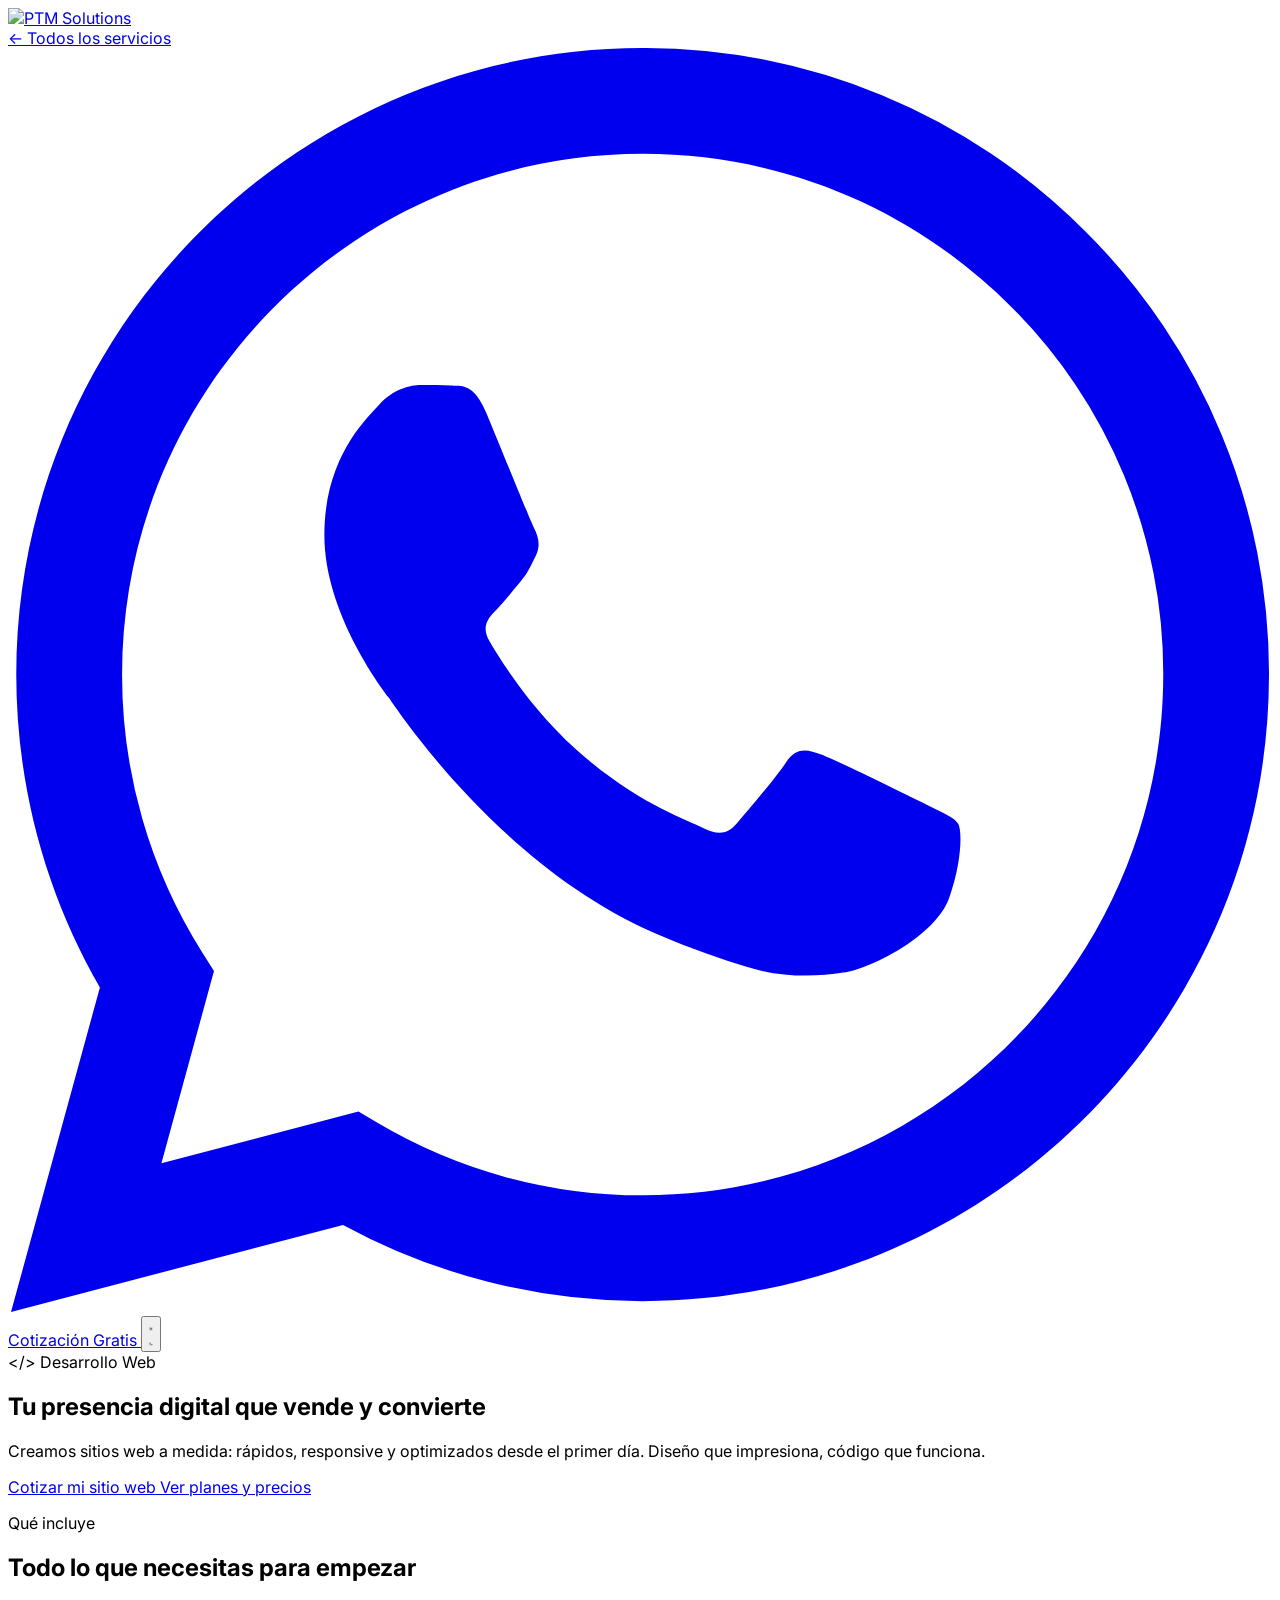
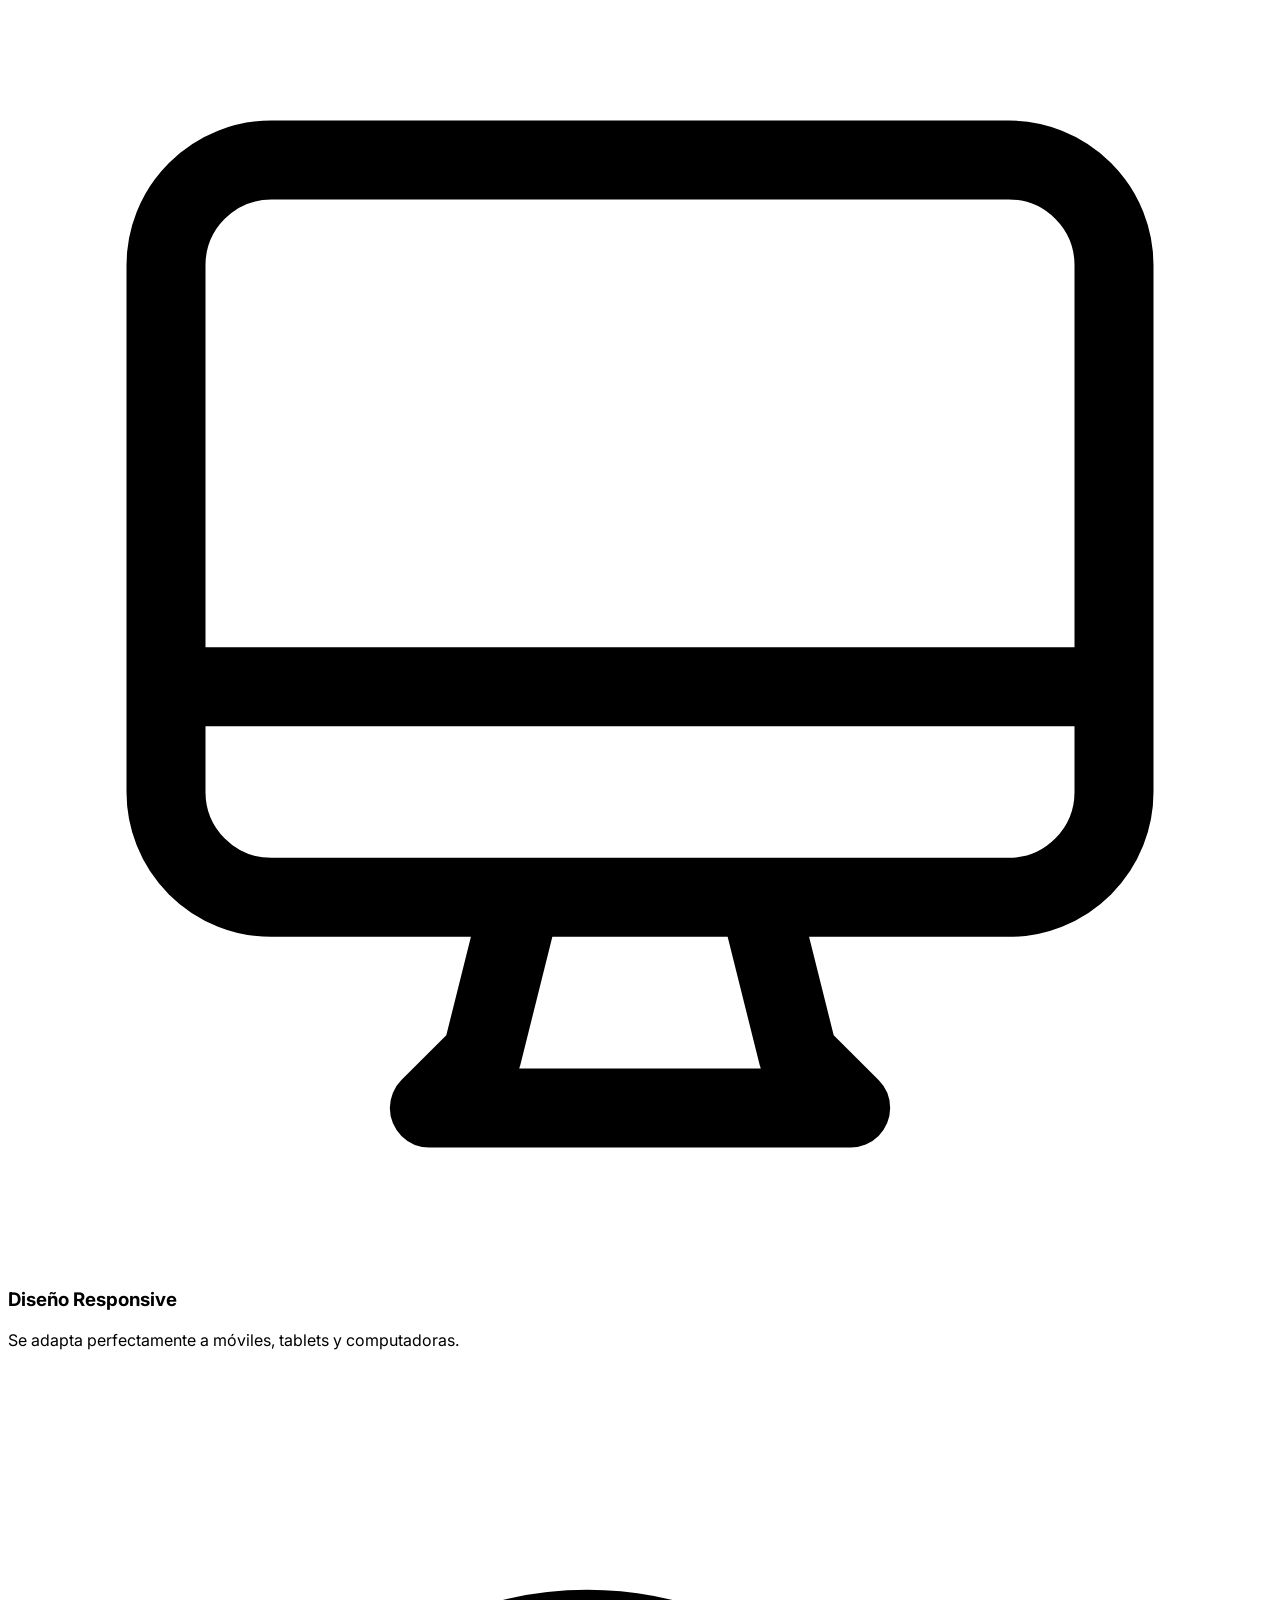
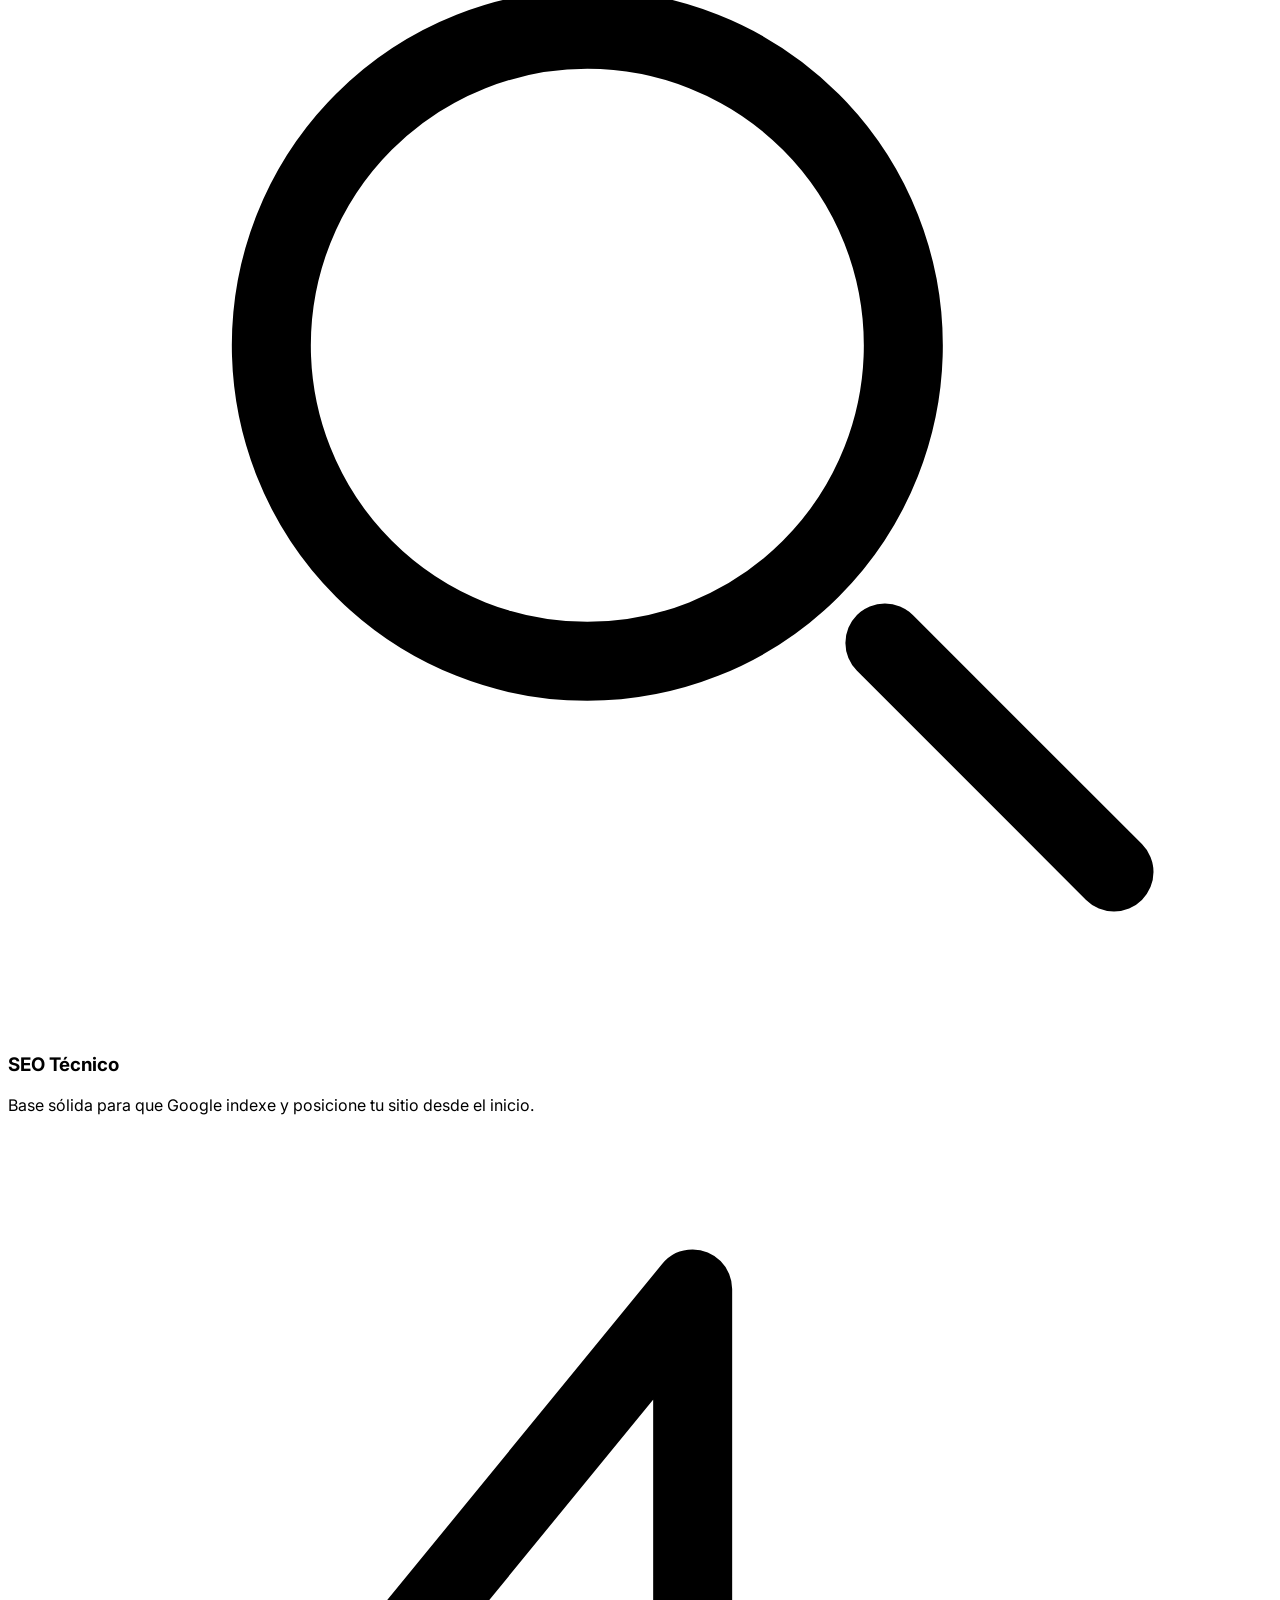
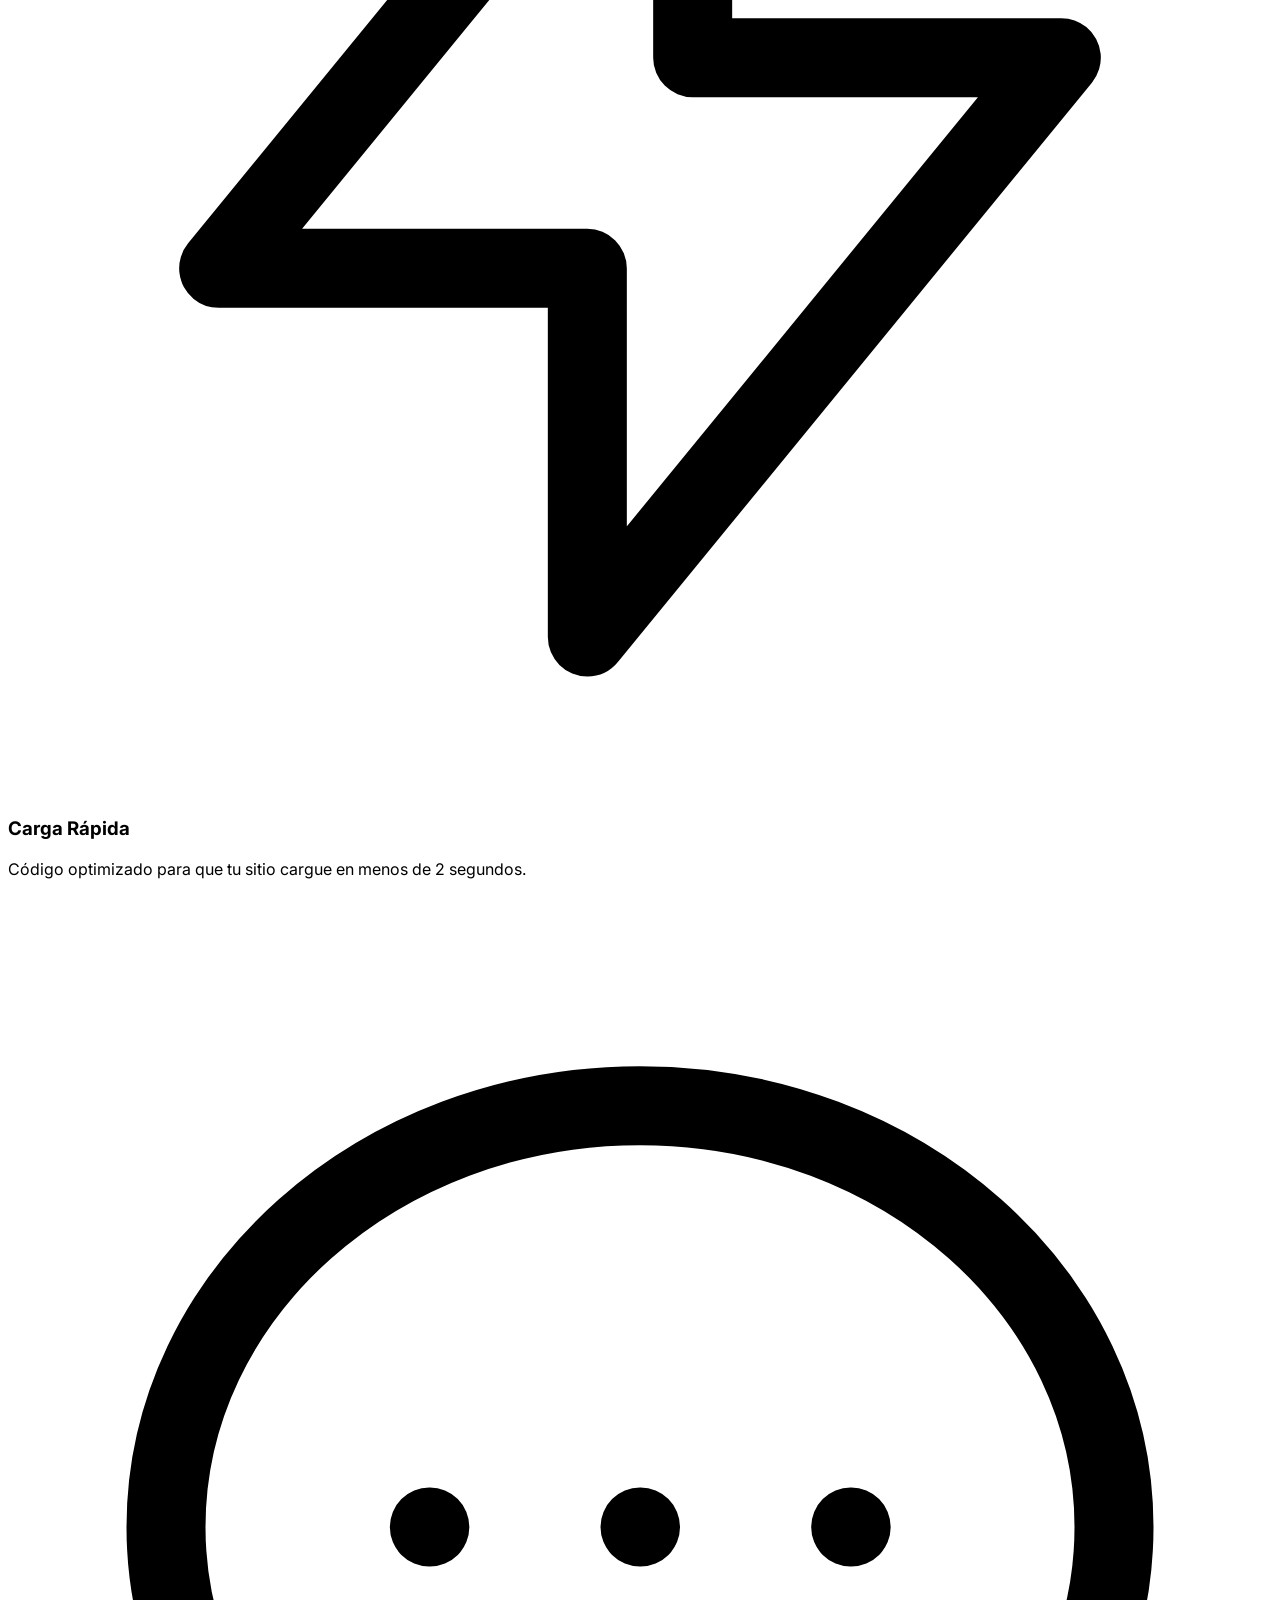
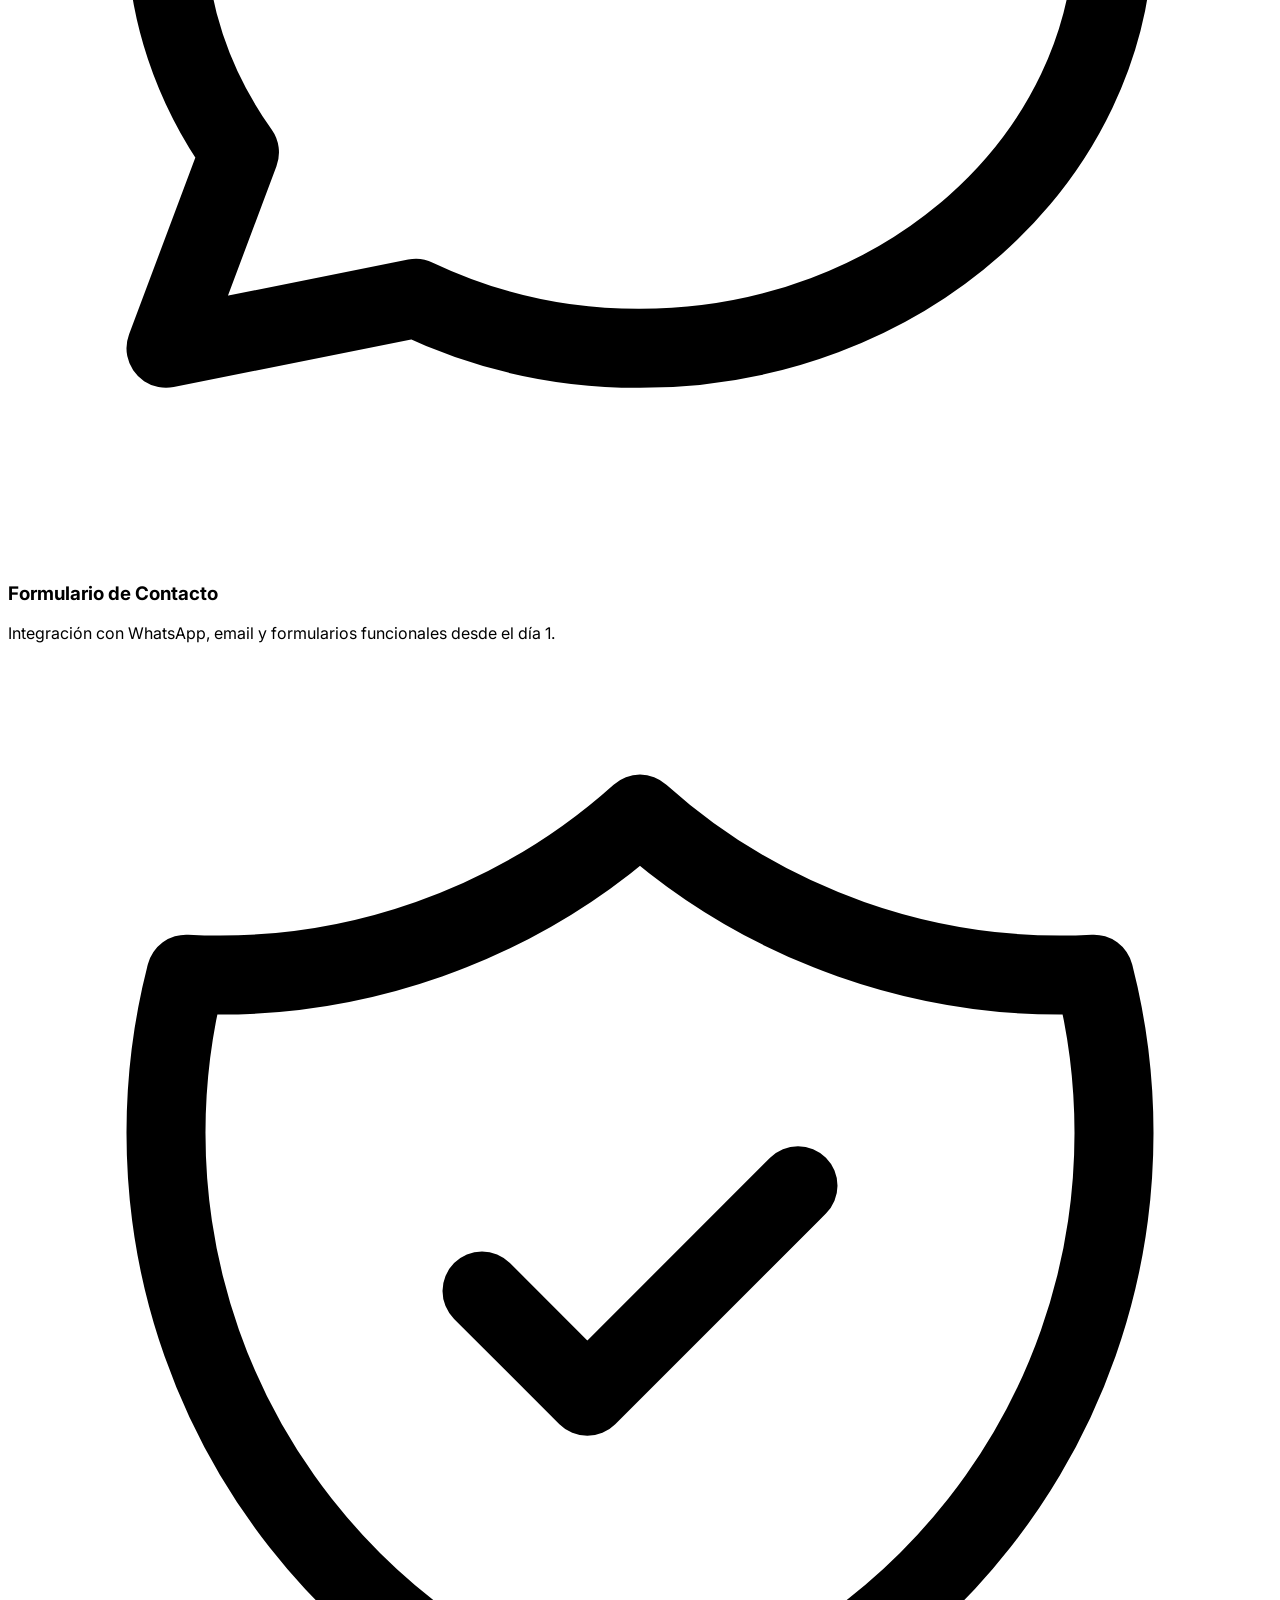
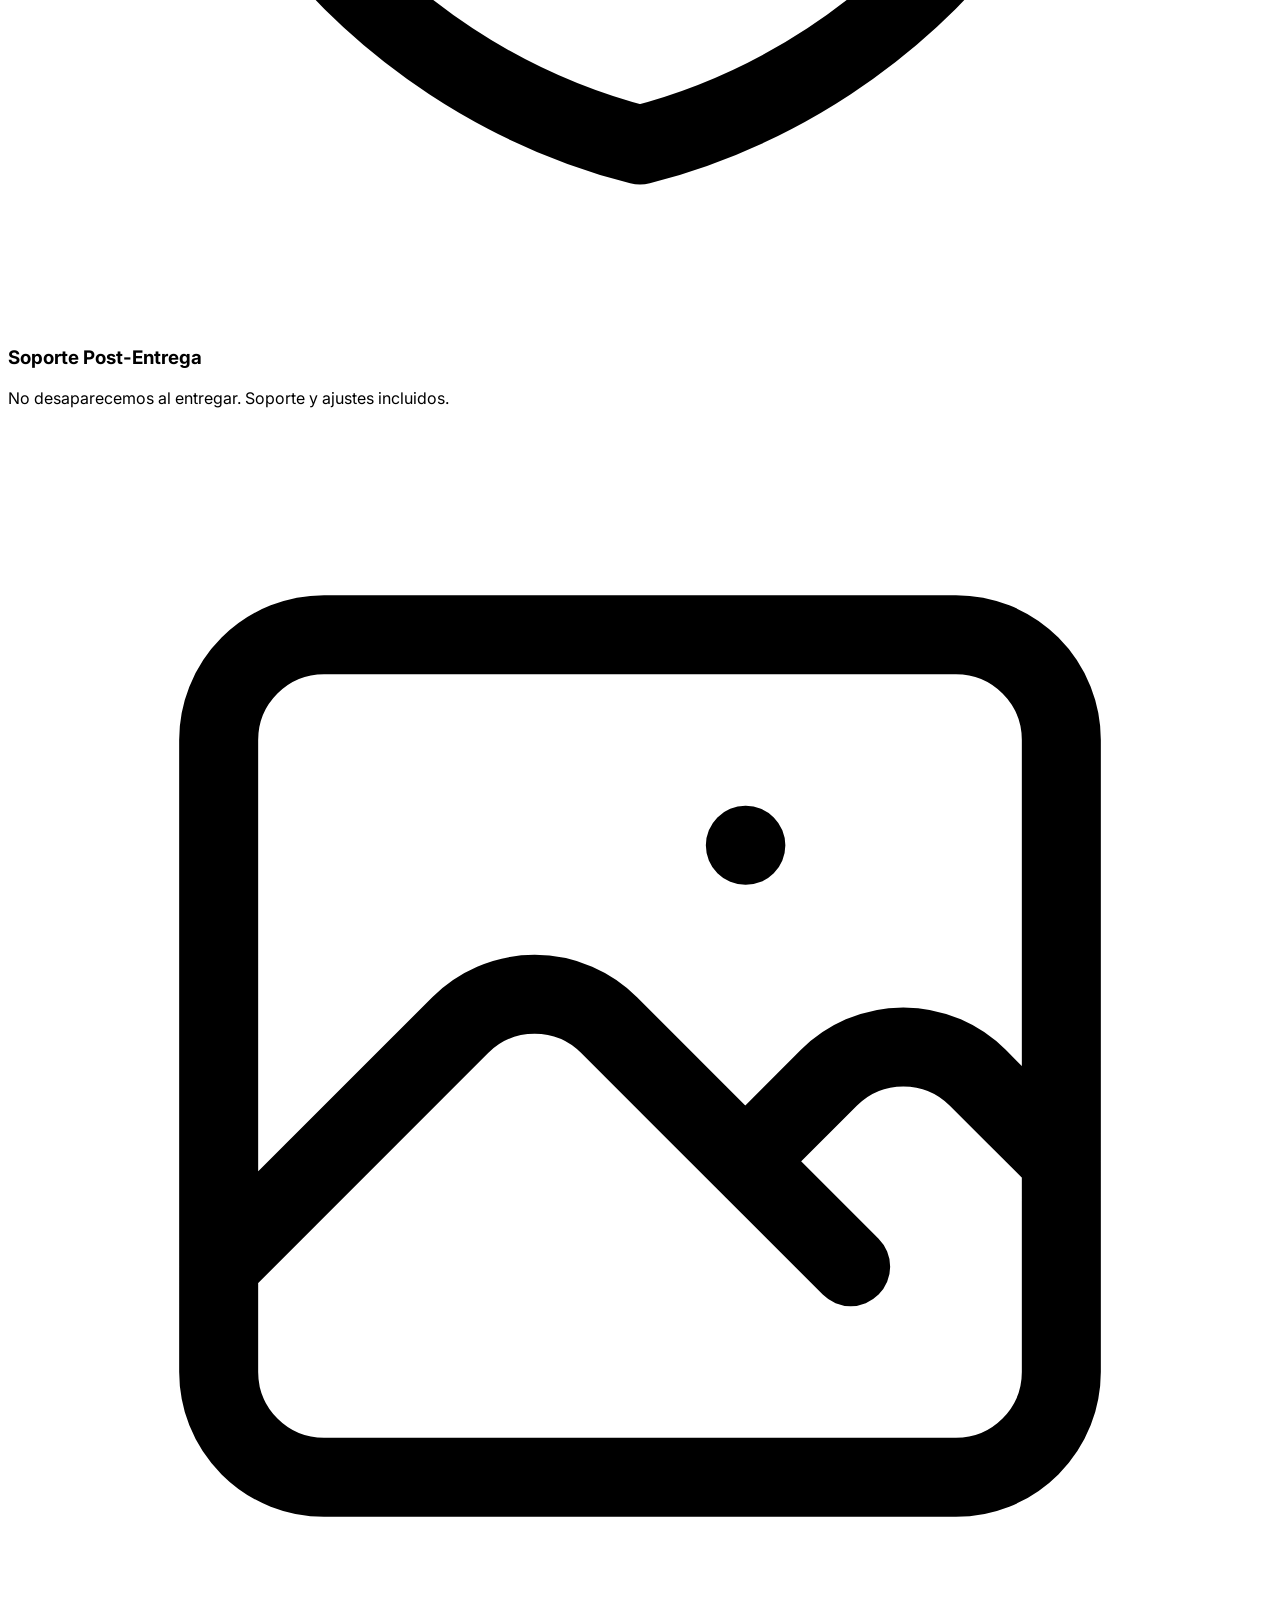
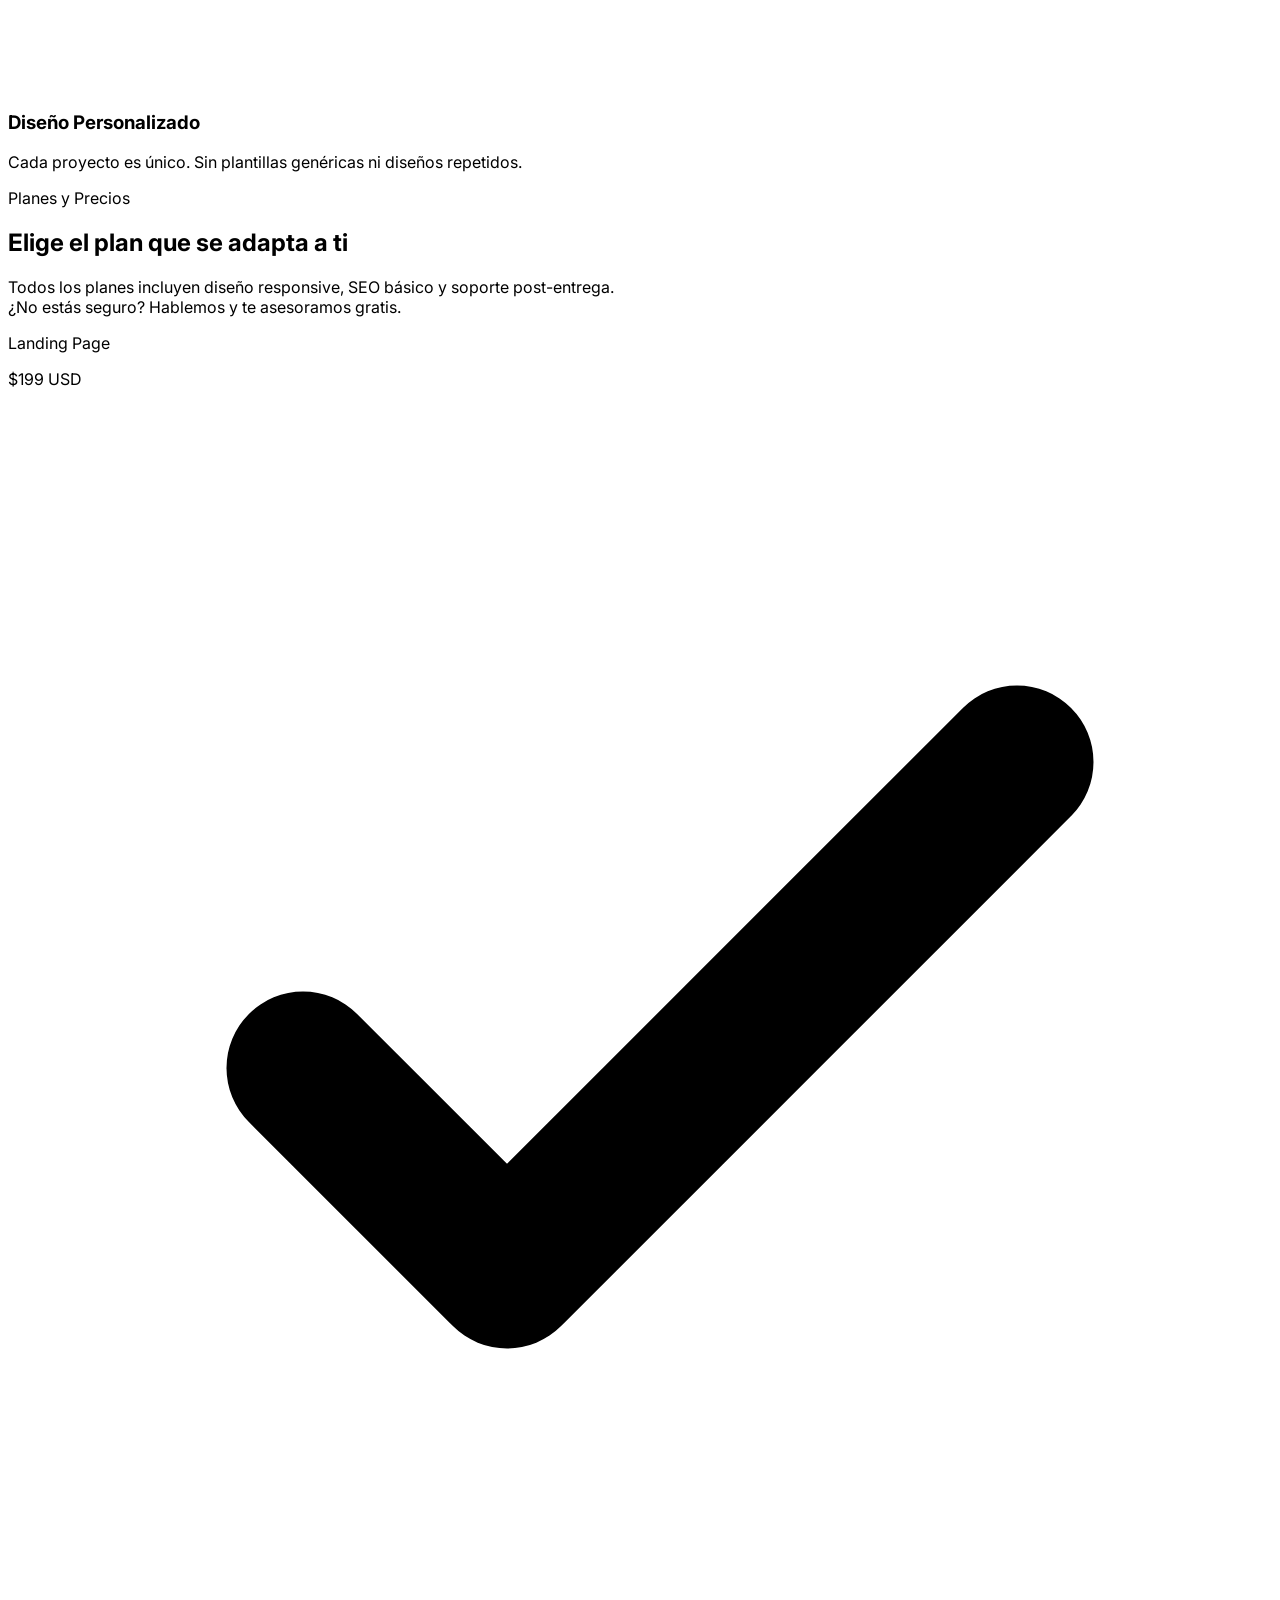
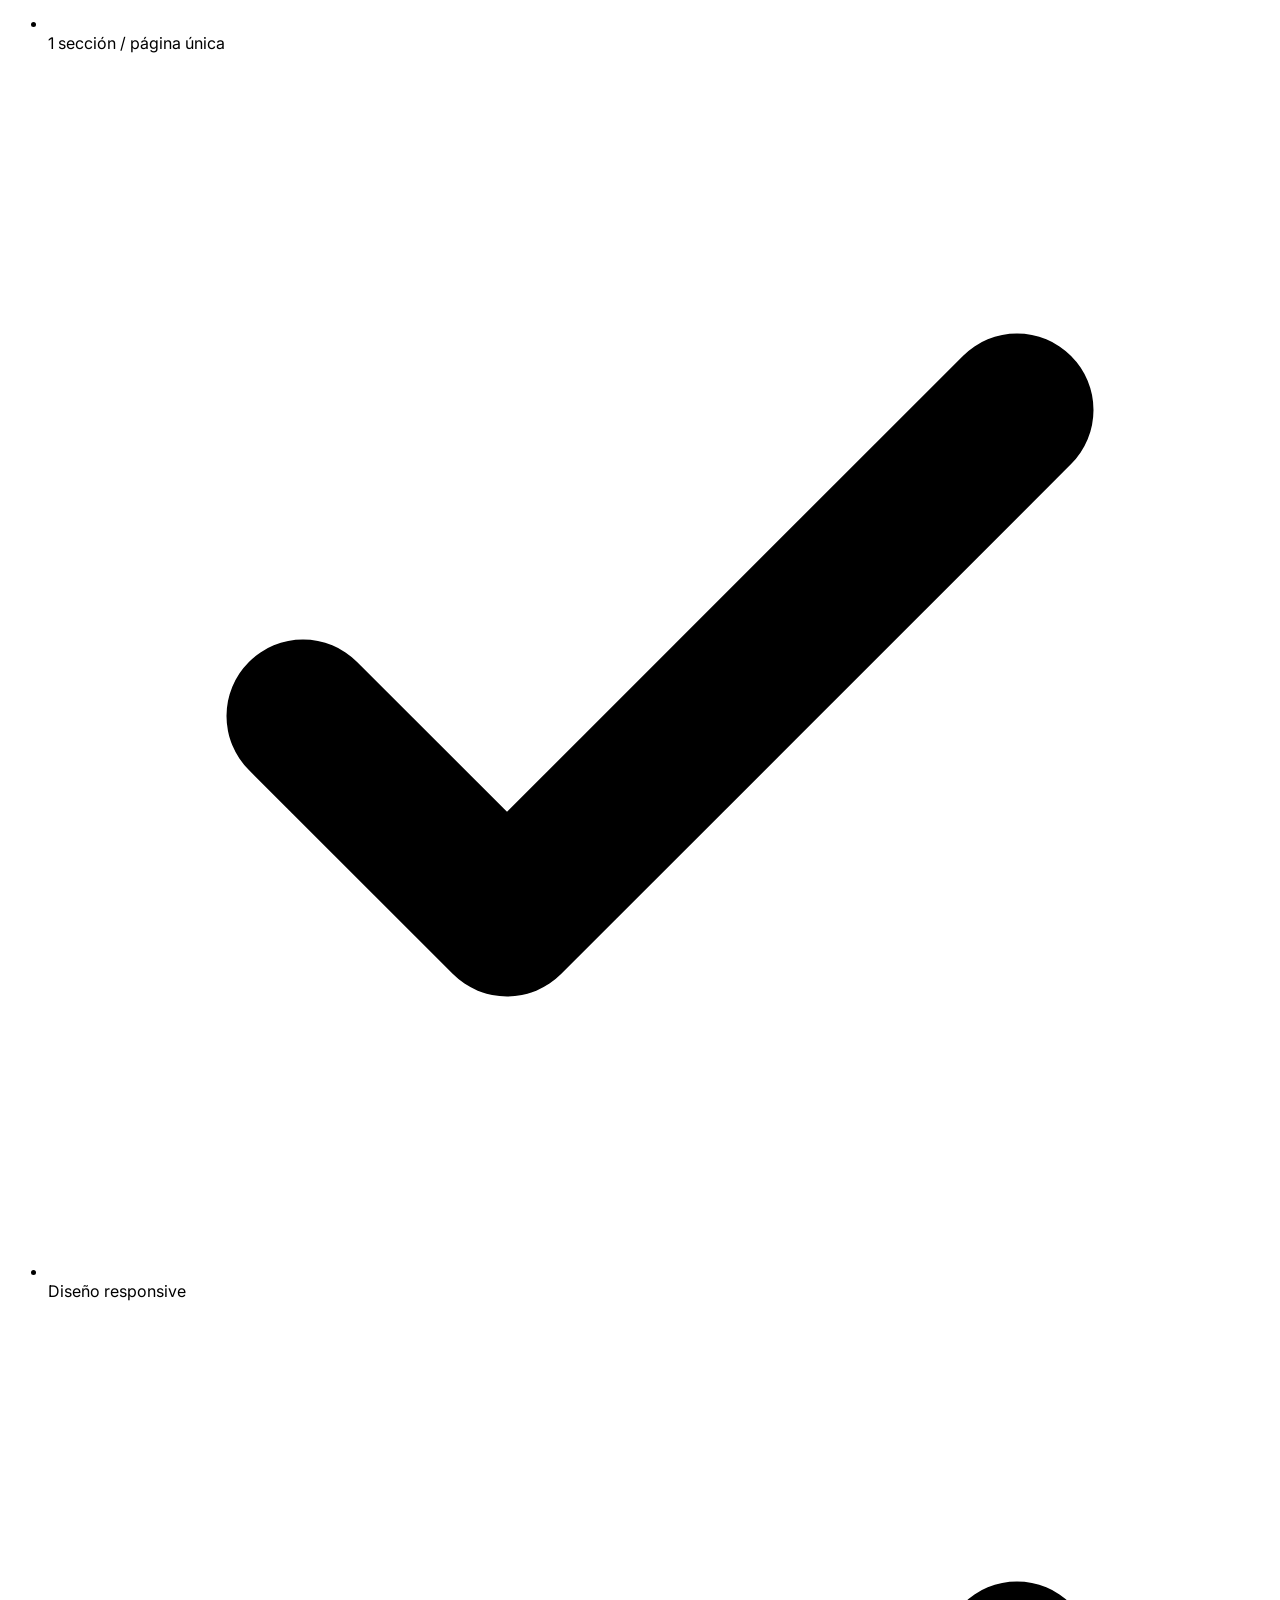
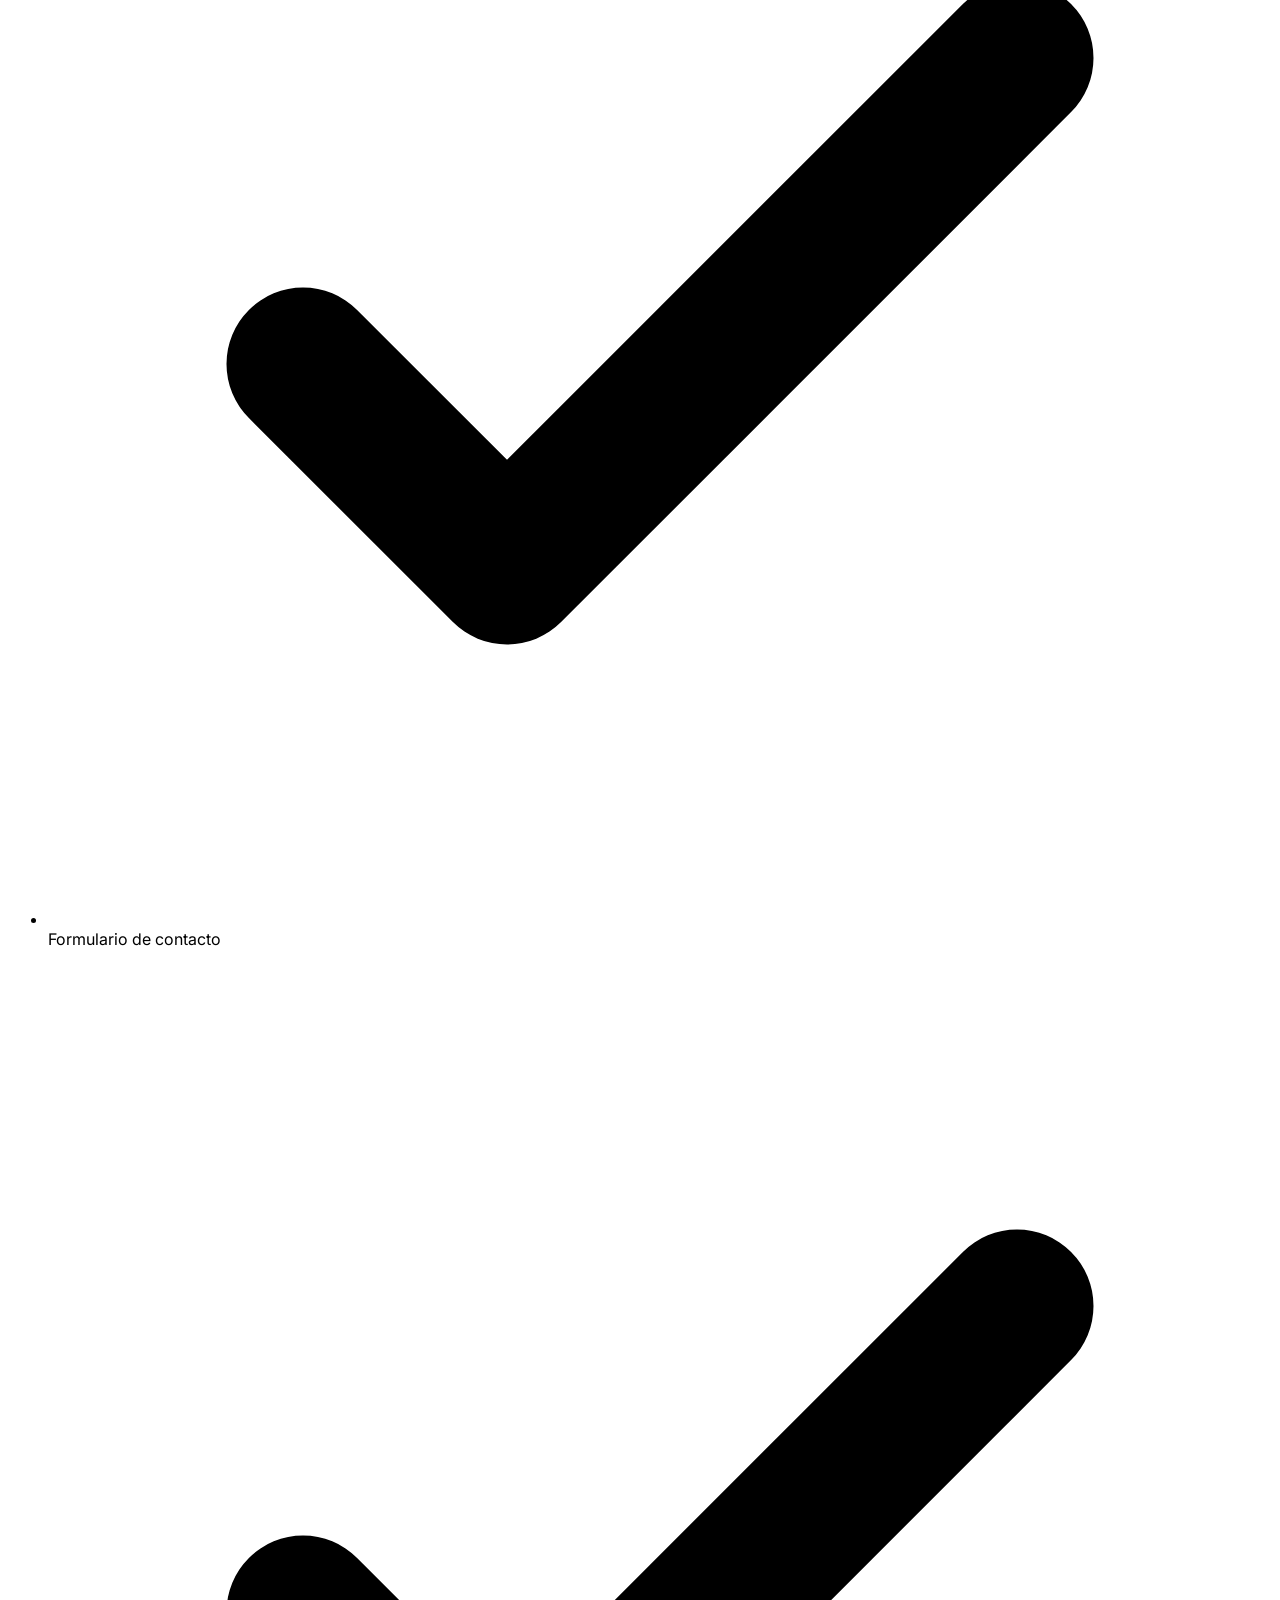
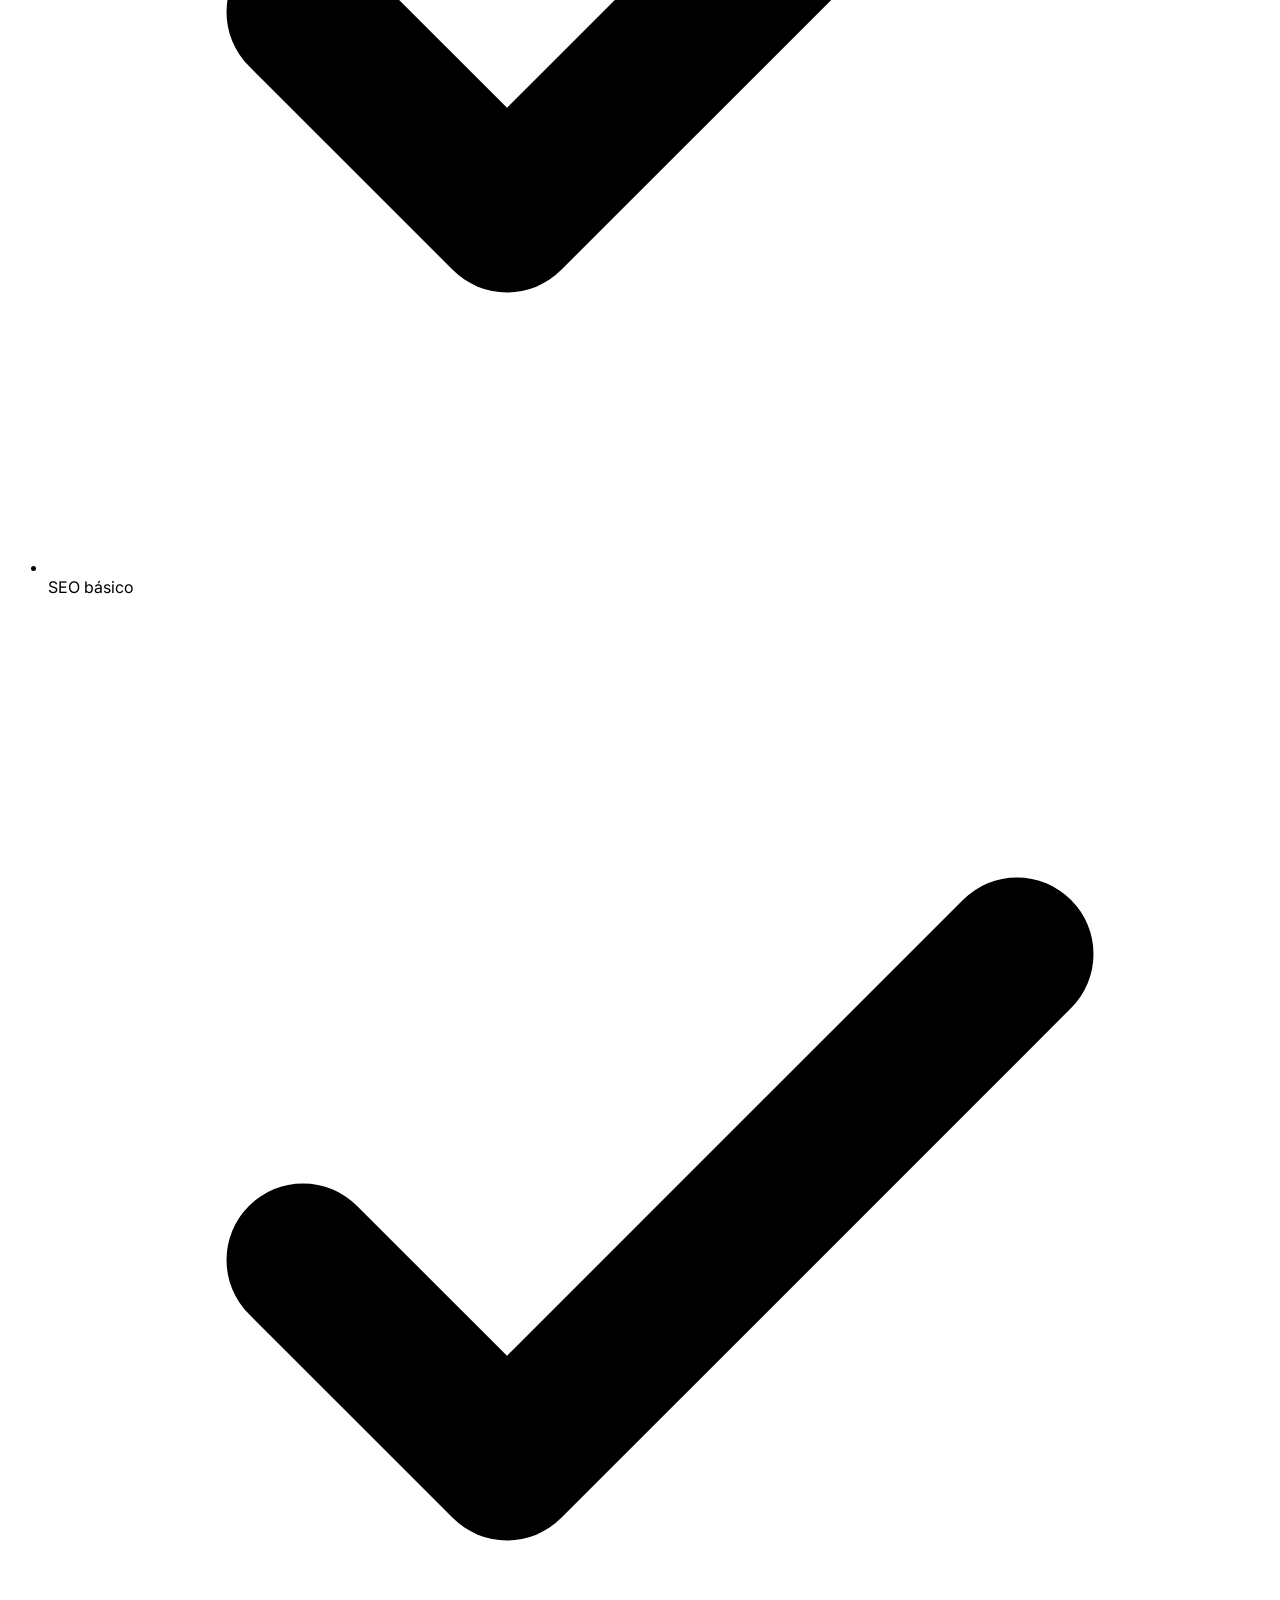
==== servicio-desarrollo-web.html @ 9d6acfc5 "add pages of the services" ====
<!DOCTYPE html>
<html lang="es" class="scroll-smooth" id="html-root">
<head>
    <meta charset="UTF-8">
    <meta name="viewport" content="width=device-width, initial-scale=1.0">
    <title>Desarrollo Web | PTM Solutions</title>
    <meta name="description" content="Creamos sitios web modernos, rápidos y optimizados para posicionar tu negocio. Responsive, SEO técnico y soporte continuo.">
    <script>
        (function () {
            var stored = localStorage.getItem('theme');
            if (stored === 'dark') document.documentElement.classList.add('dark');
            else document.documentElement.classList.remove('dark');
        })();
    </script>
    <script src="https://cdn.tailwindcss.com"></script>
    <script>
        tailwind.config = {
            darkMode: 'class',
            theme: {
                extend: {
                    colors: {
                        'custom-blue-neon': '#00BFFF',
                        'custom-blue-dark': '#0066CC',
                        'custom-purple-neon': '#BF00FF',
                        'custom-purple-dark': '#8000FF',
                        'custom-pink-neon': '#FF69B4',
                        'custom-pink-dark': '#C23D8A',
                    }
                }
            }
        }
    </script>
    <link href="https://fonts.googleapis.com/css2?family=Inter:wght@300;400;500;700;900&display=swap" rel="stylesheet">
    <link href="styles.css" rel="stylesheet">
    <link rel="icon" type="image/png" href="img/Isotipo PTM solutions 2.png">
</head>
<body class="bg-slate-50 text-gray-900 dark:bg-[#07040f] dark:text-gray-200 transition-colors duration-500">

    <!-- Nav -->
    <nav class="fixed w-full z-50 bg-white/80 dark:bg-black/80 backdrop-blur-xl border-b border-gray-200/80 dark:border-white/5 transition-colors duration-500">
        <div class="absolute top-0 left-0 w-full h-[2px] bg-gradient-to-r from-[#4f8ef7] via-[#a259ff] to-[#f43fa0]"></div>
        <div class="max-w-7xl mx-auto px-4 sm:px-6 lg:px-8 flex items-center justify-between h-[70px]">
            <a href="index.html" class="flex items-center gap-2">
                <img src="img/Logo PTM solutions.png" alt="PTM Solutions" class="h-9">
            </a>
            <div class="flex items-center gap-4">
                <a href="index.html#servicios" class="text-sm text-gray-600 dark:text-gray-400 hover:text-[#a259ff] transition-colors duration-300">← Todos los servicios</a>
                <a href="https://wa.me/?text=Hola%20PTM%20Solutions%2C%20quiero%20cotizar%20Desarrollo%20Web." target="_blank" rel="noopener"
                    class="hidden md:inline-flex items-center gap-2 px-4 py-2 rounded-full text-sm font-semibold text-white bg-gradient-to-r from-[#25d366] to-[#1aa851] shadow-[0_0_14px_rgba(37,211,102,0.3)] hover:shadow-[0_0_22px_rgba(37,211,102,0.5)] hover:scale-105 active:scale-95 transition-all duration-300">
                    <svg class="w-4 h-4" viewBox="0 0 24 24" fill="currentColor"><path d="M17.472 14.382c-.297-.149-1.758-.867-2.03-.967-.273-.099-.471-.148-.67.15-.197.297-.767.966-.94 1.164-.173.199-.347.223-.644.075-.297-.15-1.255-.463-2.39-1.475-.883-.788-1.48-1.761-1.653-2.059-.173-.297-.018-.458.13-.606.134-.133.298-.347.446-.52.149-.174.198-.298.298-.497.099-.198.05-.371-.025-.52-.075-.149-.669-1.612-.916-2.207-.242-.579-.487-.5-.669-.51-.173-.008-.371-.01-.57-.01-.198 0-.52.074-.792.372-.272.297-1.04 1.016-1.04 2.479 0 1.462 1.065 2.875 1.213 3.074.149.198 2.096 3.2 5.077 4.487.709.306 1.262.489 1.694.625.712.227 1.36.195 1.871.118.571-.085 1.758-.719 2.006-1.413.248-.694.248-1.289.173-1.413-.074-.124-.272-.198-.57-.347m-5.421 7.403h-.004a9.87 9.87 0 01-5.031-1.378l-.361-.214-3.741.982.998-3.648-.235-.374a9.86 9.86 0 01-1.51-5.26c.001-5.45 4.436-9.884 9.888-9.884 2.64 0 5.122 1.03 6.988 2.898a9.825 9.825 0 012.893 6.994c-.003 5.45-4.437 9.884-9.885 9.884m8.413-18.297A11.815 11.815 0 0012.05 0C5.495 0 .16 5.335.157 11.892c0 2.096.547 4.142 1.588 5.945L.057 24l6.305-1.654a11.882 11.882 0 005.683 1.448h.005c6.554 0 11.89-5.335 11.893-11.893a11.821 11.821 0 00-3.48-8.413z"/></svg>
                    Cotización Gratis
                </a>
                <button onclick="toggleTheme()" class="w-9 h-9 flex items-center justify-center rounded-full bg-gray-100 dark:bg-gray-800 text-gray-600 dark:text-yellow-400 hover:scale-110 transition-all duration-300">
                    <svg class="h-4 w-4 block dark:hidden text-amber-500" fill="none" viewBox="0 0 24 24" stroke="currentColor"><path stroke-linecap="round" stroke-linejoin="round" stroke-width="2" d="M12 3v1m0 16v1m9-9h-1M4 12H3m15.364 6.364l-.707-.707M6.343 6.343l-.707-.707m12.728 0l-.707.707M6.343 17.657l-.707.707M16 12a4 4 0 11-8 0 4 4 0 018 0z"/></svg>
                    <svg class="h-4 w-4 hidden dark:block" fill="none" viewBox="0 0 24 24" stroke="currentColor"><path stroke-linecap="round" stroke-linejoin="round" stroke-width="2" d="M20.354 15.354A9 9 0 018.646 3.646 9.003 9.003 0 0012 21a9.003 9.003 0 008.354-5.646z"/></svg>
                </button>
            </div>
        </div>
    </nav>

    <!-- Hero -->
    <section class="pt-36 pb-20 px-4 text-center relative overflow-hidden">
        <div class="absolute top-0 right-0 w-[500px] h-[500px] bg-[#4f8ef7]/10 dark:bg-[#4f8ef7]/15 rounded-full filter blur-[120px] -z-10 -translate-y-1/2 translate-x-1/4"></div>
        <div class="absolute bottom-0 left-0 w-[400px] h-[400px] bg-[#a259ff]/10 dark:bg-[#a259ff]/15 rounded-full filter blur-[120px] -z-10 translate-y-1/2 -translate-x-1/4"></div>
        <div class="max-w-3xl mx-auto">
            <div class="inline-flex items-center gap-2 px-4 py-2 rounded-full bg-[#4f8ef7]/10 border border-[#4f8ef7]/20 text-[#4f8ef7] text-xs font-semibold tracking-widest uppercase mb-6">
                <span class="font-mono">&lt;/&gt;</span> Desarrollo Web
            </div>
            <h1 class="text-4xl md:text-6xl font-black text-gray-900 dark:text-white mb-6 leading-tight">
                Tu presencia digital que
                <span class="text-transparent bg-clip-text bg-gradient-to-r from-[#4f8ef7] via-[#a259ff] to-[#f43fa0]"> vende y convierte</span>
            </h1>
            <p class="text-lg text-gray-600 dark:text-gray-400 mb-10 max-w-xl mx-auto">
                Creamos sitios web a medida: rápidos, responsive y optimizados desde el primer día. Diseño que impresiona, código que funciona.
            </p>
            <div class="flex flex-col sm:flex-row gap-4 justify-center">
                <a href="https://wa.me/?text=Hola%20PTM%20Solutions%2C%20quiero%20cotizar%20un%20sitio%20web." target="_blank" rel="noopener"
                    class="inline-flex items-center justify-center gap-2 px-8 py-4 rounded-full text-white font-bold bg-gradient-to-r from-[#4f8ef7] via-[#a259ff] to-[#f43fa0] shadow-[0_0_30px_rgba(162,89,255,0.35)] hover:shadow-[0_0_50px_rgba(162,89,255,0.55)] hover:scale-105 active:scale-95 transition-all duration-300">
                    Cotizar mi sitio web
                </a>
                <a href="#planes" class="inline-flex items-center justify-center gap-2 px-8 py-4 rounded-full border border-gray-300 dark:border-white/20 text-gray-700 dark:text-gray-300 hover:bg-gray-100 dark:hover:bg-white/5 font-semibold transition-all duration-300">
                    Ver planes y precios
                </a>
            </div>
        </div>
    </section>

    <!-- Qué incluye -->
    <section class="py-20 px-4">
        <div class="max-w-5xl mx-auto">
            <div class="text-center mb-14">
                <p class="text-[#4f8ef7] font-mono text-xs tracking-[0.3em] uppercase mb-3">Qué incluye</p>
                <h2 class="text-3xl md:text-4xl font-black text-gray-900 dark:text-white">Todo lo que necesitas para empezar</h2>
            </div>
            <div class="grid grid-cols-1 sm:grid-cols-2 lg:grid-cols-3 gap-6">
                <!-- Feature 1 -->
                <div class="p-6 rounded-2xl bg-white dark:bg-white/5 border border-[#4f8ef7]/20 shadow-sm transition-colors duration-500">
                    <div class="w-10 h-10 rounded-xl bg-[#4f8ef7]/10 flex items-center justify-center mb-4">
                        <svg class="w-5 h-5 text-[#4f8ef7]" fill="none" viewBox="0 0 24 24" stroke="currentColor"><path stroke-linecap="round" stroke-linejoin="round" stroke-width="1.5" d="M9.75 17L9 20l-1 1h8l-1-1-.75-3M3 13h18M5 17h14a2 2 0 002-2V5a2 2 0 00-2-2H5a2 2 0 00-2 2v10a2 2 0 002 2z"/></svg>
                    </div>
                    <h3 class="font-bold text-gray-800 dark:text-white mb-2">Diseño Responsive</h3>
                    <p class="text-sm text-gray-500 dark:text-gray-400">Se adapta perfectamente a móviles, tablets y computadoras.</p>
                </div>
                <!-- Feature 2 -->
                <div class="p-6 rounded-2xl bg-white dark:bg-white/5 border border-[#a259ff]/20 shadow-sm transition-colors duration-500">
                    <div class="w-10 h-10 rounded-xl bg-[#a259ff]/10 flex items-center justify-center mb-4">
                        <svg class="w-5 h-5 text-[#a259ff]" fill="none" viewBox="0 0 24 24" stroke="currentColor"><path stroke-linecap="round" stroke-linejoin="round" stroke-width="1.5" d="M21 21l-4.35-4.35M17 11A6 6 0 115 11a6 6 0 0112 0z"/></svg>
                    </div>
                    <h3 class="font-bold text-gray-800 dark:text-white mb-2">SEO Técnico</h3>
                    <p class="text-sm text-gray-500 dark:text-gray-400">Base sólida para que Google indexe y posicione tu sitio desde el inicio.</p>
                </div>
                <!-- Feature 3 -->
                <div class="p-6 rounded-2xl bg-white dark:bg-white/5 border border-[#f43fa0]/20 shadow-sm transition-colors duration-500">
                    <div class="w-10 h-10 rounded-xl bg-[#f43fa0]/10 flex items-center justify-center mb-4">
                        <svg class="w-5 h-5 text-[#f43fa0]" fill="none" viewBox="0 0 24 24" stroke="currentColor"><path stroke-linecap="round" stroke-linejoin="round" stroke-width="1.5" d="M13 10V3L4 14h7v7l9-11h-7z"/></svg>
                    </div>
                    <h3 class="font-bold text-gray-800 dark:text-white mb-2">Carga Rápida</h3>
                    <p class="text-sm text-gray-500 dark:text-gray-400">Código optimizado para que tu sitio cargue en menos de 2 segundos.</p>
                </div>
                <!-- Feature 4 -->
                <div class="p-6 rounded-2xl bg-white dark:bg-white/5 border border-green-500/20 shadow-sm transition-colors duration-500">
                    <div class="w-10 h-10 rounded-xl bg-green-500/10 flex items-center justify-center mb-4">
                        <svg class="w-5 h-5 text-green-500" fill="none" viewBox="0 0 24 24" stroke="currentColor"><path stroke-linecap="round" stroke-linejoin="round" stroke-width="1.5" d="M8 12h.01M12 12h.01M16 12h.01M21 12c0 4.418-4.03 8-9 8a9.863 9.863 0 01-4.255-.949L3 20l1.395-3.72C3.512 15.042 3 13.574 3 12c0-4.418 4.03-8 9-8s9 3.582 9 8z"/></svg>
                    </div>
                    <h3 class="font-bold text-gray-800 dark:text-white mb-2">Formulario de Contacto</h3>
                    <p class="text-sm text-gray-500 dark:text-gray-400">Integración con WhatsApp, email y formularios funcionales desde el día 1.</p>
                </div>
                <!-- Feature 5 -->
                <div class="p-6 rounded-2xl bg-white dark:bg-white/5 border border-amber-500/20 shadow-sm transition-colors duration-500">
                    <div class="w-10 h-10 rounded-xl bg-amber-500/10 flex items-center justify-center mb-4">
                        <svg class="w-5 h-5 text-amber-500" fill="none" viewBox="0 0 24 24" stroke="currentColor"><path stroke-linecap="round" stroke-linejoin="round" stroke-width="1.5" d="M9 12l2 2 4-4m5.618-4.016A11.955 11.955 0 0112 2.944a11.955 11.955 0 01-8.618 3.04A12.02 12.02 0 003 9c0 5.591 3.824 10.29 9 11.622 5.176-1.332 9-6.03 9-11.622 0-1.042-.133-2.052-.382-3.016z"/></svg>
                    </div>
                    <h3 class="font-bold text-gray-800 dark:text-white mb-2">Soporte Post-Entrega</h3>
                    <p class="text-sm text-gray-500 dark:text-gray-400">No desaparecemos al entregar. Soporte y ajustes incluidos.</p>
                </div>
                <!-- Feature 6 -->
                <div class="p-6 rounded-2xl bg-white dark:bg-white/5 border border-[#4f8ef7]/20 shadow-sm transition-colors duration-500">
                    <div class="w-10 h-10 rounded-xl bg-[#4f8ef7]/10 flex items-center justify-center mb-4">
                        <svg class="w-5 h-5 text-[#4f8ef7]" fill="none" viewBox="0 0 24 24" stroke="currentColor"><path stroke-linecap="round" stroke-linejoin="round" stroke-width="1.5" d="M4 16l4.586-4.586a2 2 0 012.828 0L16 16m-2-2l1.586-1.586a2 2 0 012.828 0L20 14m-6-6h.01M6 20h12a2 2 0 002-2V6a2 2 0 00-2-2H6a2 2 0 00-2 2v12a2 2 0 002 2z"/></svg>
                    </div>
                    <h3 class="font-bold text-gray-800 dark:text-white mb-2">Diseño Personalizado</h3>
                    <p class="text-sm text-gray-500 dark:text-gray-400">Cada proyecto es único. Sin plantillas genéricas ni diseños repetidos.</p>
                </div>
            </div>
        </div>
    </section>

    <!-- Planes -->
    <section id="planes" class="py-20 px-4 bg-gray-100/60 dark:bg-black/30 transition-colors duration-500">
        <div class="max-w-5xl mx-auto">
            <div class="text-center mb-14">
                <p class="text-[#a259ff] font-mono text-xs tracking-[0.3em] uppercase mb-3">Planes y Precios</p>
                <h2 class="text-3xl md:text-4xl font-black text-gray-900 dark:text-white mb-4">Elige el plan que se adapta a ti</h2>
                <p class="text-gray-500 dark:text-gray-400 max-w-lg mx-auto">Todos los planes incluyen diseño responsive, SEO básico y soporte post-entrega. <br>¿No estás seguro? Hablemos y te asesoramos gratis.</p>
            </div>
            <div class="grid grid-cols-1 md:grid-cols-3 gap-8 items-stretch">
                <!-- Plan 1 -->
                <div class="flex flex-col p-[1px] rounded-2xl bg-gradient-to-br from-[#4f8ef7] to-[#a259ff] shadow-lg">
                    <div class="flex flex-col flex-1 rounded-2xl bg-white dark:bg-[#0d0814] p-8">
                        <p class="text-xs font-bold uppercase tracking-widest text-[#4f8ef7] mb-4">Landing Page</p>
                        <div class="mb-6">
                            <span class="text-4xl font-black text-gray-900 dark:text-white">$199</span>
                            <span class="text-gray-400 text-sm ml-1">USD</span>
                        </div>
                        <ul class="space-y-3 mb-8 flex-1">
                            <li class="flex items-center gap-3 text-sm text-gray-600 dark:text-gray-300"><span class="w-4 h-4 rounded-full bg-[#4f8ef7]/20 flex items-center justify-center flex-shrink-0"><svg class="w-2.5 h-2.5 text-[#4f8ef7]" fill="none" viewBox="0 0 24 24" stroke="currentColor"><path stroke-linecap="round" stroke-linejoin="round" stroke-width="3" d="M5 13l4 4L19 7"/></svg></span>1 sección / página única</li>
                            <li class="flex items-center gap-3 text-sm text-gray-600 dark:text-gray-300"><span class="w-4 h-4 rounded-full bg-[#4f8ef7]/20 flex items-center justify-center flex-shrink-0"><svg class="w-2.5 h-2.5 text-[#4f8ef7]" fill="none" viewBox="0 0 24 24" stroke="currentColor"><path stroke-linecap="round" stroke-linejoin="round" stroke-width="3" d="M5 13l4 4L19 7"/></svg></span>Diseño responsive</li>
                            <li class="flex items-center gap-3 text-sm text-gray-600 dark:text-gray-300"><span class="w-4 h-4 rounded-full bg-[#4f8ef7]/20 flex items-center justify-center flex-shrink-0"><svg class="w-2.5 h-2.5 text-[#4f8ef7]" fill="none" viewBox="0 0 24 24" stroke="currentColor"><path stroke-linecap="round" stroke-linejoin="round" stroke-width="3" d="M5 13l4 4L19 7"/></svg></span>Formulario de contacto</li>
                            <li class="flex items-center gap-3 text-sm text-gray-600 dark:text-gray-300"><span class="w-4 h-4 rounded-full bg-[#4f8ef7]/20 flex items-center justify-center flex-shrink-0"><svg class="w-2.5 h-2.5 text-[#4f8ef7]" fill="none" viewBox="0 0 24 24" stroke="currentColor"><path stroke-linecap="round" stroke-linejoin="round" stroke-width="3" d="M5 13l4 4L19 7"/></svg></span>SEO básico</li>
                            <li class="flex items-center gap-3 text-sm text-gray-600 dark:text-gray-300"><span class="w-4 h-4 rounded-full bg-[#4f8ef7]/20 flex items-center justify-center flex-shrink-0"><svg class="w-2.5 h-2.5 text-[#4f8ef7]" fill="none" viewBox="0 0 24 24" stroke="currentColor"><path stroke-linecap="round" stroke-linejoin="round" stroke-width="3" d="M5 13l4 4L19 7"/></svg></span>Entrega en 5–7 días</li>
                        </ul>
                        <a href="https://wa.me/?text=Hola%20PTM%2C%20quiero%20el%20plan%20Landing%20Page." target="_blank" rel="noopener" class="block text-center py-3 rounded-xl border-2 border-[#4f8ef7] text-[#4f8ef7] font-bold hover:bg-[#4f8ef7] hover:text-white transition-all duration-300">Cotizar este plan</a>
                    </div>
                </div>
                <!-- Plan 2 POPULAR -->
                <div class="flex flex-col p-[1px] rounded-2xl bg-gradient-to-br from-[#a259ff] via-[#f43fa0] to-[#4f8ef7] shadow-[0_0_40px_rgba(162,89,255,0.3)]">
                    <div class="flex flex-col flex-1 rounded-2xl bg-white dark:bg-[#0d0814] p-8 relative">
                        <span class="absolute -top-3 left-1/2 -translate-x-1/2 px-4 py-1 rounded-full bg-gradient-to-r from-[#a259ff] to-[#f43fa0] text-white text-xs font-bold tracking-widest uppercase">Más popular</span>
                        <p class="text-xs font-bold uppercase tracking-widest text-[#a259ff] mb-4">Sitio Corporativo</p>
                        <div class="mb-6">
                            <span class="text-4xl font-black text-gray-900 dark:text-white">$499</span>
                            <span class="text-gray-400 text-sm ml-1">USD</span>
                        </div>
                        <ul class="space-y-3 mb-8 flex-1">
                            <li class="flex items-center gap-3 text-sm text-gray-600 dark:text-gray-300"><span class="w-4 h-4 rounded-full bg-[#a259ff]/20 flex items-center justify-center flex-shrink-0"><svg class="w-2.5 h-2.5 text-[#a259ff]" fill="none" viewBox="0 0 24 24" stroke="currentColor"><path stroke-linecap="round" stroke-linejoin="round" stroke-width="3" d="M5 13l4 4L19 7"/></svg></span>Hasta 5 páginas</li>
                            <li class="flex items-center gap-3 text-sm text-gray-600 dark:text-gray-300"><span class="w-4 h-4 rounded-full bg-[#a259ff]/20 flex items-center justify-center flex-shrink-0"><svg class="w-2.5 h-2.5 text-[#a259ff]" fill="none" viewBox="0 0 24 24" stroke="currentColor"><path stroke-linecap="round" stroke-linejoin="round" stroke-width="3" d="M5 13l4 4L19 7"/></svg></span>Diseño personalizado</li>
                            <li class="flex items-center gap-3 text-sm text-gray-600 dark:text-gray-300"><span class="w-4 h-4 rounded-full bg-[#a259ff]/20 flex items-center justify-center flex-shrink-0"><svg class="w-2.5 h-2.5 text-[#a259ff]" fill="none" viewBox="0 0 24 24" stroke="currentColor"><path stroke-linecap="round" stroke-linejoin="round" stroke-width="3" d="M5 13l4 4L19 7"/></svg></span>SEO técnico completo</li>
                            <li class="flex items-center gap-3 text-sm text-gray-600 dark:text-gray-300"><span class="w-4 h-4 rounded-full bg-[#a259ff]/20 flex items-center justify-center flex-shrink-0"><svg class="w-2.5 h-2.5 text-[#a259ff]" fill="none" viewBox="0 0 24 24" stroke="currentColor"><path stroke-linecap="round" stroke-linejoin="round" stroke-width="3" d="M5 13l4 4L19 7"/></svg></span>WhatsApp + formularios</li>
                            <li class="flex items-center gap-3 text-sm text-gray-600 dark:text-gray-300"><span class="w-4 h-4 rounded-full bg-[#a259ff]/20 flex items-center justify-center flex-shrink-0"><svg class="w-2.5 h-2.5 text-[#a259ff]" fill="none" viewBox="0 0 24 24" stroke="currentColor"><path stroke-linecap="round" stroke-linejoin="round" stroke-width="3" d="M5 13l4 4L19 7"/></svg></span>Soporte 30 días</li>
                            <li class="flex items-center gap-3 text-sm text-gray-600 dark:text-gray-300"><span class="w-4 h-4 rounded-full bg-[#a259ff]/20 flex items-center justify-center flex-shrink-0"><svg class="w-2.5 h-2.5 text-[#a259ff]" fill="none" viewBox="0 0 24 24" stroke="currentColor"><path stroke-linecap="round" stroke-linejoin="round" stroke-width="3" d="M5 13l4 4L19 7"/></svg></span>Entrega en 10–14 días</li>
                        </ul>
                        <a href="https://wa.me/?text=Hola%20PTM%2C%20quiero%20el%20plan%20Sitio%20Corporativo." target="_blank" rel="noopener" class="block text-center py-3 rounded-xl bg-gradient-to-r from-[#a259ff] to-[#f43fa0] text-white font-bold hover:opacity-90 hover:scale-[1.02] transition-all duration-300">Cotizar este plan</a>
                    </div>
                </div>
                <!-- Plan 3 -->
                <div class="flex flex-col p-[1px] rounded-2xl bg-gradient-to-br from-[#f43fa0] to-[#4f8ef7] shadow-lg">
                    <div class="flex flex-col flex-1 rounded-2xl bg-white dark:bg-[#0d0814] p-8">
                        <p class="text-xs font-bold uppercase tracking-widest text-[#f43fa0] mb-4">Sitio Premium</p>
                        <div class="mb-6">
                            <span class="text-4xl font-black text-gray-900 dark:text-white">$899</span>
                            <span class="text-gray-400 text-sm ml-1">USD</span>
                        </div>
                        <ul class="space-y-3 mb-8 flex-1">
                            <li class="flex items-center gap-3 text-sm text-gray-600 dark:text-gray-300"><span class="w-4 h-4 rounded-full bg-[#f43fa0]/20 flex items-center justify-center flex-shrink-0"><svg class="w-2.5 h-2.5 text-[#f43fa0]" fill="none" viewBox="0 0 24 24" stroke="currentColor"><path stroke-linecap="round" stroke-linejoin="round" stroke-width="3" d="M5 13l4 4L19 7"/></svg></span>Páginas ilimitadas</li>
                            <li class="flex items-center gap-3 text-sm text-gray-600 dark:text-gray-300"><span class="w-4 h-4 rounded-full bg-[#f43fa0]/20 flex items-center justify-center flex-shrink-0"><svg class="w-2.5 h-2.5 text-[#f43fa0]" fill="none" viewBox="0 0 24 24" stroke="currentColor"><path stroke-linecap="round" stroke-linejoin="round" stroke-width="3" d="M5 13l4 4L19 7"/></svg></span>Animaciones y micro-interacciones</li>
                            <li class="flex items-center gap-3 text-sm text-gray-600 dark:text-gray-300"><span class="w-4 h-4 rounded-full bg-[#f43fa0]/20 flex items-center justify-center flex-shrink-0"><svg class="w-2.5 h-2.5 text-[#f43fa0]" fill="none" viewBox="0 0 24 24" stroke="currentColor"><path stroke-linecap="round" stroke-linejoin="round" stroke-width="3" d="M5 13l4 4L19 7"/></svg></span>Panel de administración</li>
                            <li class="flex items-center gap-3 text-sm text-gray-600 dark:text-gray-300"><span class="w-4 h-4 rounded-full bg-[#f43fa0]/20 flex items-center justify-center flex-shrink-0"><svg class="w-2.5 h-2.5 text-[#f43fa0]" fill="none" viewBox="0 0 24 24" stroke="currentColor"><path stroke-linecap="round" stroke-linejoin="round" stroke-width="3" d="M5 13l4 4L19 7"/></svg></span>Integración con Analytics</li>
                            <li class="flex items-center gap-3 text-sm text-gray-600 dark:text-gray-300"><span class="w-4 h-4 rounded-full bg-[#f43fa0]/20 flex items-center justify-center flex-shrink-0"><svg class="w-2.5 h-2.5 text-[#f43fa0]" fill="none" viewBox="0 0 24 24" stroke="currentColor"><path stroke-linecap="round" stroke-linejoin="round" stroke-width="3" d="M5 13l4 4L19 7"/></svg></span>Soporte 60 días</li>
                            <li class="flex items-center gap-3 text-sm text-gray-600 dark:text-gray-300"><span class="w-4 h-4 rounded-full bg-[#f43fa0]/20 flex items-center justify-center flex-shrink-0"><svg class="w-2.5 h-2.5 text-[#f43fa0]" fill="none" viewBox="0 0 24 24" stroke="currentColor"><path stroke-linecap="round" stroke-linejoin="round" stroke-width="3" d="M5 13l4 4L19 7"/></svg></span>Entrega en 20–30 días</li>
                        </ul>
                        <a href="https://wa.me/?text=Hola%20PTM%2C%20quiero%20el%20plan%20Sitio%20Premium." target="_blank" rel="noopener" class="block text-center py-3 rounded-xl border-2 border-[#f43fa0] text-[#f43fa0] font-bold hover:bg-[#f43fa0] hover:text-white transition-all duration-300">Cotizar este plan</a>
                    </div>
                </div>
            </div>
            <p class="text-center text-sm text-gray-500 dark:text-gray-500 mt-8">* Los precios son de referencia. El costo final depende del alcance del proyecto. <a href="https://wa.me/?text=Hola%20PTM%2C%20tengo%20una%20consulta." target="_blank" class="text-[#a259ff] hover:underline">Consulta sin compromiso →</a></p>
        </div>
    </section>

    <!-- CTA Final -->
    <section class="py-24 px-4 text-center relative overflow-hidden">
        <div class="absolute inset-0 -z-10">
            <div class="absolute top-1/2 left-1/2 -translate-x-1/2 -translate-y-1/2 w-[600px] h-[400px] bg-gradient-to-r from-[#4f8ef7]/15 via-[#a259ff]/15 to-[#f43fa0]/15 rounded-full filter blur-[100px]"></div>
        </div>
        <div class="max-w-2xl mx-auto">
            <p class="text-[#a259ff] font-mono text-xs tracking-[0.3em] uppercase mb-4">¿Listo para empezar?</p>
            <h2 class="text-3xl md:text-5xl font-black text-gray-900 dark:text-white mb-6">
                Hablemos de tu <span class="text-transparent bg-clip-text bg-gradient-to-r from-[#4f8ef7] via-[#a259ff] to-[#f43fa0]">proyecto</span>
            </h2>
            <p class="text-gray-500 dark:text-gray-400 mb-10">Cuéntanos tu idea. Te respondemos rápido, sin compromiso y con asesoría gratuita.</p>
            <a href="https://wa.me/?text=Hola%20PTM%20Solutions%2C%20quiero%20hablar%20sobre%20mi%20proyecto%20web." target="_blank" rel="noopener"
                class="inline-flex items-center gap-3 px-10 py-4 rounded-full text-white font-bold text-lg bg-gradient-to-r from-[#25d366] to-[#1aa851] shadow-[0_0_30px_rgba(37,211,102,0.4)] hover:shadow-[0_0_50px_rgba(37,211,102,0.6)] hover:scale-105 active:scale-95 transition-all duration-300">
                <svg class="w-6 h-6" viewBox="0 0 24 24" fill="currentColor"><path d="M17.472 14.382c-.297-.149-1.758-.867-2.03-.967-.273-.099-.471-.148-.67.15-.197.297-.767.966-.94 1.164-.173.199-.347.223-.644.075-.297-.15-1.255-.463-2.39-1.475-.883-.788-1.48-1.761-1.653-2.059-.173-.297-.018-.458.13-.606.134-.133.298-.347.446-.52.149-.174.198-.298.298-.497.099-.198.05-.371-.025-.52-.075-.149-.669-1.612-.916-2.207-.242-.579-.487-.5-.669-.51-.173-.008-.371-.01-.57-.01-.198 0-.52.074-.792.372-.272.297-1.04 1.016-1.04 2.479 0 1.462 1.065 2.875 1.213 3.074.149.198 2.096 3.2 5.077 4.487.709.306 1.262.489 1.694.625.712.227 1.36.195 1.871.118.571-.085 1.758-.719 2.006-1.413.248-.694.248-1.289.173-1.413-.074-.124-.272-.198-.57-.347m-5.421 7.403h-.004a9.87 9.87 0 01-5.031-1.378l-.361-.214-3.741.982.998-3.648-.235-.374a9.86 9.86 0 01-1.51-5.26c.001-5.45 4.436-9.884 9.888-9.884 2.64 0 5.122 1.03 6.988 2.898a9.825 9.825 0 012.893 6.994c-.003 5.45-4.437 9.884-9.885 9.884m8.413-18.297A11.815 11.815 0 0012.05 0C5.495 0 .16 5.335.157 11.892c0 2.096.547 4.142 1.588 5.945L.057 24l6.305-1.654a11.882 11.882 0 005.683 1.448h.005c6.554 0 11.89-5.335 11.893-11.893a11.821 11.821 0 00-3.48-8.413z"/></svg>
                Chatear por WhatsApp
            </a>
            <p class="mt-6 text-xs text-gray-400">Respuesta en menos de 24h · Sin compromiso · Asesoría gratuita</p>
        </div>
    </section>

    <footer class="border-t border-gray-200 dark:border-white/5 py-8 px-4 text-center text-sm text-gray-400 dark:text-gray-600 transition-colors duration-500">
        © <span id="yr"></span> PTM Solutions · <a href="index.html" class="hover:text-[#a259ff] transition-colors">Volver al inicio</a>
    </footer>

    <script>
        document.getElementById('yr').textContent = new Date().getFullYear();
        function toggleTheme() {
            const html = document.documentElement;
            if (html.classList.contains('dark')) {
                html.classList.remove('dark');
                localStorage.setItem('theme', 'light');
            } else {
                html.classList.add('dark');
                localStorage.setItem('theme', 'dark');
            }
        }
    </script>
</body>
</html>
---- styles.css ----
body {
    font-family: 'Inter', sans-serif;
}

/* --- EFECTOS NEÓN (Adaptados para Claro/Oscuro) --- */

/* En modo claro, el "neón" es más un color vibrante con menos glow difuso para mantener legibilidad */
.neon-text-purple { /* Mantenemos este suave para claro */
     text-shadow: 0 0 10px rgba(168, 85, 247, 0.3);
}
.neon-text-blue { /* Añadido para el modo claro */
     text-shadow: 0 0 10px rgba(0, 191, 255, 0.3);
}
.neon-text-pink { /* Añadido para el modo claro */
     text-shadow: 0 0 10px rgba(255, 105, 180, 0.3); /* Nuevo rosa */
}


/* En modo oscuro, el glow es intenso con el nuevo azul */
.dark .neon-text-blue {
    text-shadow: 0 0 5px var(--tw-color-custom-blue-neon), 0 0 10px var(--tw-color-custom-blue-neon), 0 0 20px #0066CC;
}
.dark .neon-text-purple {
     text-shadow: 0 0 5px var(--tw-color-custom-purple-neon), 0 0 10px var(--tw-color-custom-purple-neon), 0 0 20px var(--tw-color-custom-purple-dark);
}
.dark .neon-text-pink {
     text-shadow: 0 0 5px var(--tw-color-custom-pink-neon), 0 0 10px var(--tw-color-custom-pink-neon), 0 0 20px var(--tw-color-custom-pink-dark);
}

/* Cajas Neón */
.neon-box-blue:hover {
    box-shadow: 0 0 15px rgba(0, 191, 255, 0.5); /* Usa el nuevo azul para el hover */
}
.dark .neon-box-blue:hover {
    box-shadow: 0 0 10px var(--tw-color-custom-blue-neon), inset 0 0 10px rgba(0, 191, 255, 0.2);
}

.neon-box-purple:hover {
    box-shadow: 0 0 15px rgba(168, 85, 247, 0.5);
}
.dark .neon-box-purple:hover {
    box-shadow: 0 0 10px var(--tw-color-custom-purple-neon), inset 0 0 10px rgba(168, 85, 247, 0.2);
}

.neon-box-pink:hover {
    box-shadow: 0 0 15px rgba(255, 105, 180, 0.5); /* Usa el nuevo rosa para el hover */
}
.dark .neon-box-pink:hover {
    box-shadow: 0 0 10px var(--tw-color-custom-pink-neon), inset 0 0 10px rgba(255, 105, 180, 0.2);
}

/* Background / Atmosphere */

/* Fondo oscuro atmosférico con glows de color */
.dark body,
.dark .grid-bg {
    background-color: #07040f;
    background-image: none;
}

/* Glow ambiental fijo en modo oscuro (pseudo-element en body) */
.dark body::before {
    content: '';
    position: fixed;
    top: -20%;
    right: -10%;
    width: 60vw;
    height: 60vh;
    background: radial-gradient(ellipse at center, rgba(162,89,255,0.18) 0%, rgba(244,63,160,0.10) 50%, transparent 70%);
    pointer-events: none;
    z-index: 0;
}
.dark body::after {
    content: '';
    position: fixed;
    bottom: -20%;
    left: -15%;
    width: 40vw;
    height: 40vh;
    background: radial-gradient(ellipse at center, rgba(79,142,247,0.06) 0%, transparent 70%);
    pointer-events: none;
    z-index: 0;
}
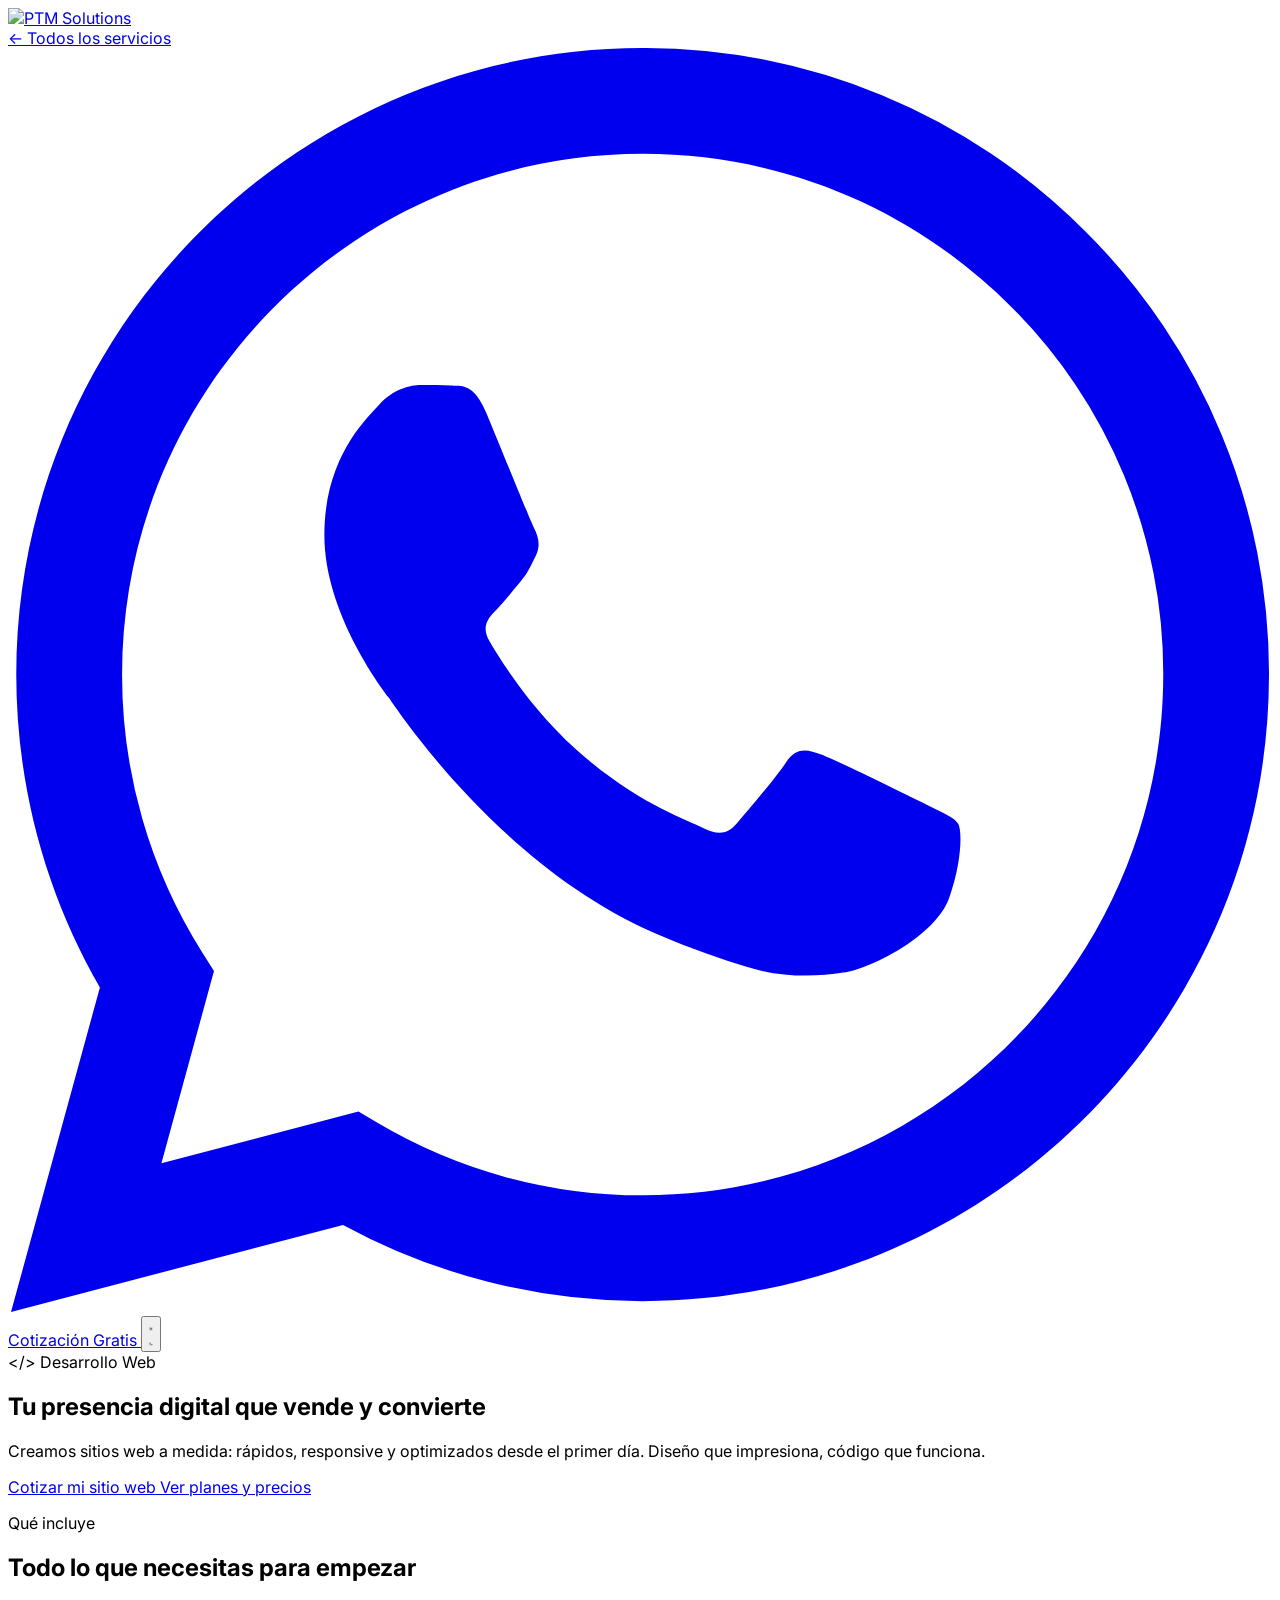
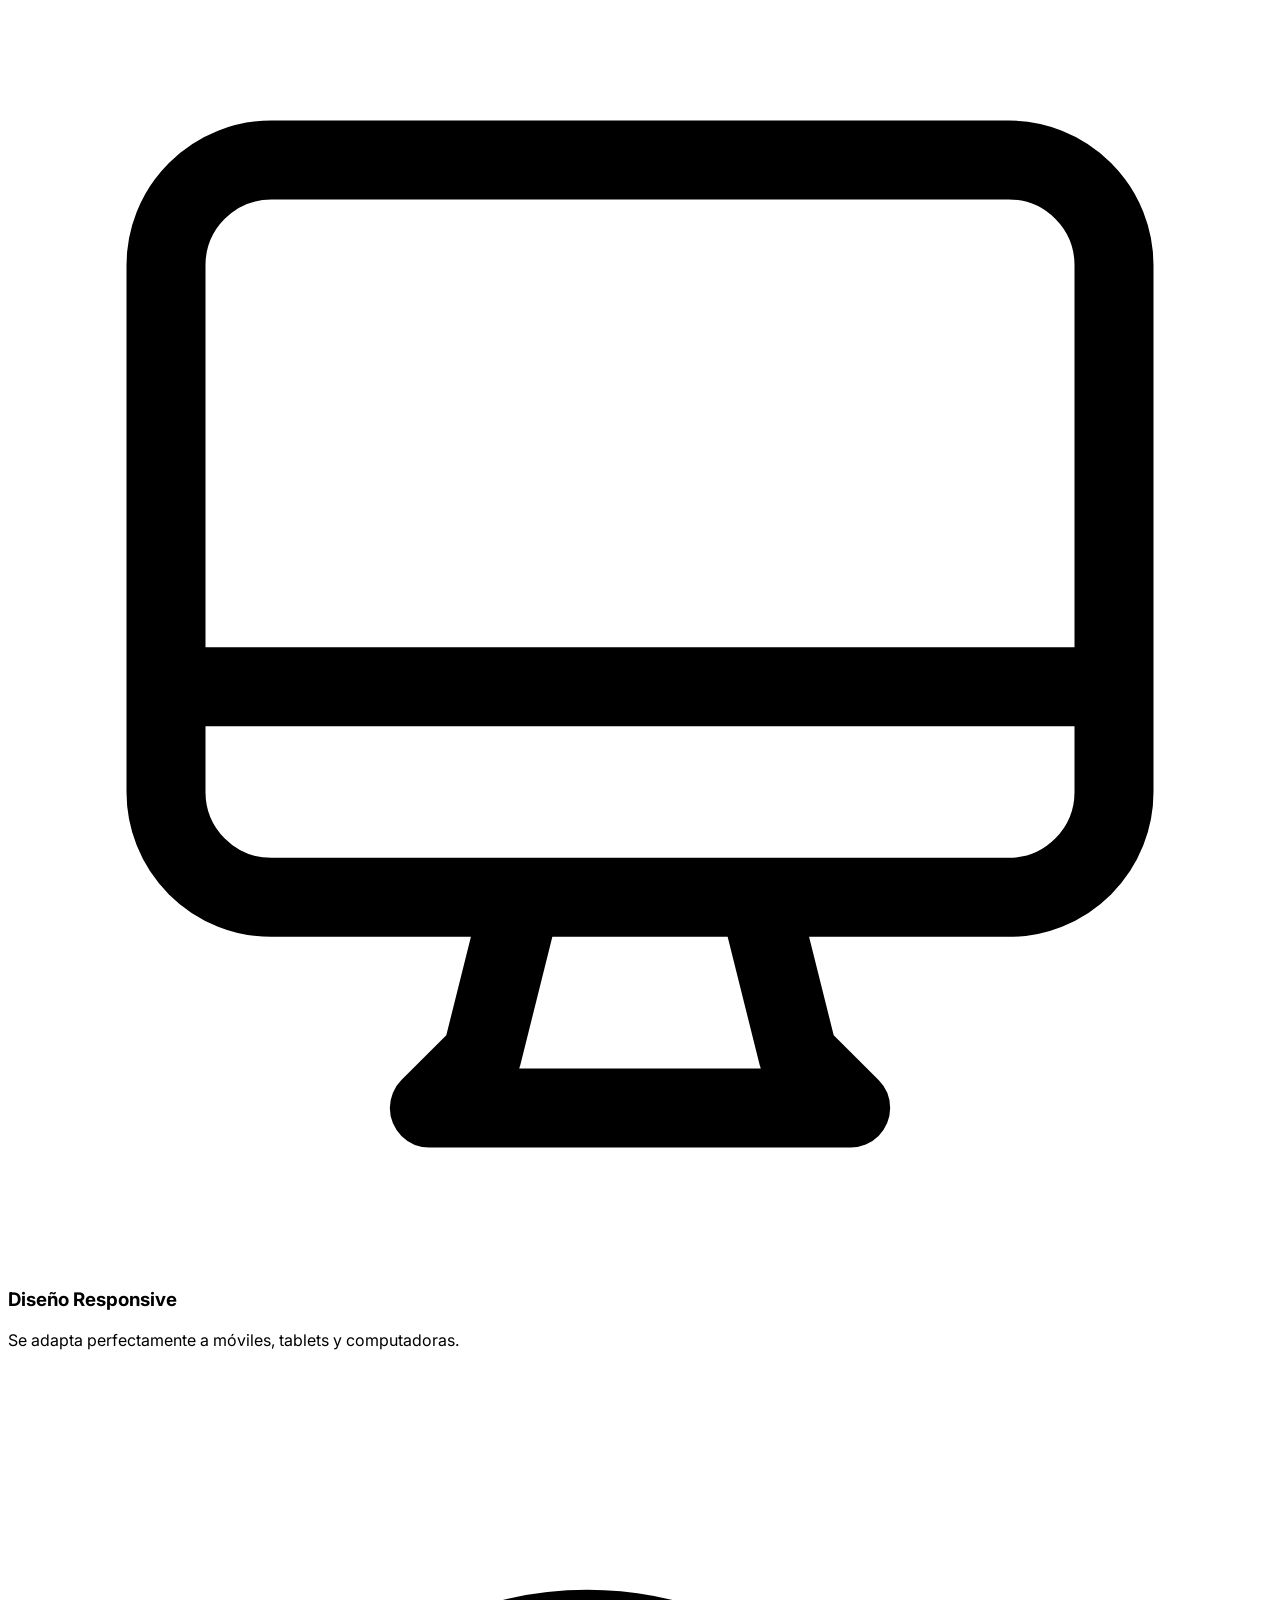
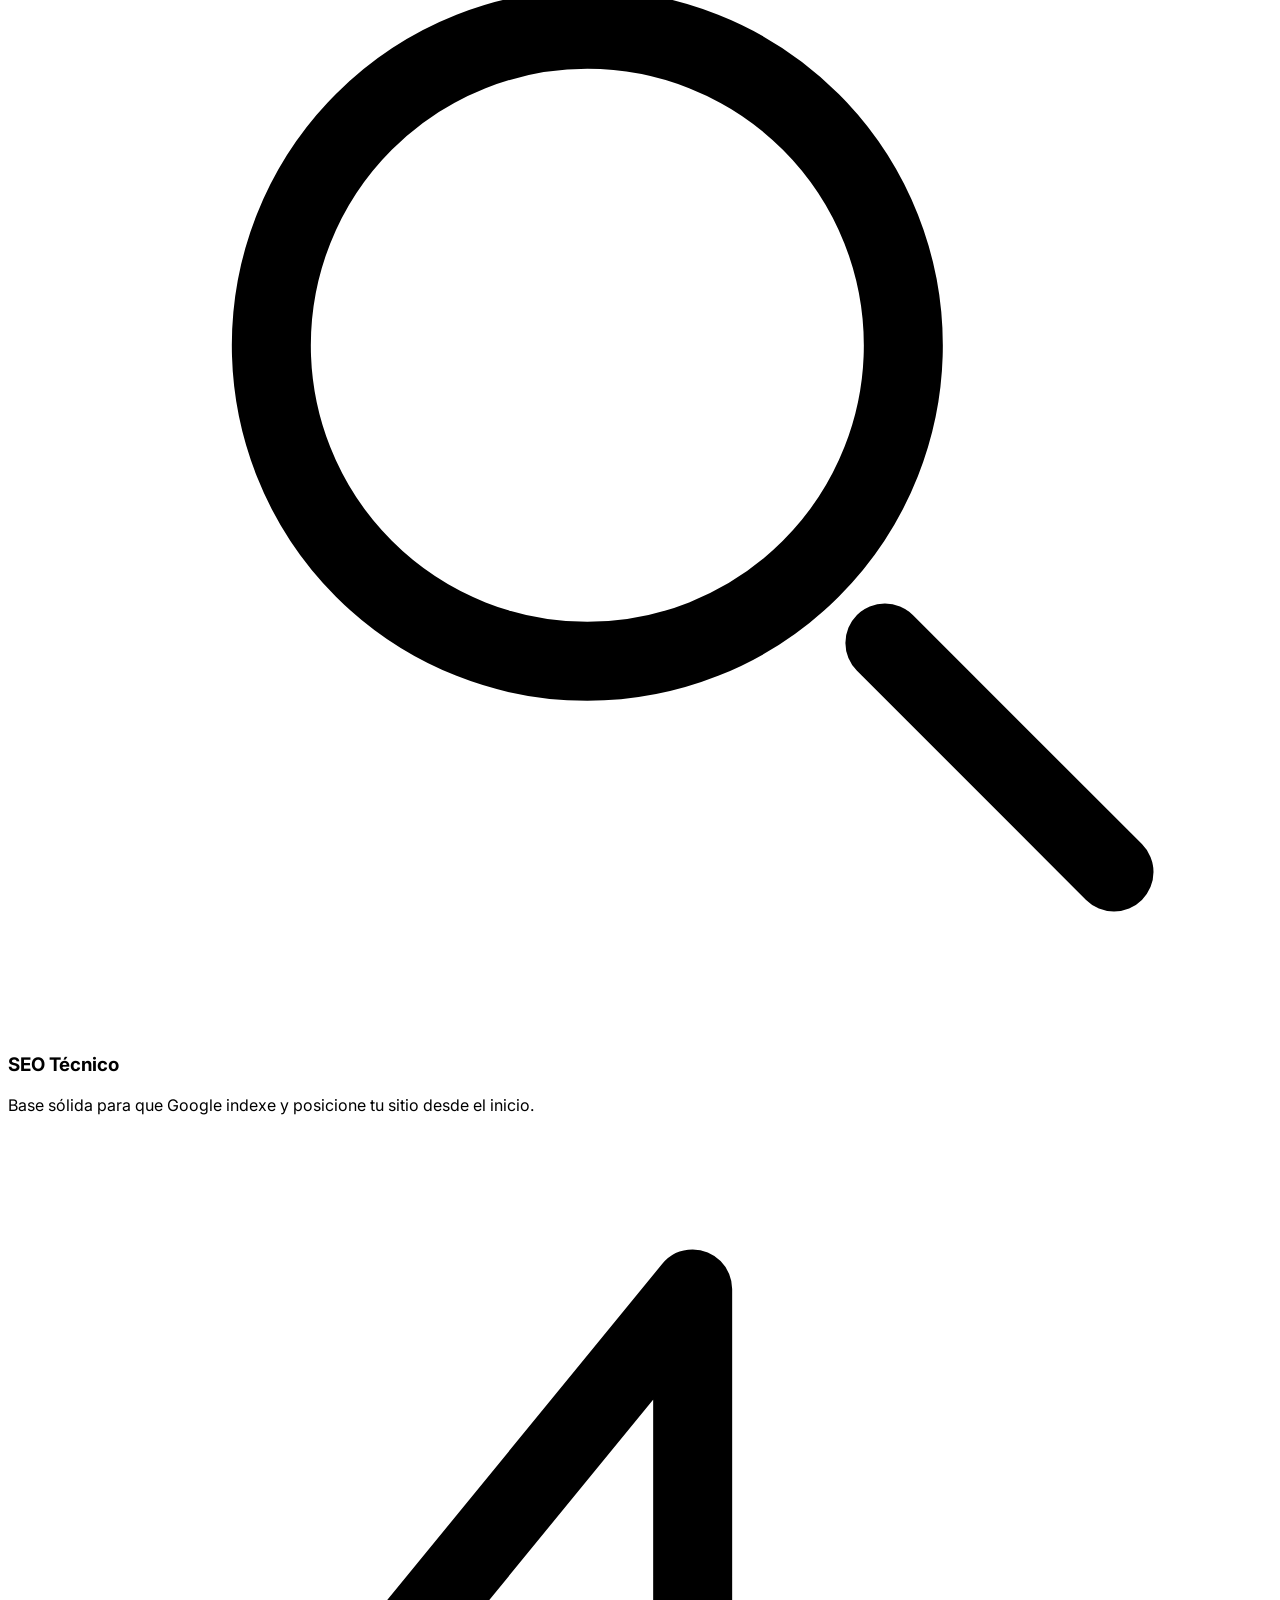
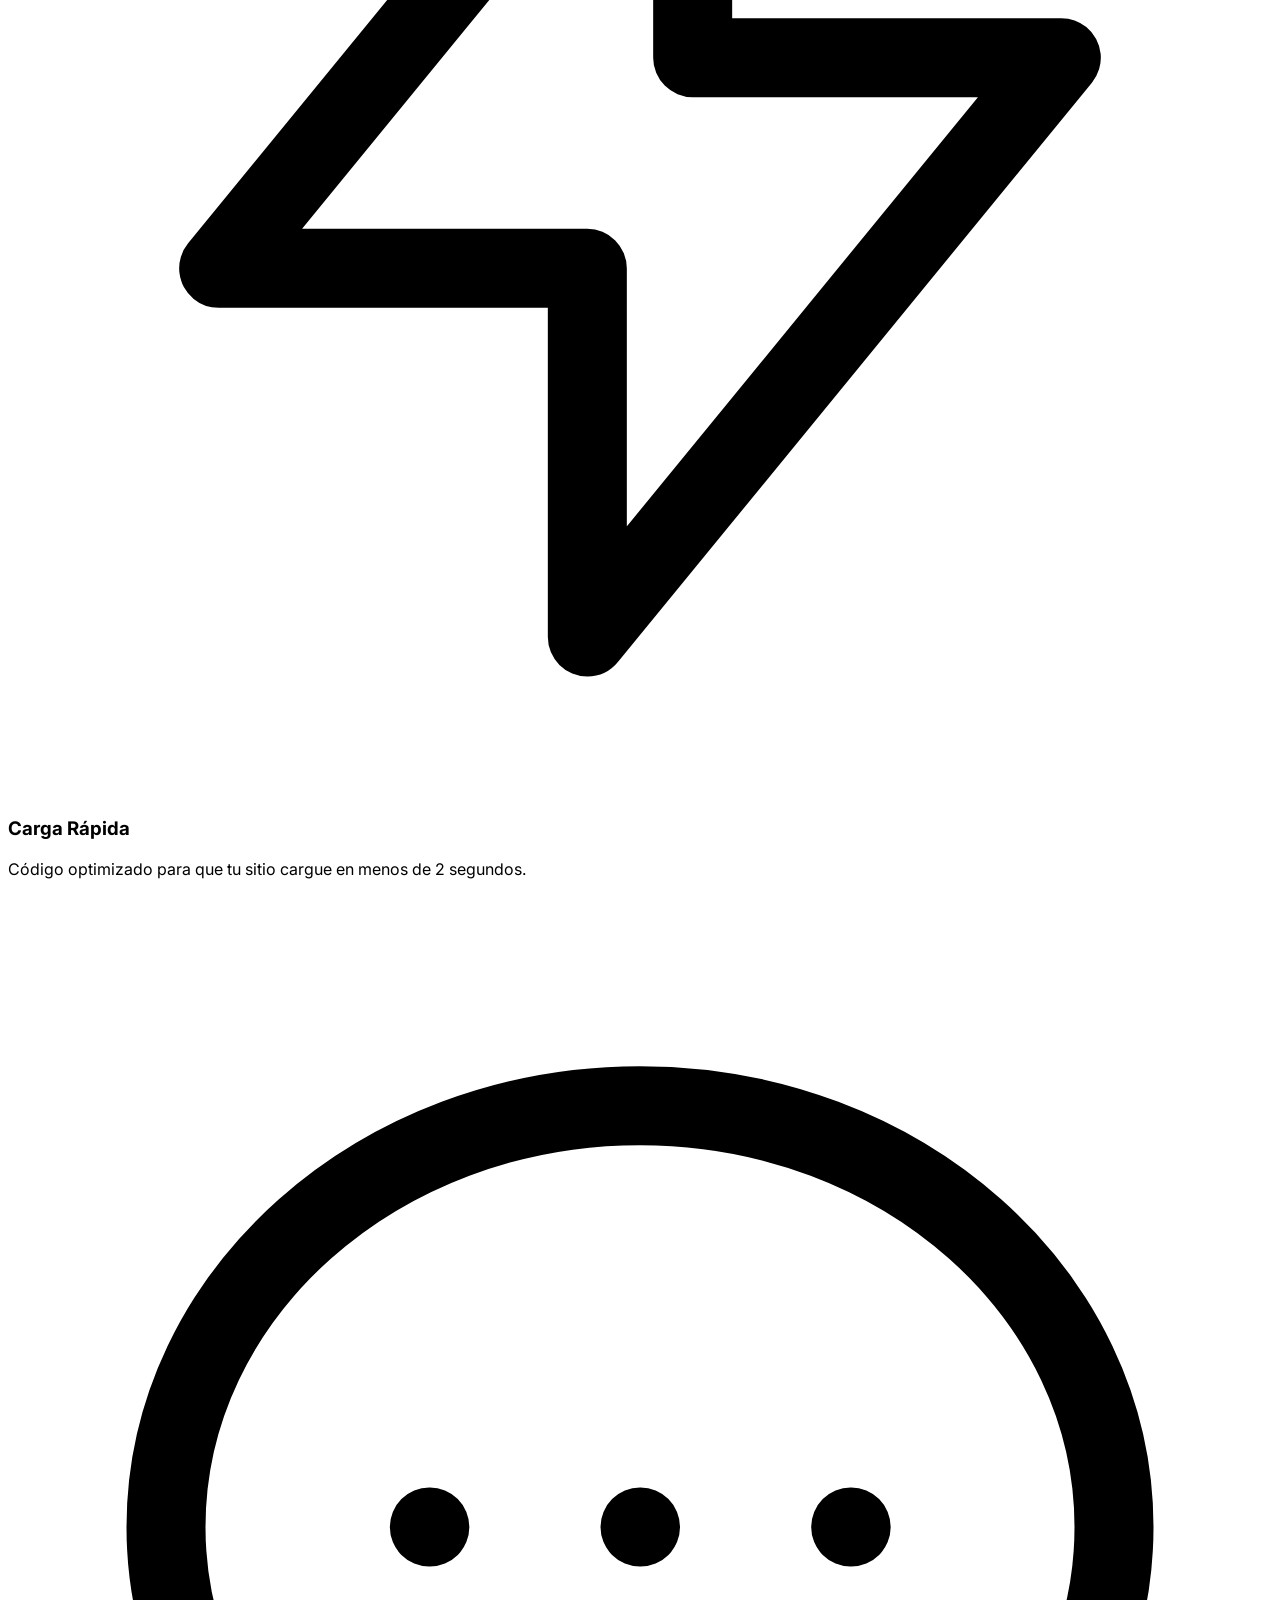
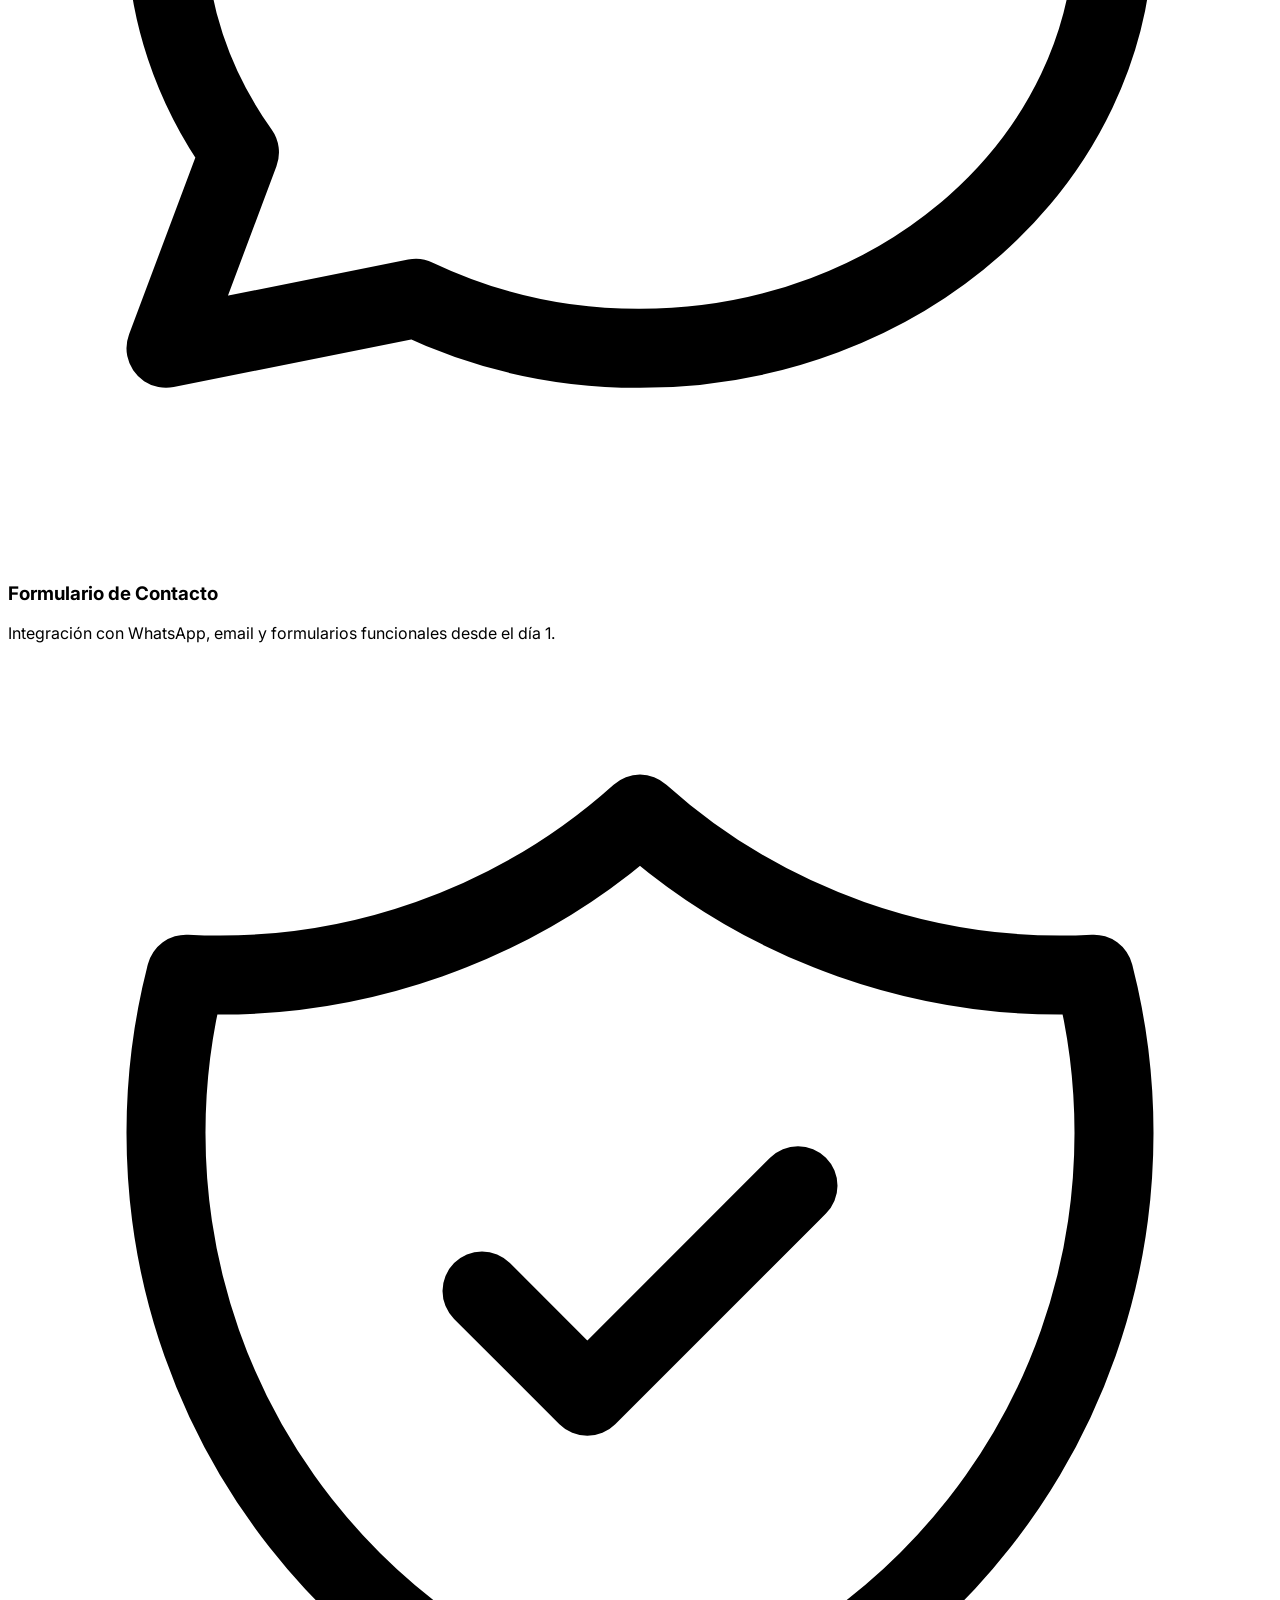
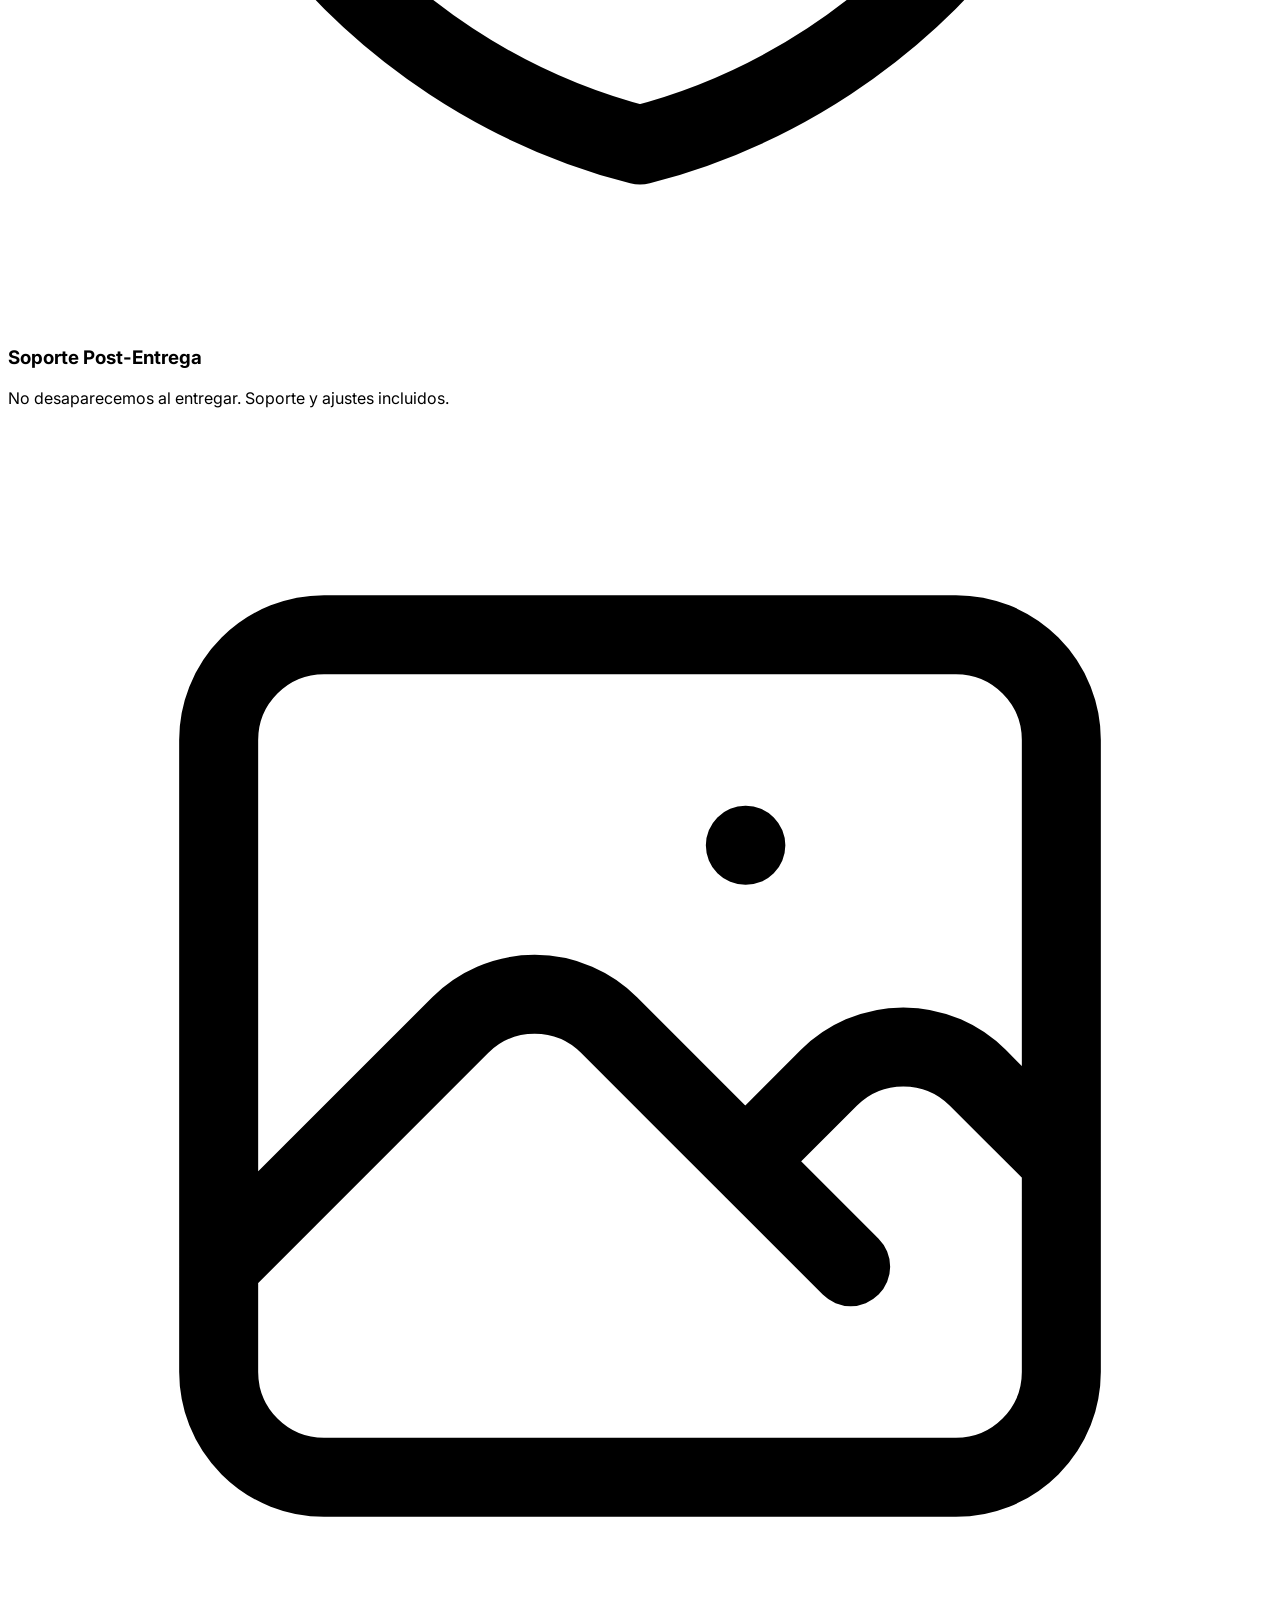
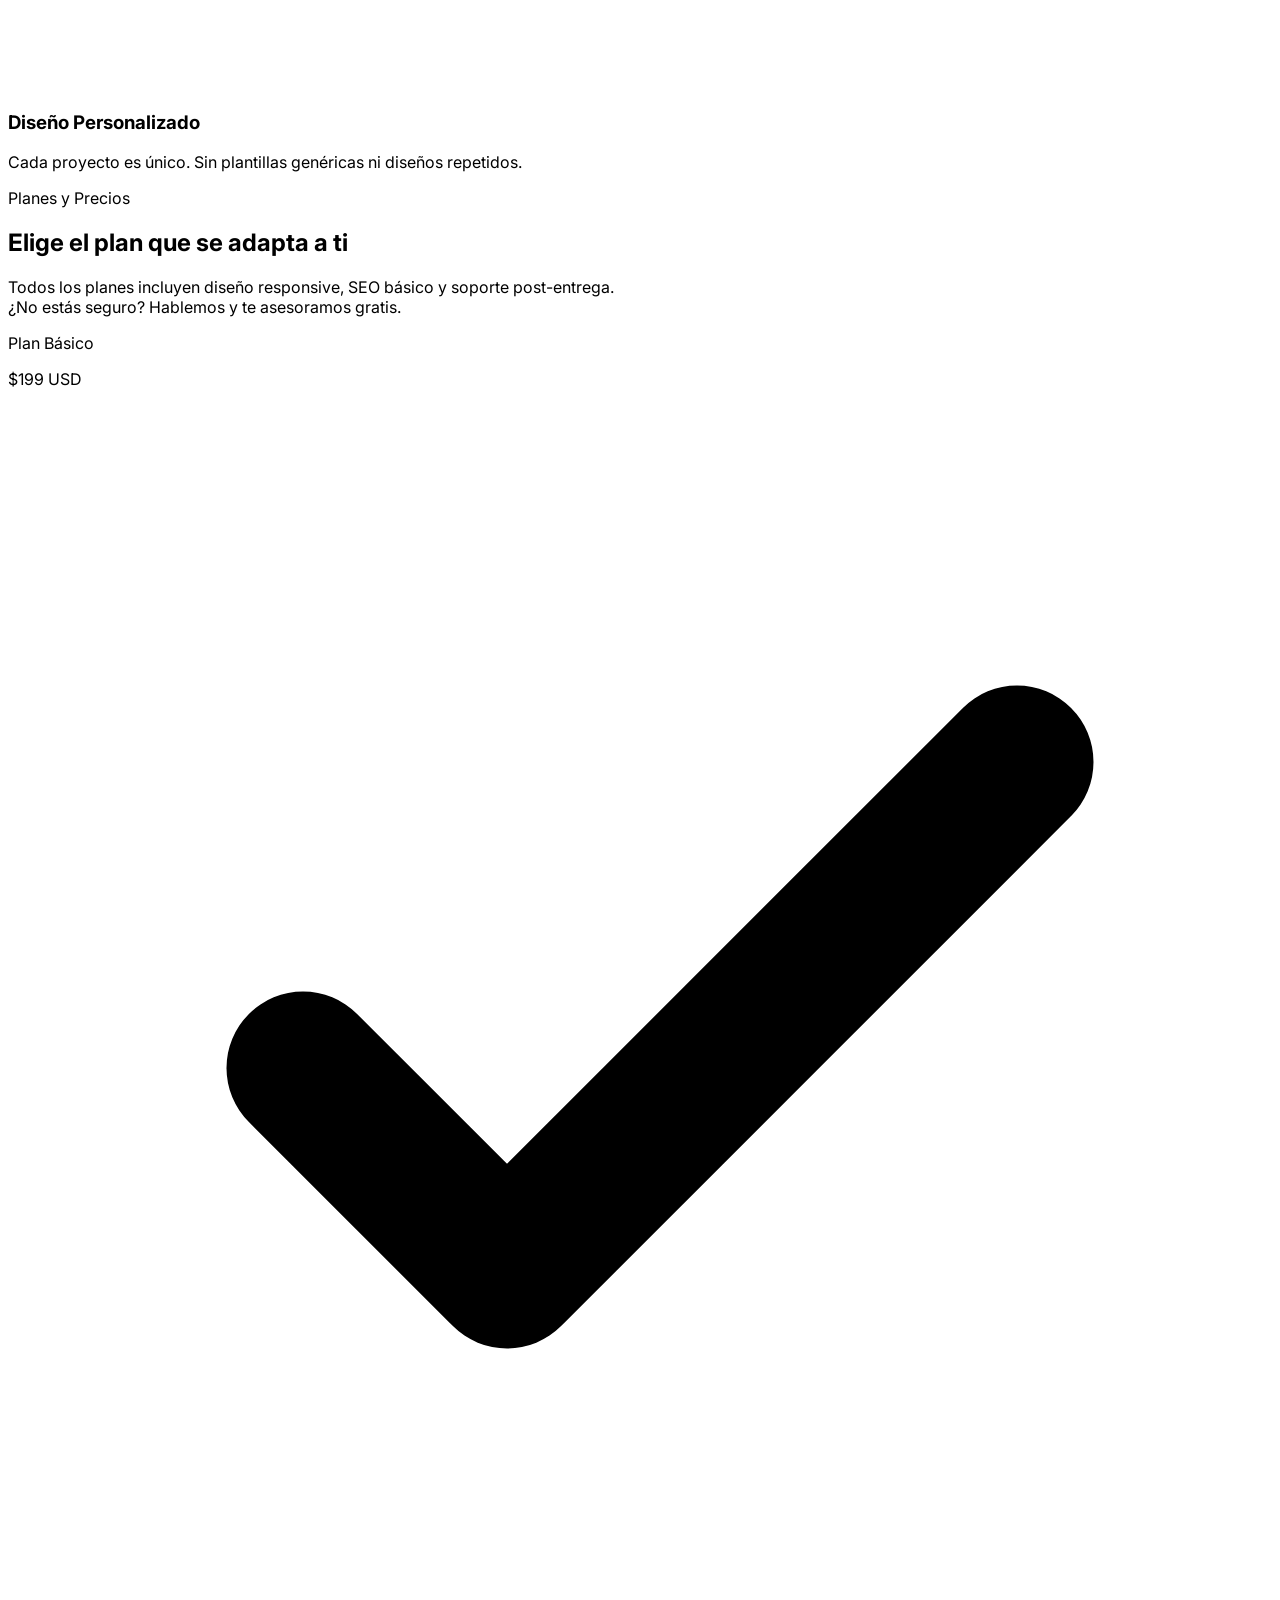
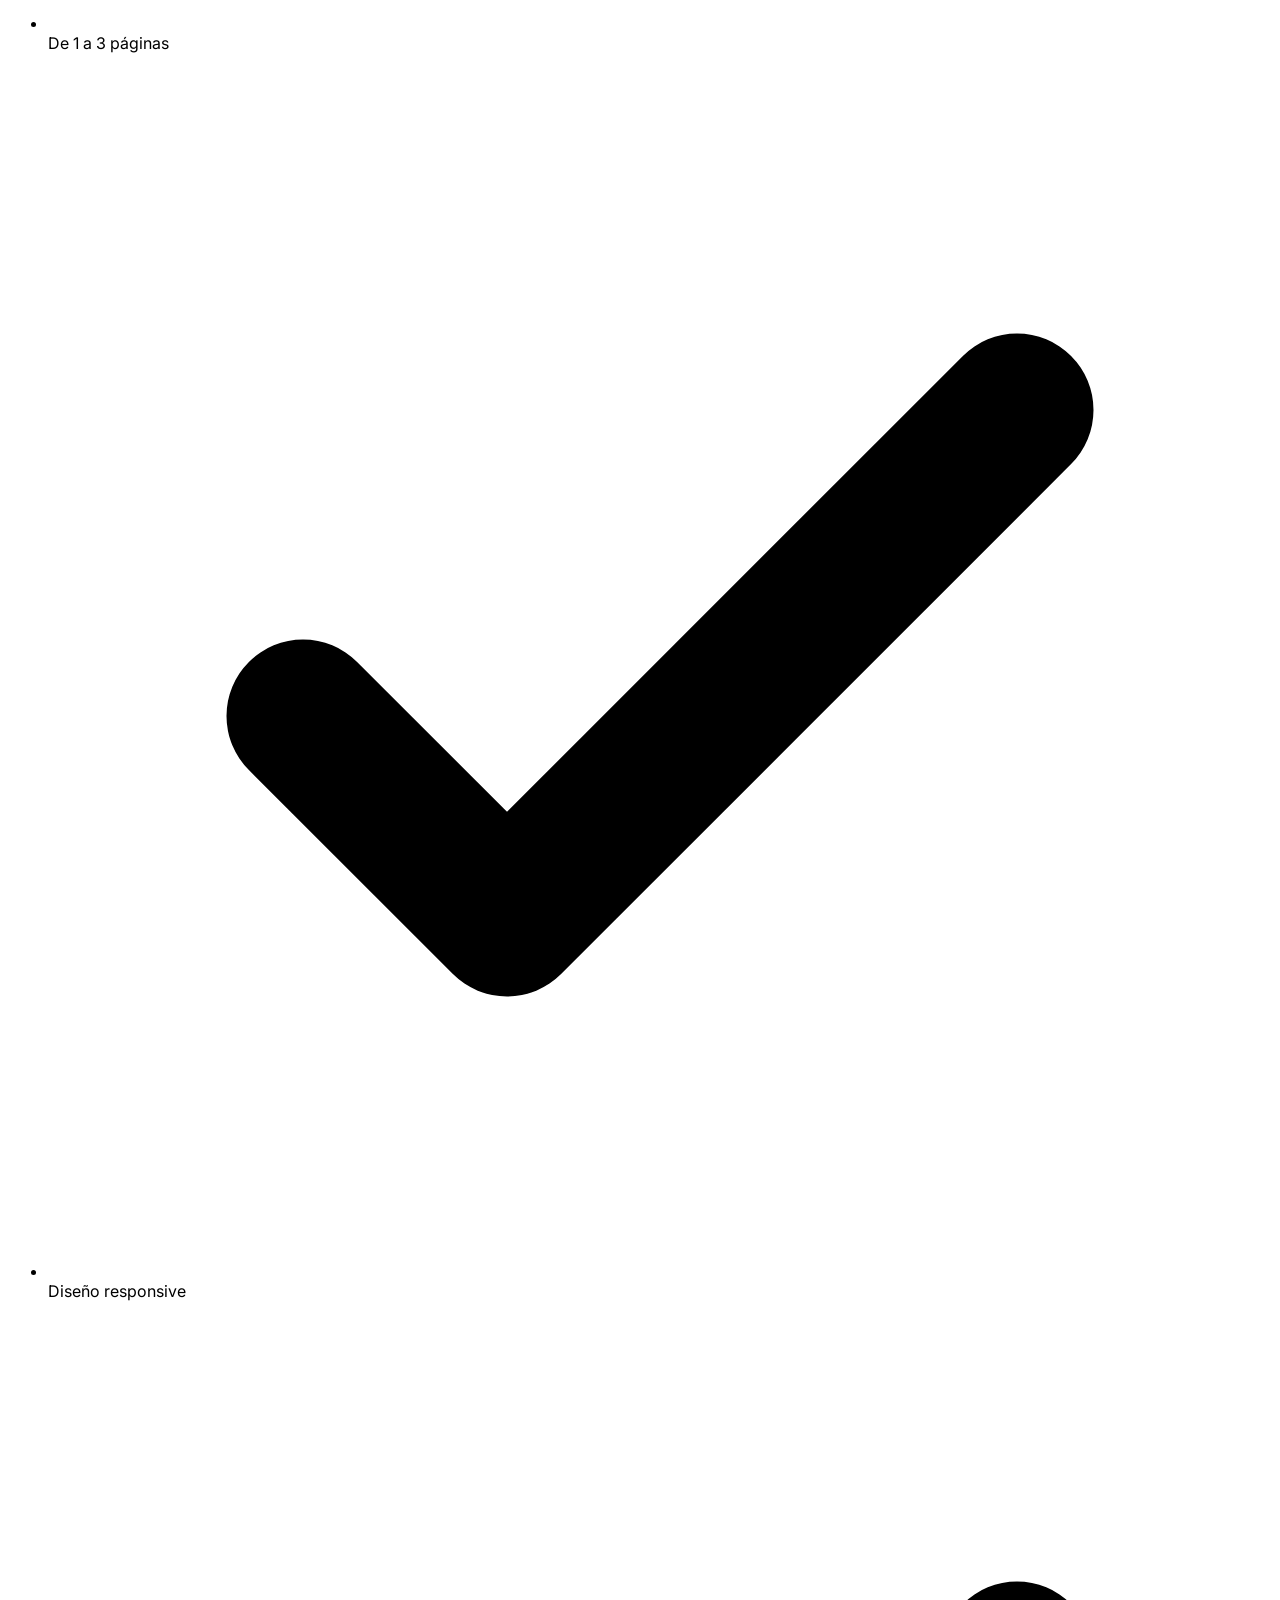
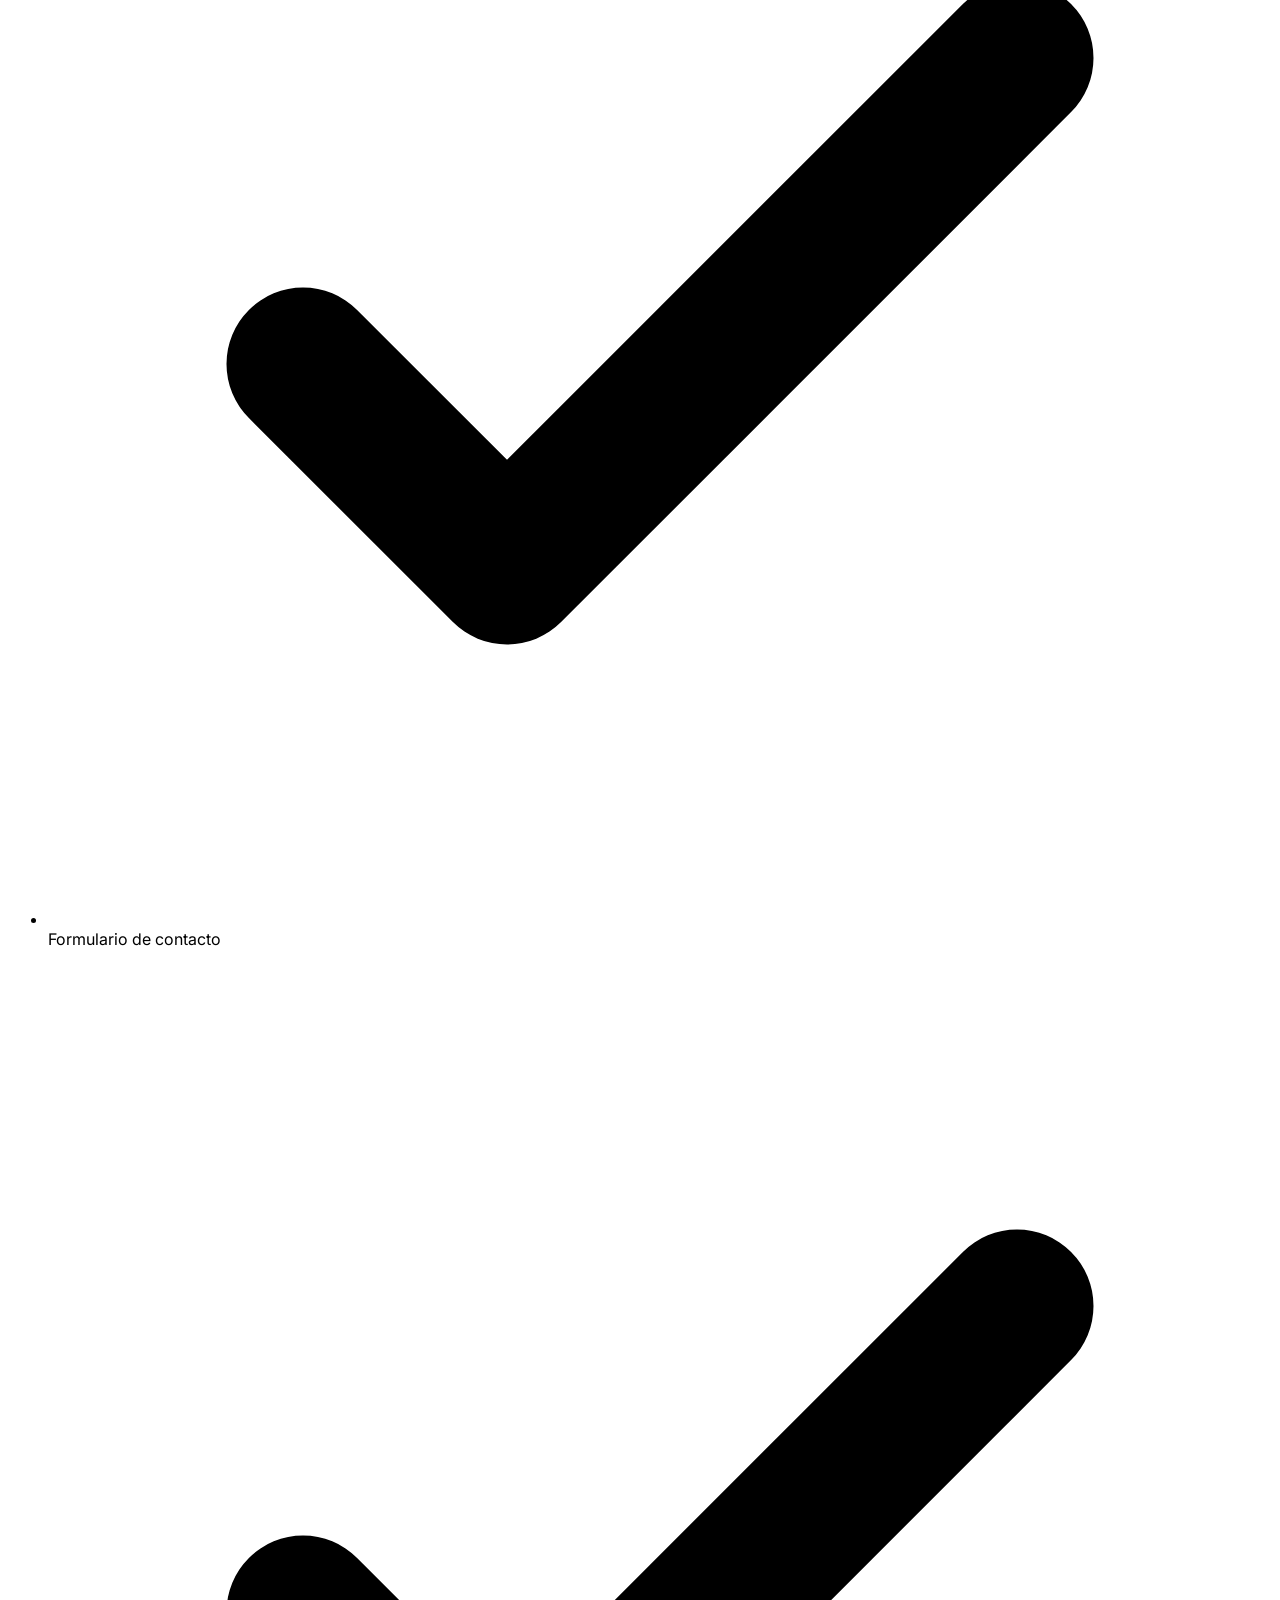
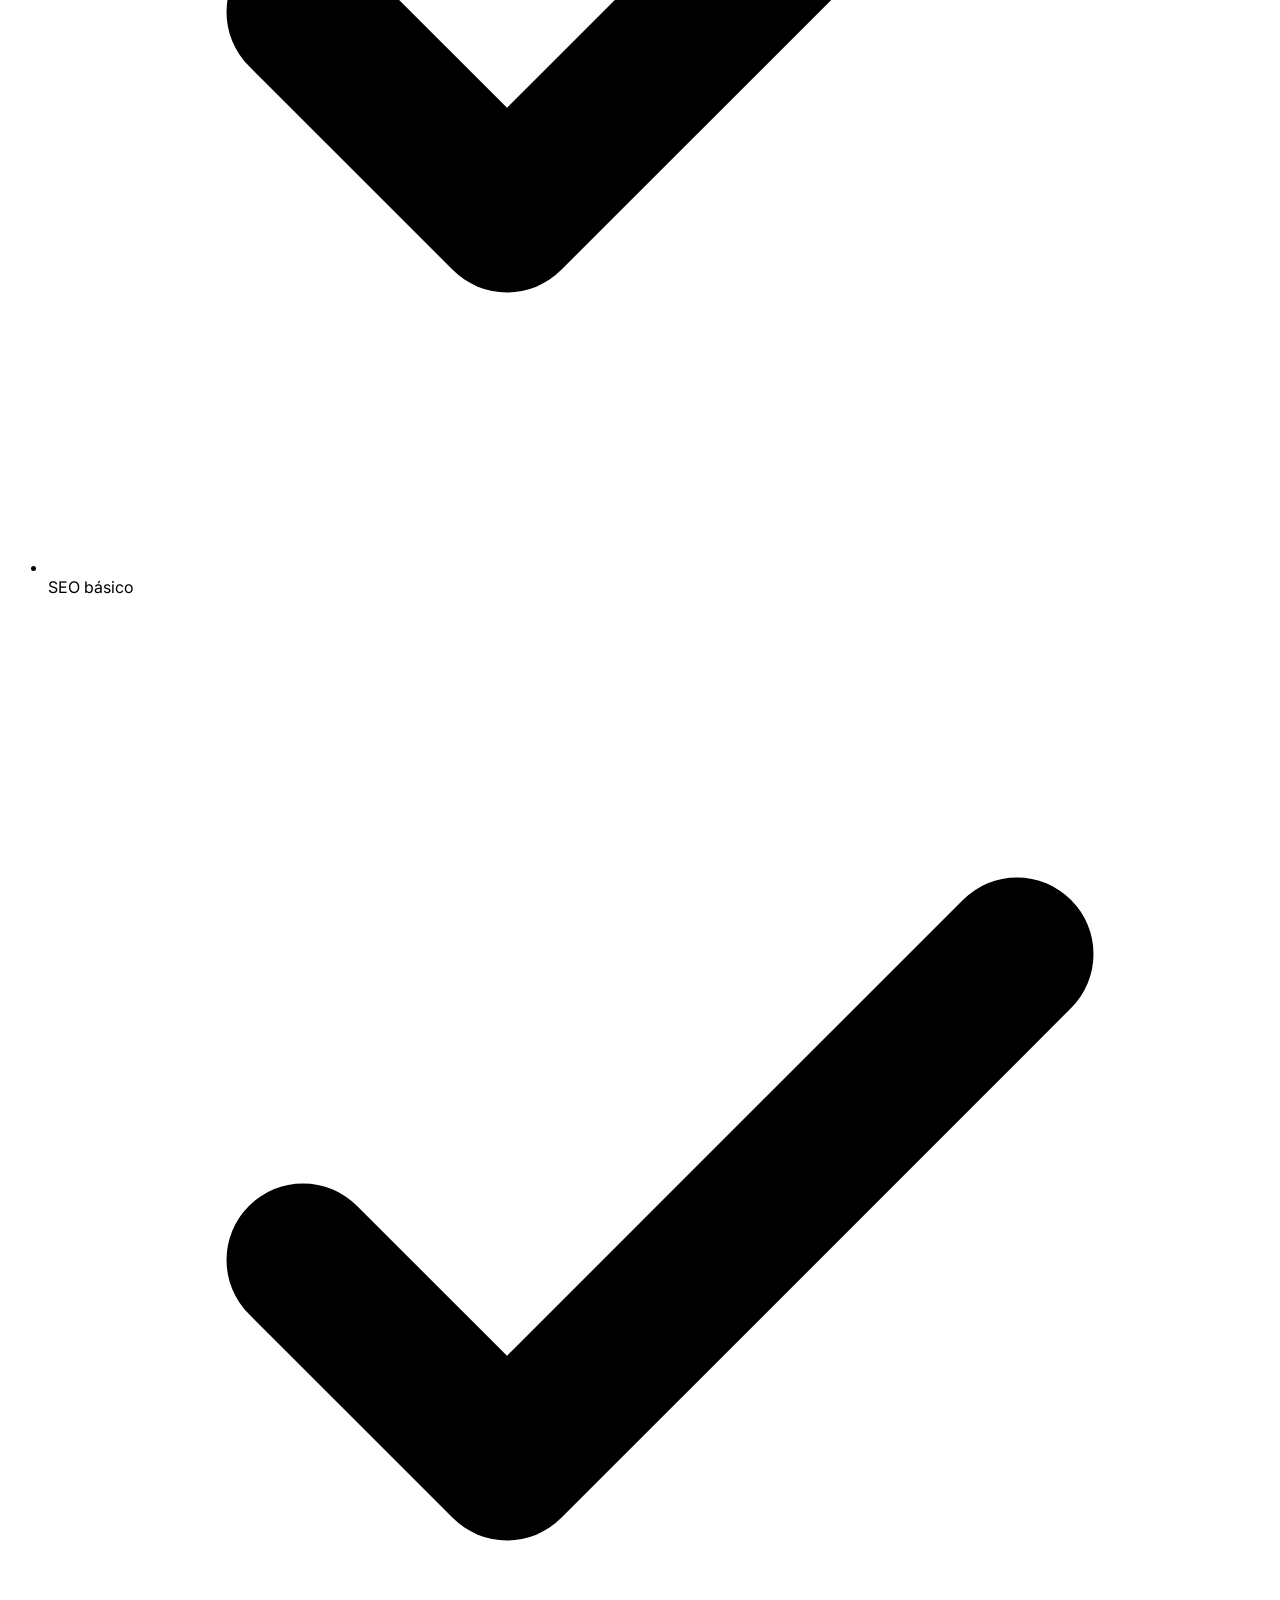
==== commit 4fd16f1b: "fix page service desarrollo web" ====
--- a/servicio-desarrollo-web.html
+++ b/servicio-desarrollo-web.html
@@ -157,19 +157,19 @@
                 <!-- Plan 1 -->
                 <div class="flex flex-col p-[1px] rounded-2xl bg-gradient-to-br from-[#4f8ef7] to-[#a259ff] shadow-lg">
                     <div class="flex flex-col flex-1 rounded-2xl bg-white dark:bg-[#0d0814] p-8">
-                        <p class="text-xs font-bold uppercase tracking-widest text-[#4f8ef7] mb-4">Landing Page</p>
+                        <p class="text-xs font-bold uppercase tracking-widest text-[#4f8ef7] mb-4">Plan Básico</p>
                         <div class="mb-6">
                             <span class="text-4xl font-black text-gray-900 dark:text-white">$199</span>
                             <span class="text-gray-400 text-sm ml-1">USD</span>
                         </div>
                         <ul class="space-y-3 mb-8 flex-1">
-                            <li class="flex items-center gap-3 text-sm text-gray-600 dark:text-gray-300"><span class="w-4 h-4 rounded-full bg-[#4f8ef7]/20 flex items-center justify-center flex-shrink-0"><svg class="w-2.5 h-2.5 text-[#4f8ef7]" fill="none" viewBox="0 0 24 24" stroke="currentColor"><path stroke-linecap="round" stroke-linejoin="round" stroke-width="3" d="M5 13l4 4L19 7"/></svg></span>1 sección / página única</li>
+                            <li class="flex items-center gap-3 text-sm text-gray-600 dark:text-gray-300"><span class="w-4 h-4 rounded-full bg-[#4f8ef7]/20 flex items-center justify-center flex-shrink-0"><svg class="w-2.5 h-2.5 text-[#4f8ef7]" fill="none" viewBox="0 0 24 24" stroke="currentColor"><path stroke-linecap="round" stroke-linejoin="round" stroke-width="3" d="M5 13l4 4L19 7"/></svg></span>De 1 a 3 páginas</li>
                             <li class="flex items-center gap-3 text-sm text-gray-600 dark:text-gray-300"><span class="w-4 h-4 rounded-full bg-[#4f8ef7]/20 flex items-center justify-center flex-shrink-0"><svg class="w-2.5 h-2.5 text-[#4f8ef7]" fill="none" viewBox="0 0 24 24" stroke="currentColor"><path stroke-linecap="round" stroke-linejoin="round" stroke-width="3" d="M5 13l4 4L19 7"/></svg></span>Diseño responsive</li>
                             <li class="flex items-center gap-3 text-sm text-gray-600 dark:text-gray-300"><span class="w-4 h-4 rounded-full bg-[#4f8ef7]/20 flex items-center justify-center flex-shrink-0"><svg class="w-2.5 h-2.5 text-[#4f8ef7]" fill="none" viewBox="0 0 24 24" stroke="currentColor"><path stroke-linecap="round" stroke-linejoin="round" stroke-width="3" d="M5 13l4 4L19 7"/></svg></span>Formulario de contacto</li>
                             <li class="flex items-center gap-3 text-sm text-gray-600 dark:text-gray-300"><span class="w-4 h-4 rounded-full bg-[#4f8ef7]/20 flex items-center justify-center flex-shrink-0"><svg class="w-2.5 h-2.5 text-[#4f8ef7]" fill="none" viewBox="0 0 24 24" stroke="currentColor"><path stroke-linecap="round" stroke-linejoin="round" stroke-width="3" d="M5 13l4 4L19 7"/></svg></span>SEO básico</li>
                             <li class="flex items-center gap-3 text-sm text-gray-600 dark:text-gray-300"><span class="w-4 h-4 rounded-full bg-[#4f8ef7]/20 flex items-center justify-center flex-shrink-0"><svg class="w-2.5 h-2.5 text-[#4f8ef7]" fill="none" viewBox="0 0 24 24" stroke="currentColor"><path stroke-linecap="round" stroke-linejoin="round" stroke-width="3" d="M5 13l4 4L19 7"/></svg></span>Entrega en 5–7 días</li>
                         </ul>
-                        <a href="https://wa.me/?text=Hola%20PTM%2C%20quiero%20el%20plan%20Landing%20Page." target="_blank" rel="noopener" class="block text-center py-3 rounded-xl border-2 border-[#4f8ef7] text-[#4f8ef7] font-bold hover:bg-[#4f8ef7] hover:text-white transition-all duration-300">Cotizar este plan</a>
+                        <a href="https://wa.me/?text=Hola%20PTM%2C%20quiero%20el%20Plan%20B%C3%A1sico%20de%20Desarrollo%20Web." target="_blank" rel="noopener" class="block text-center py-3 rounded-xl border-2 border-[#4f8ef7] text-[#4f8ef7] font-bold hover:bg-[#4f8ef7] hover:text-white transition-all duration-300">Cotizar este plan</a>
                     </div>
                 </div>
                 <!-- Plan 2 POPULAR -->
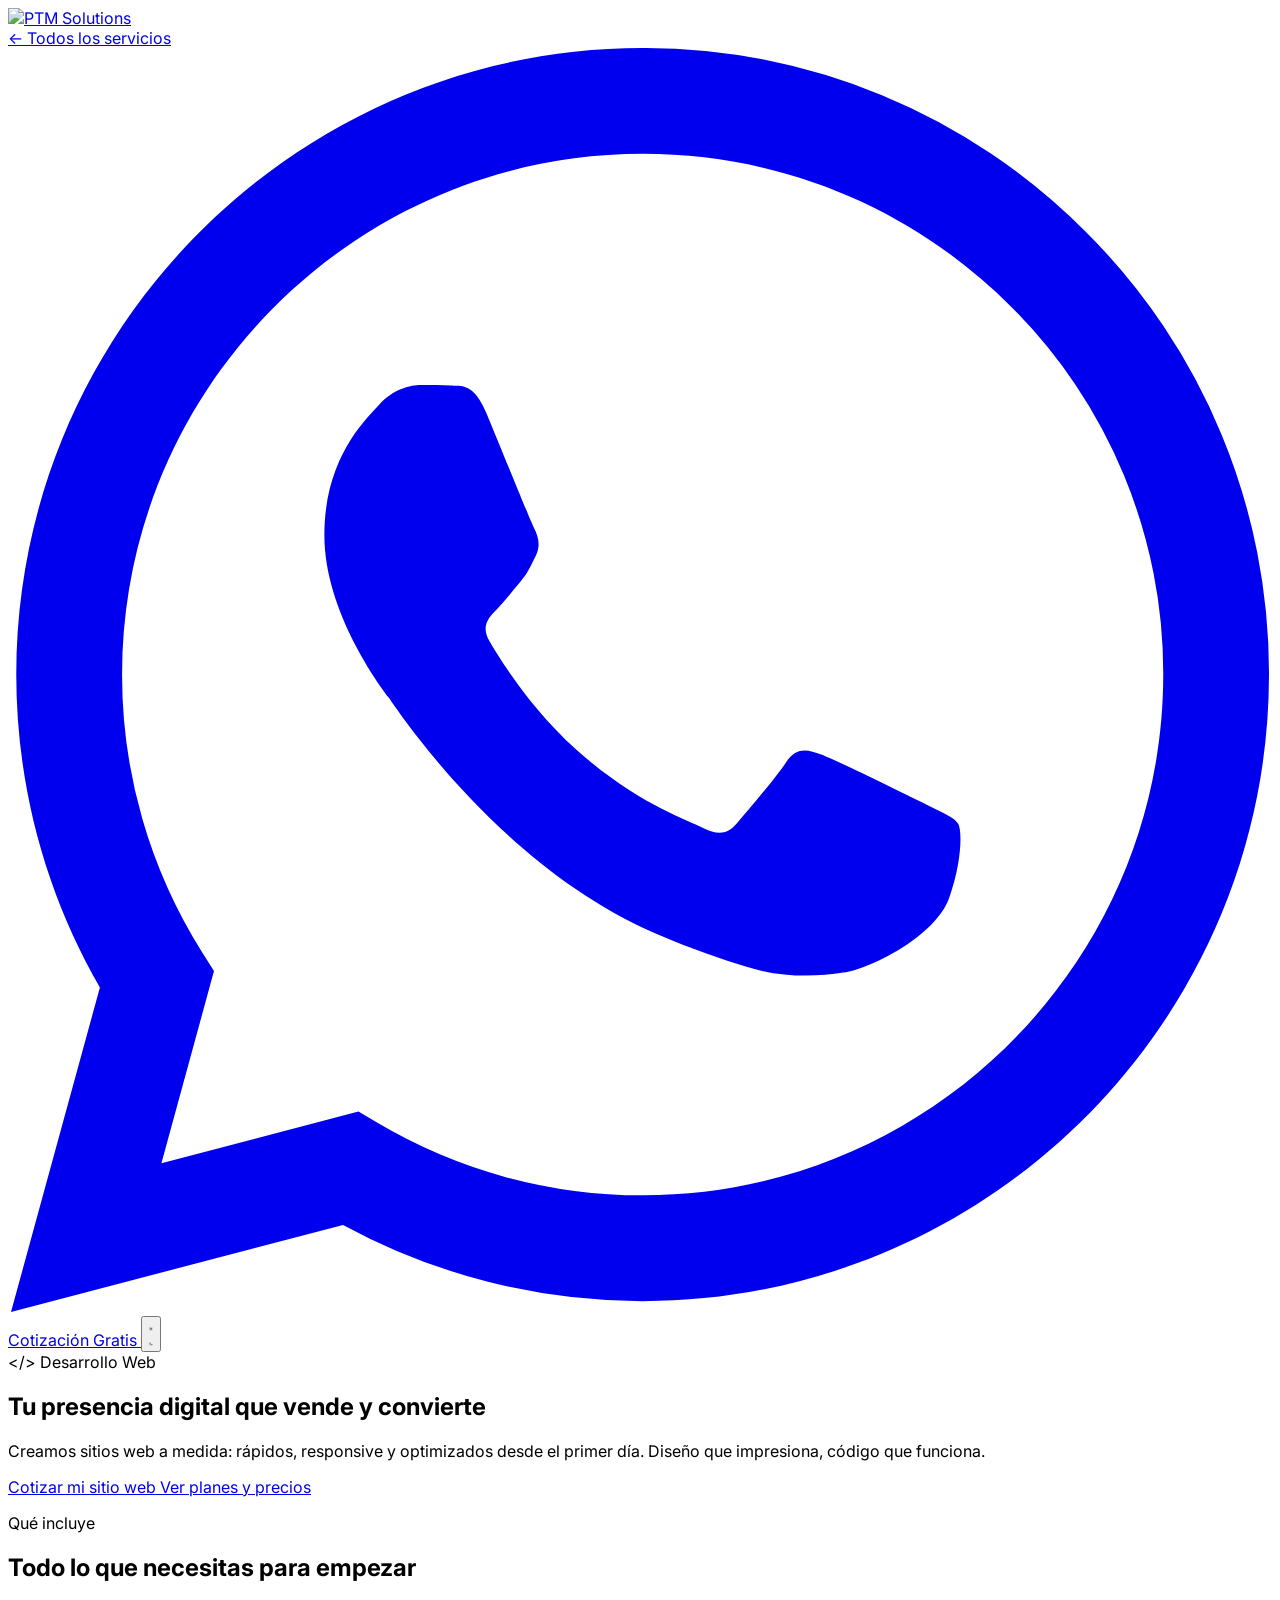
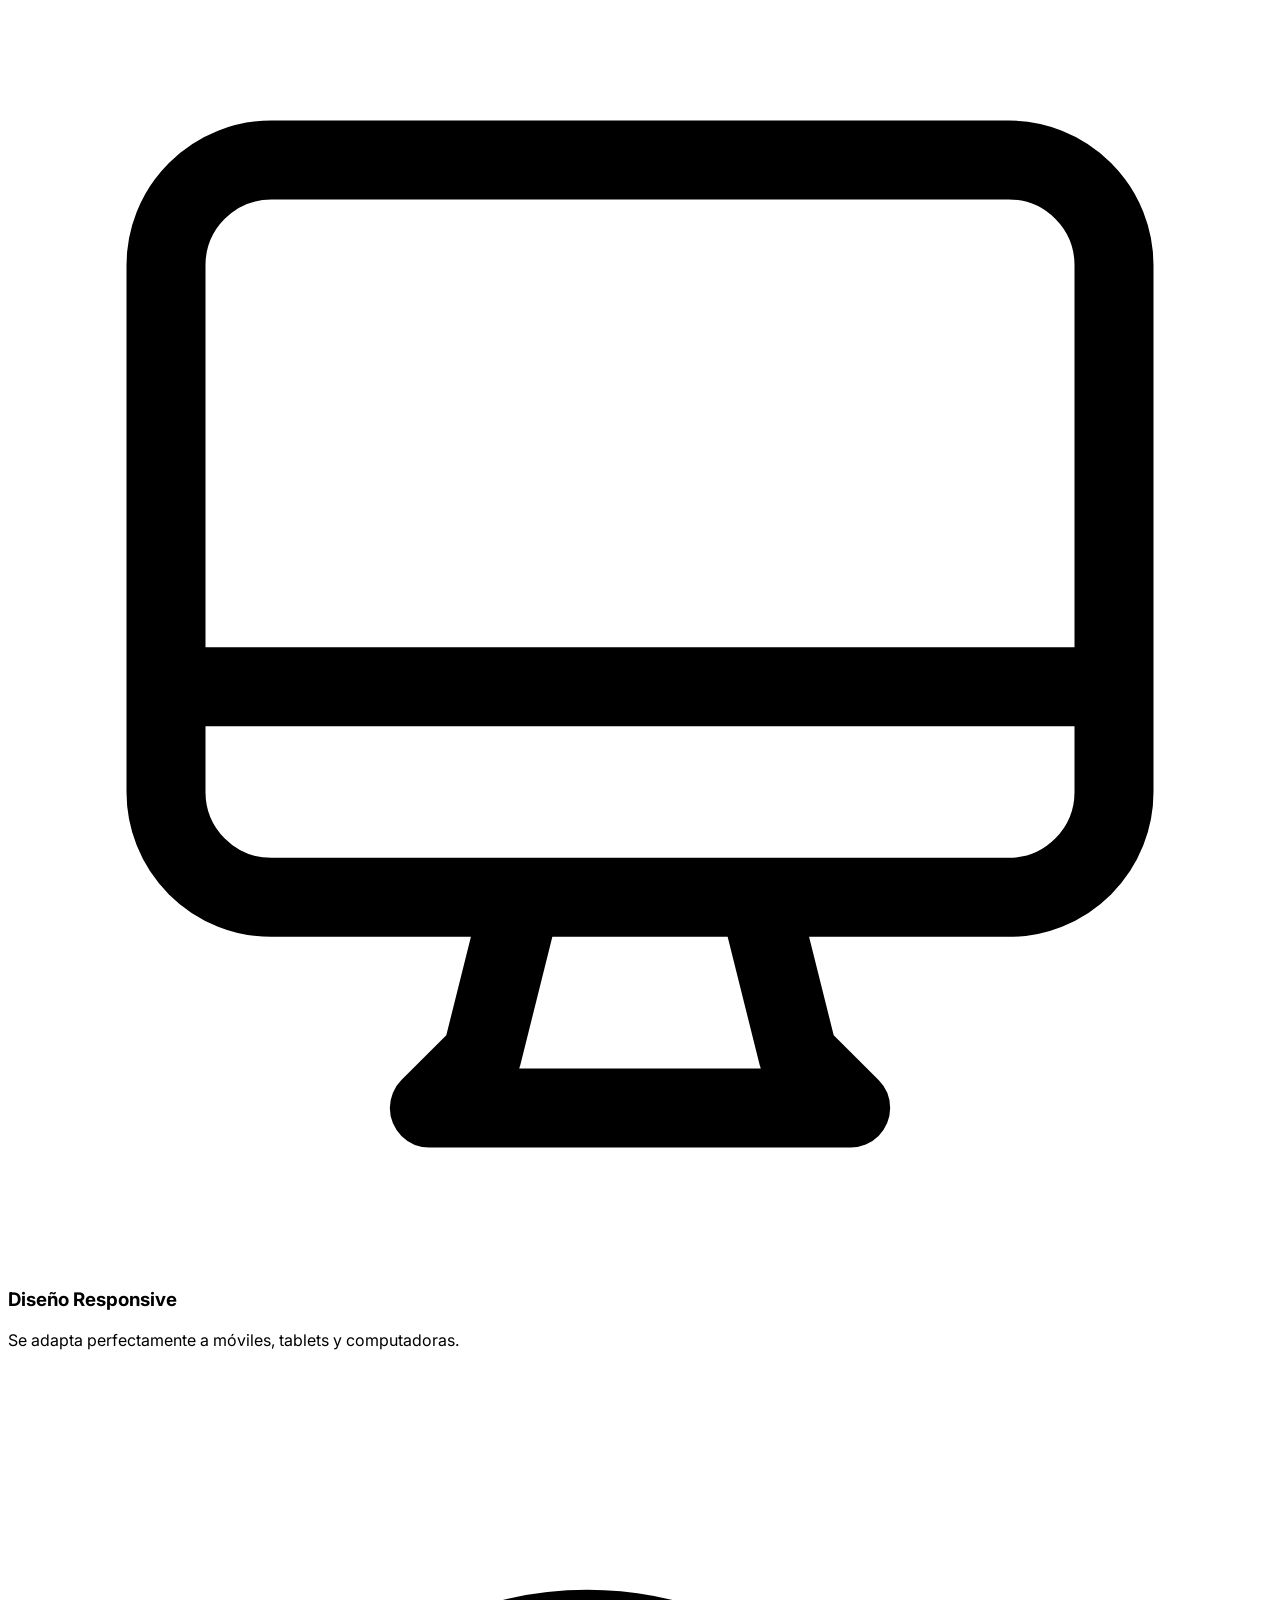
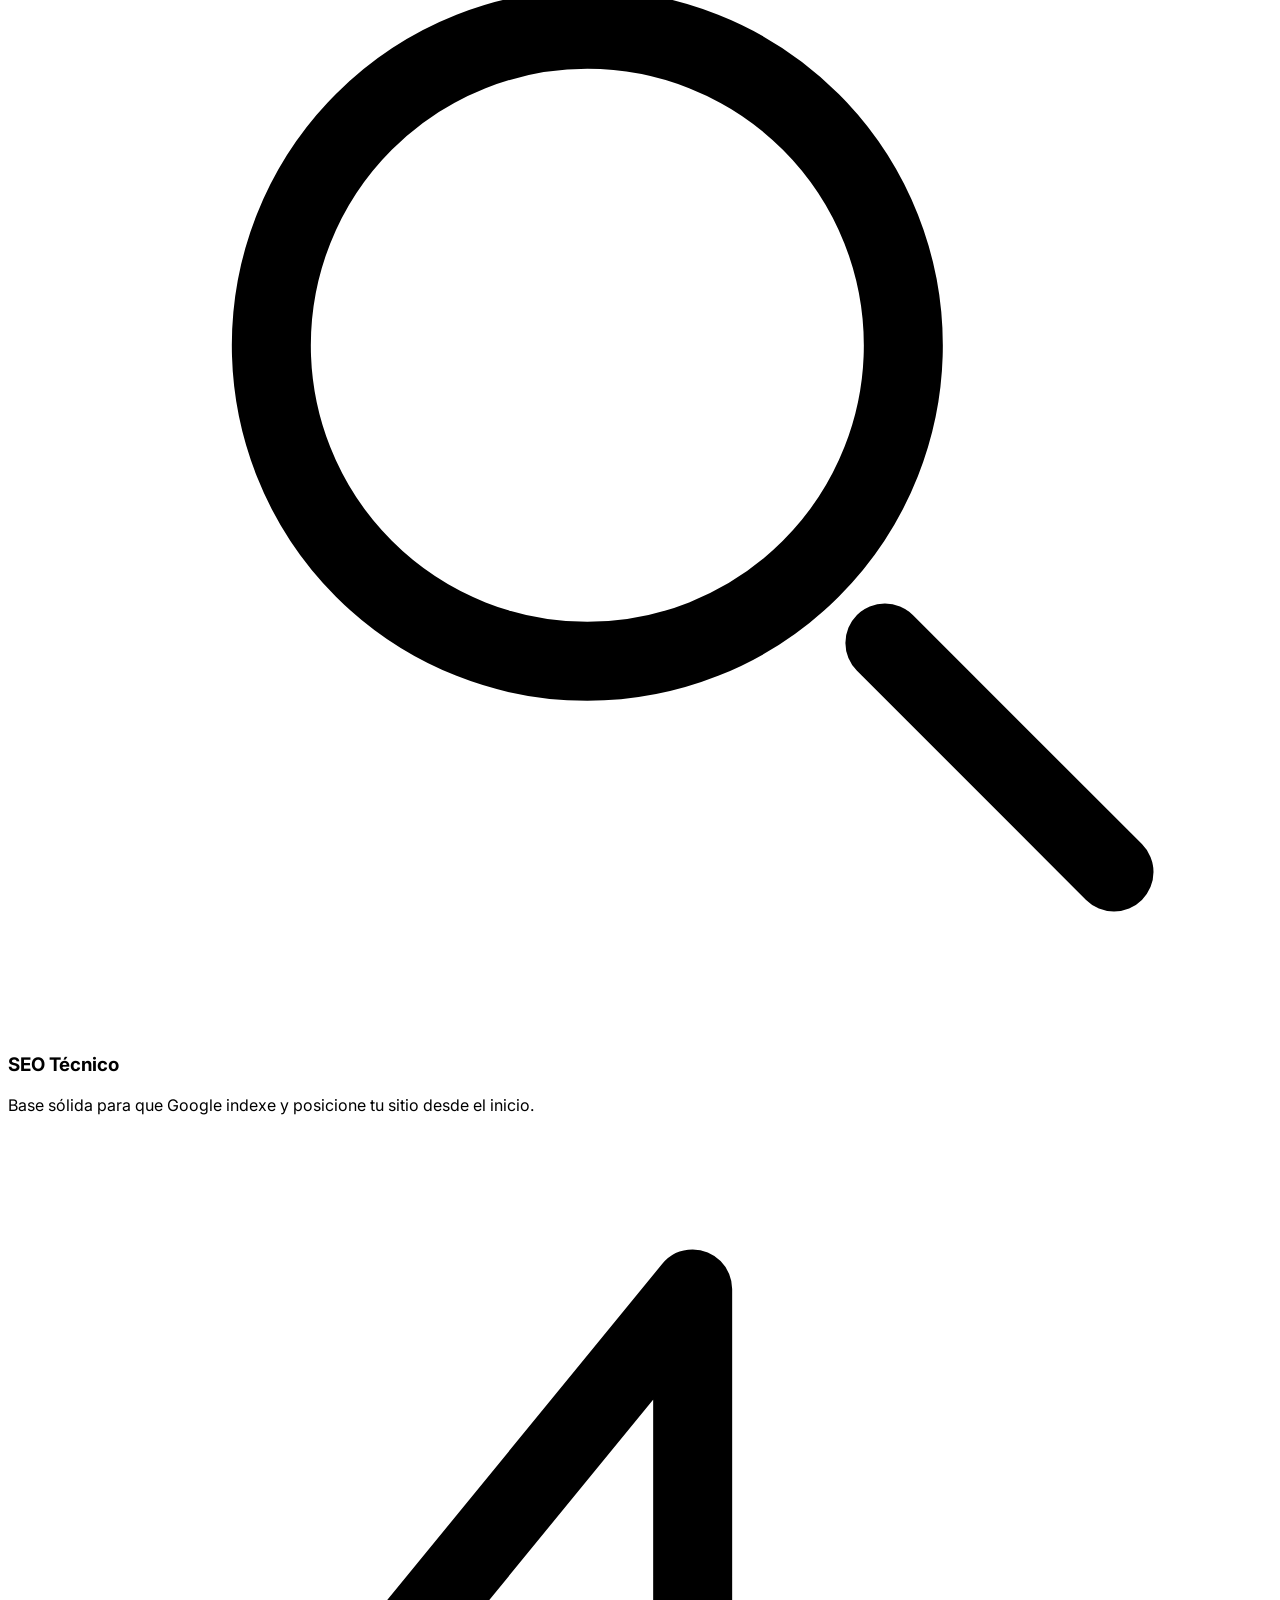
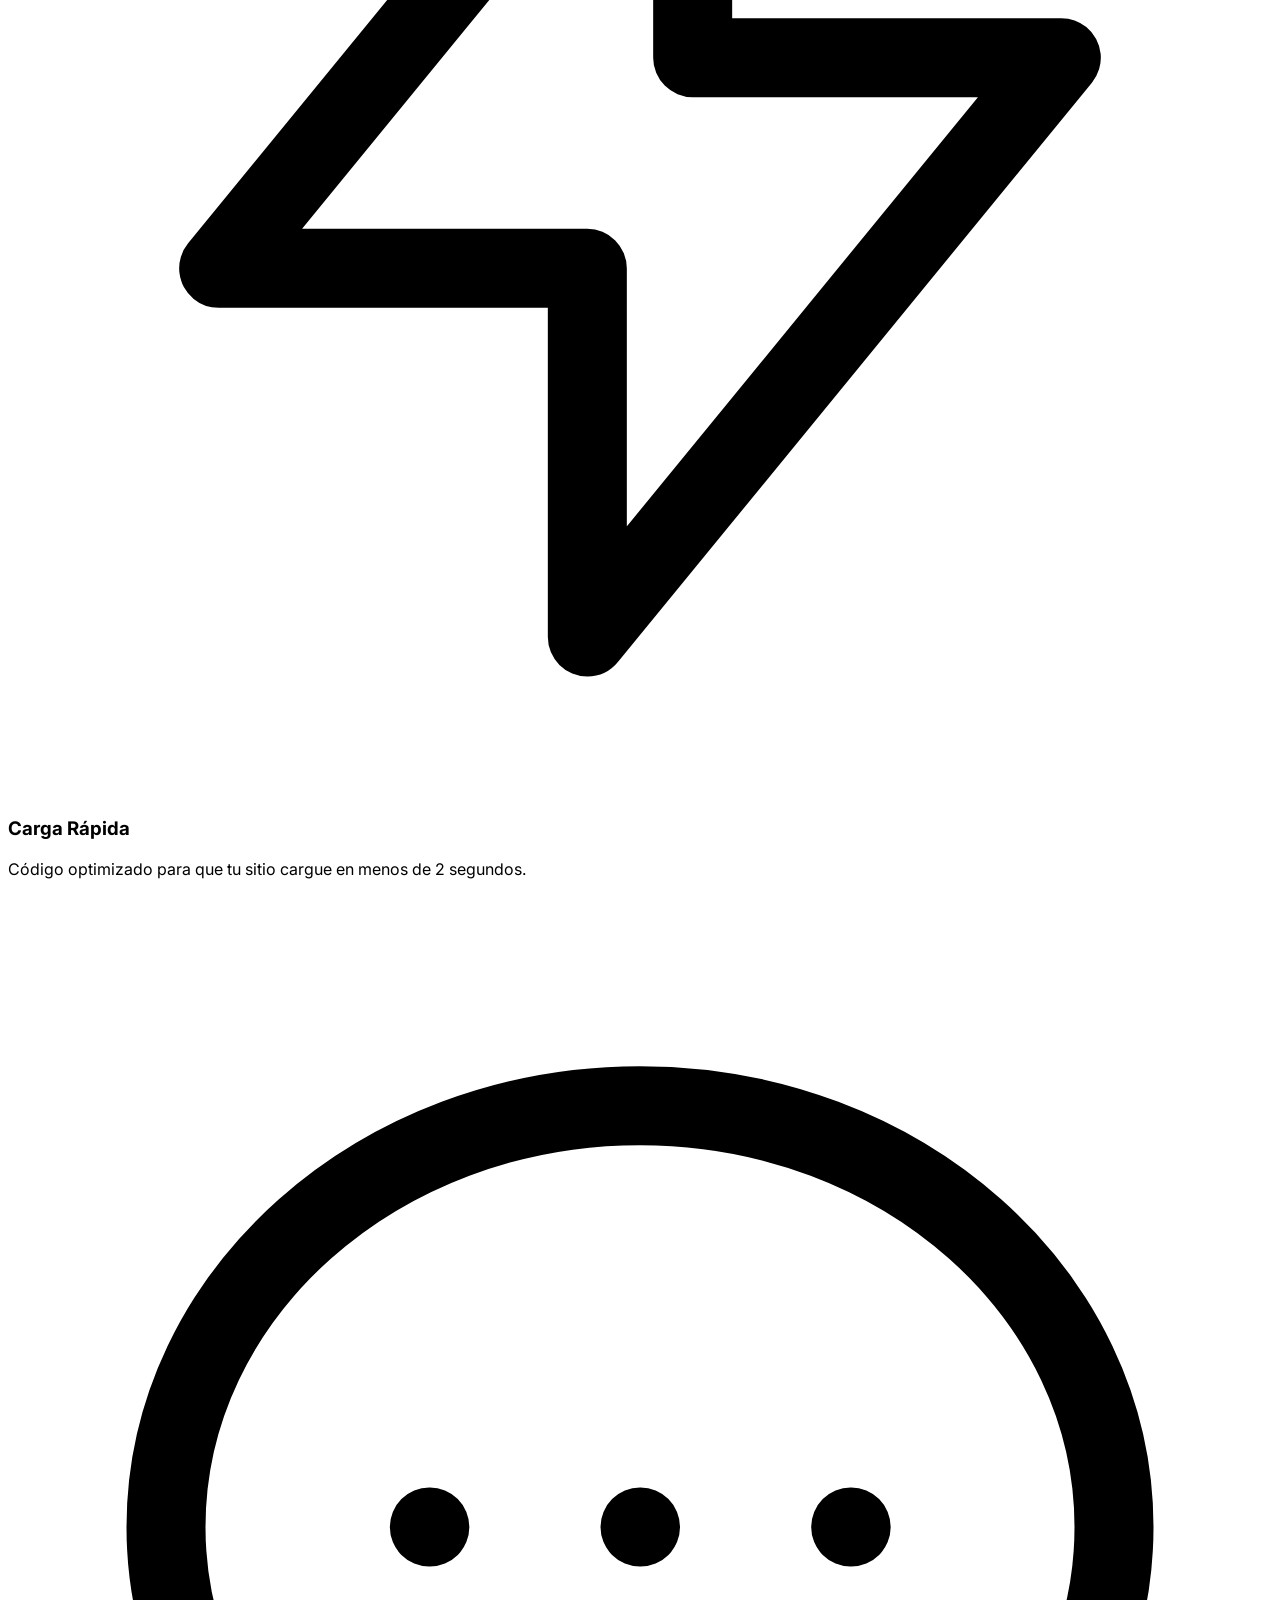
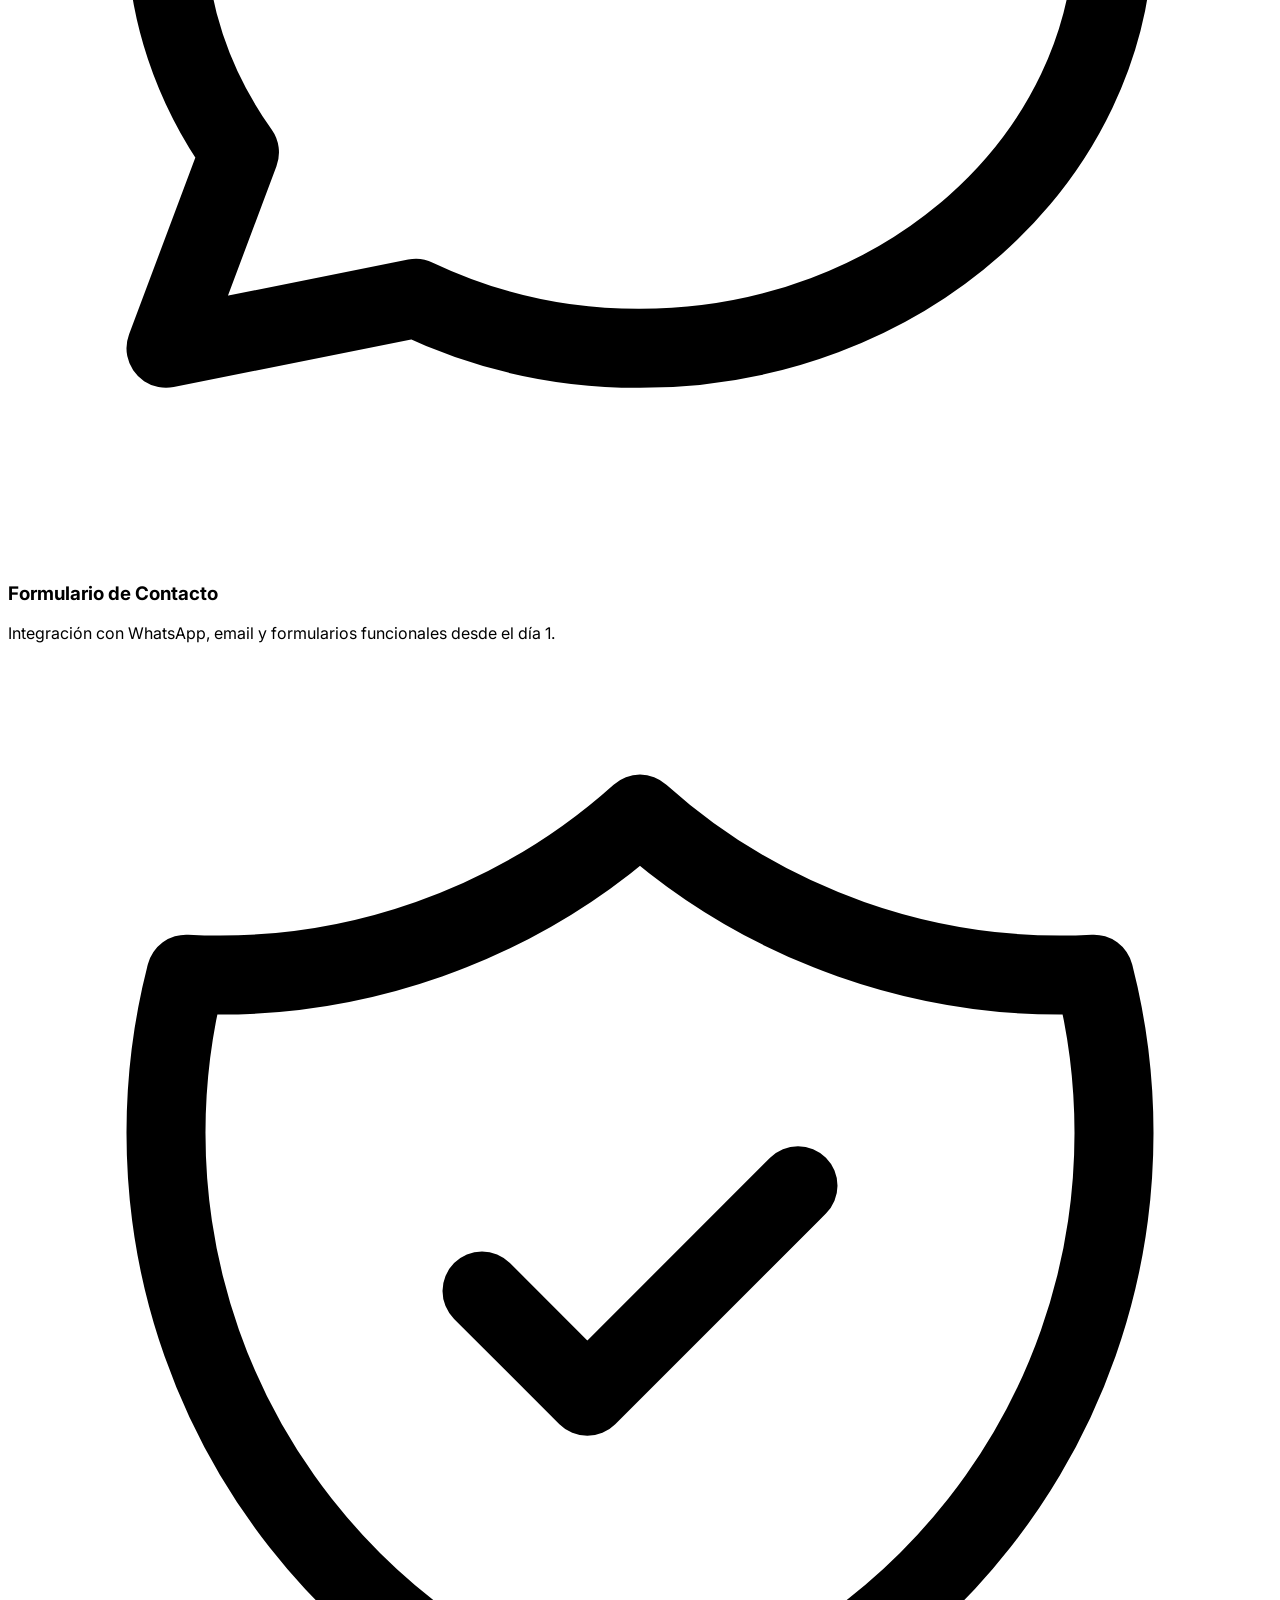
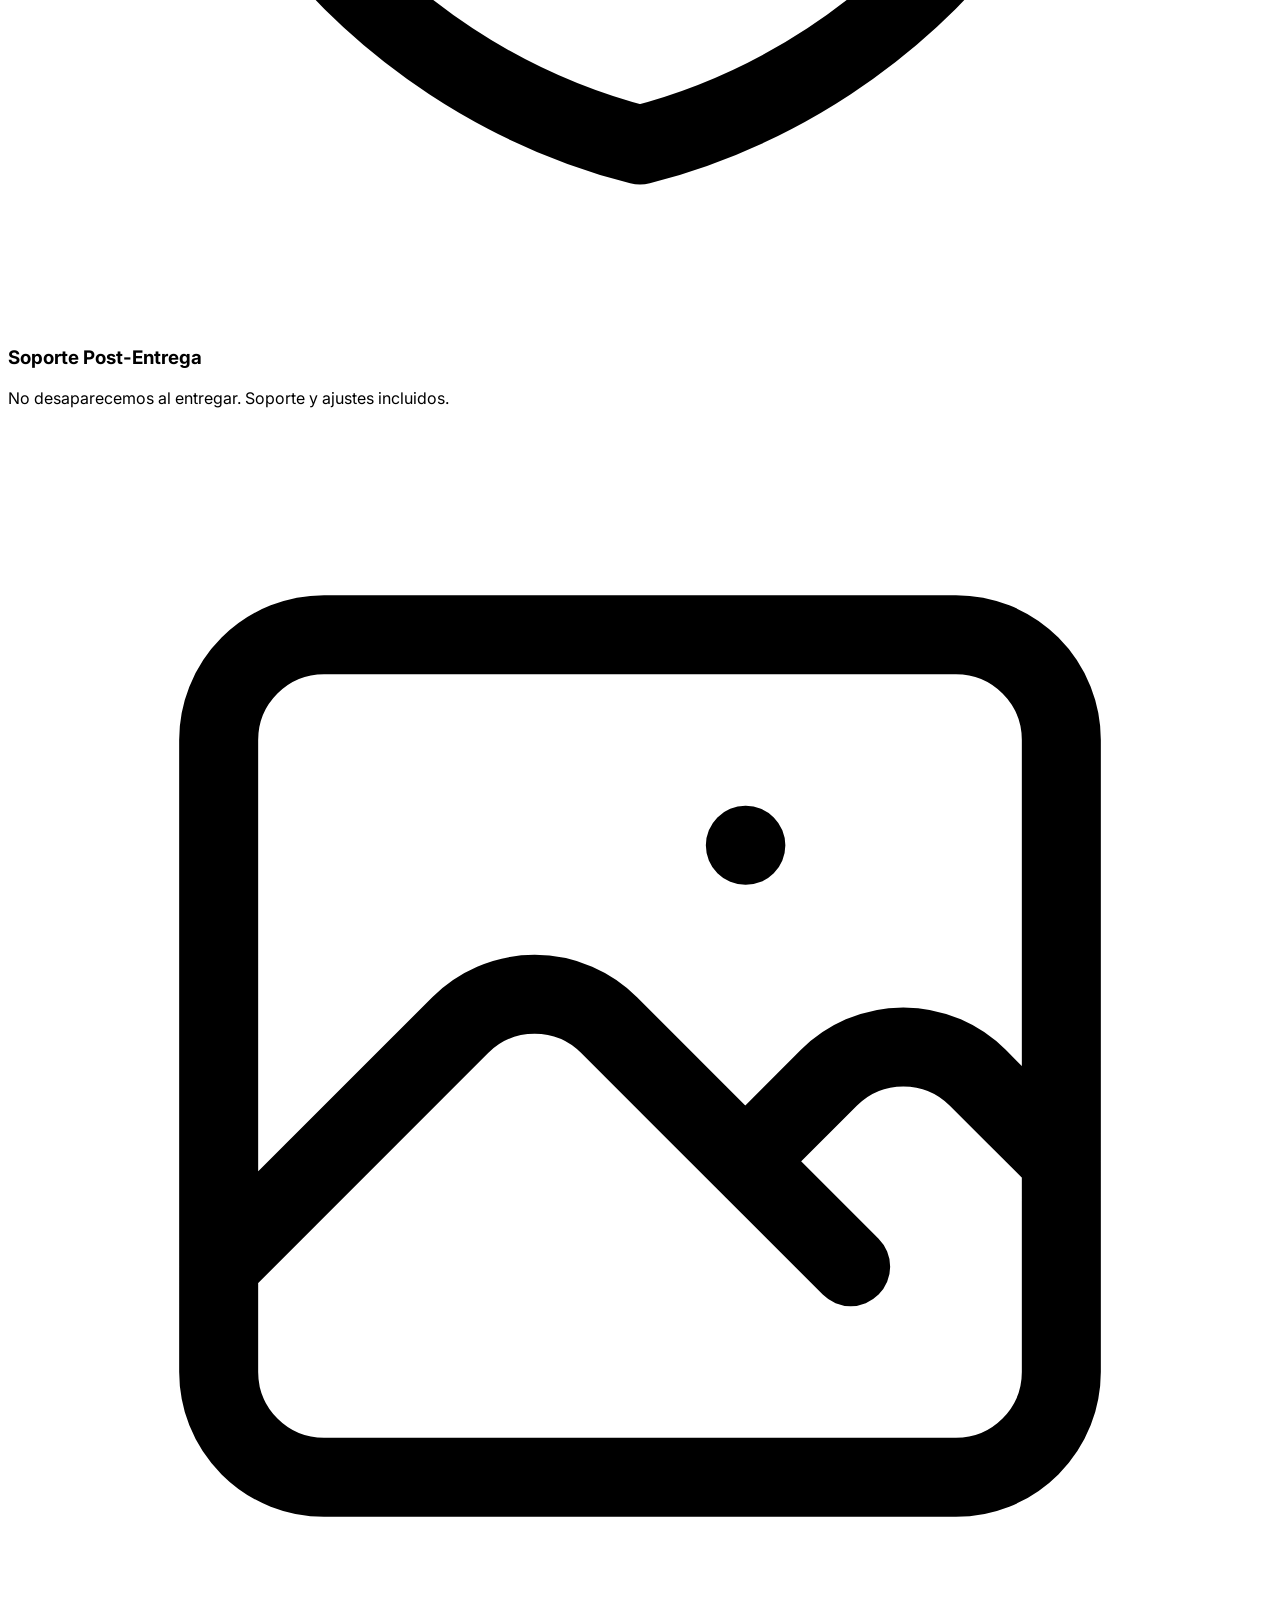
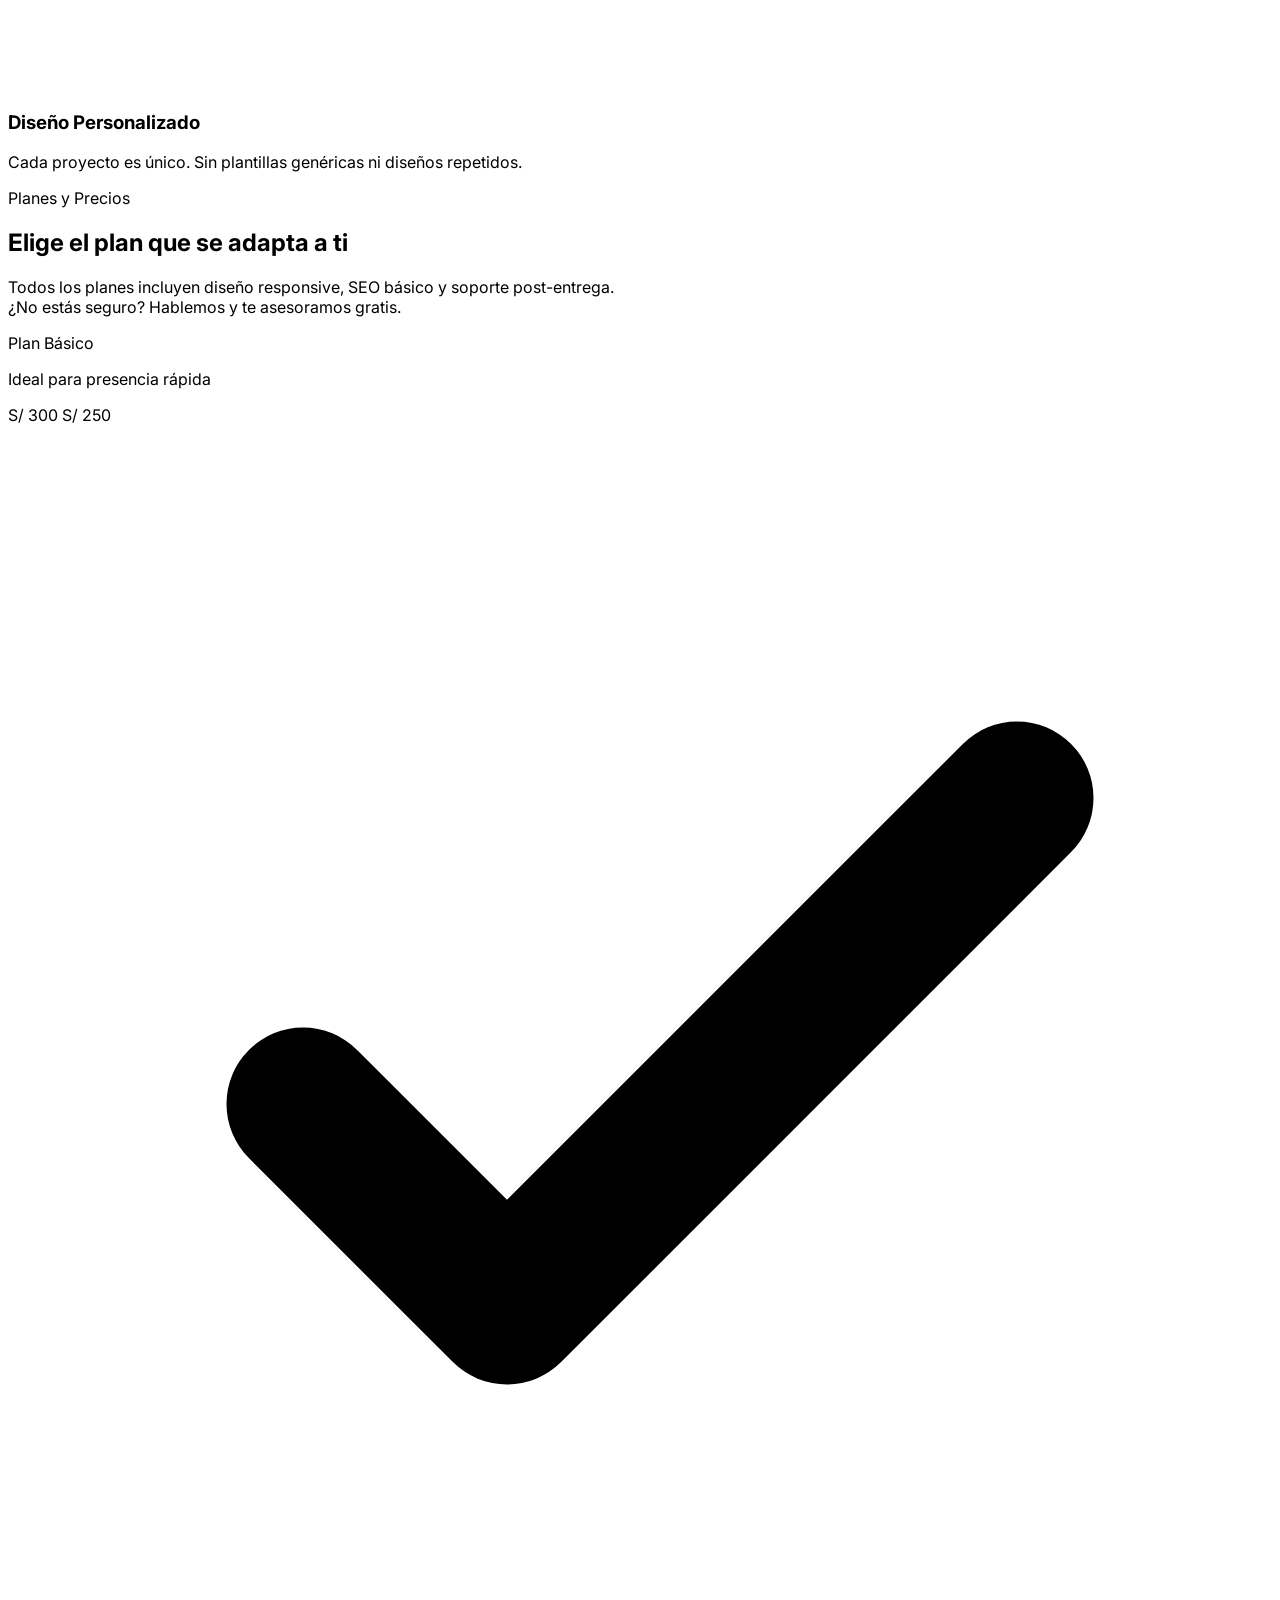
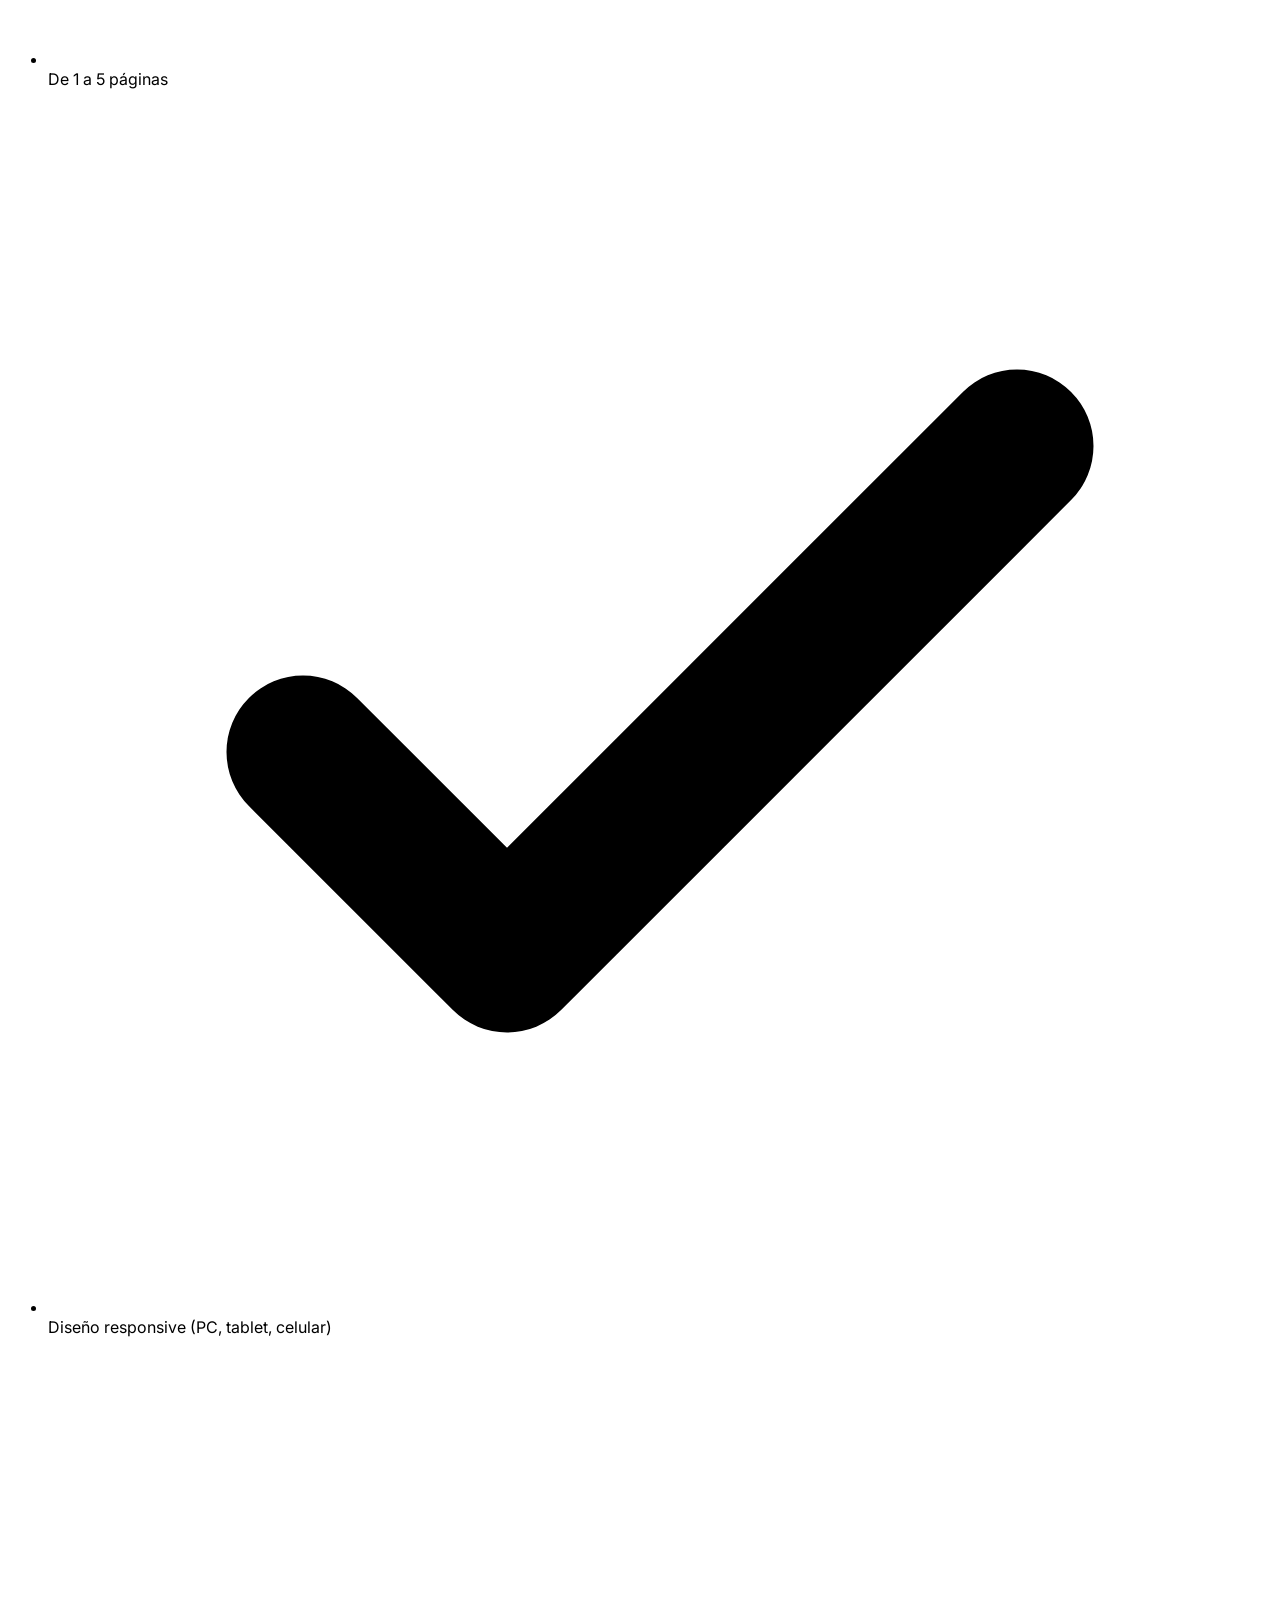
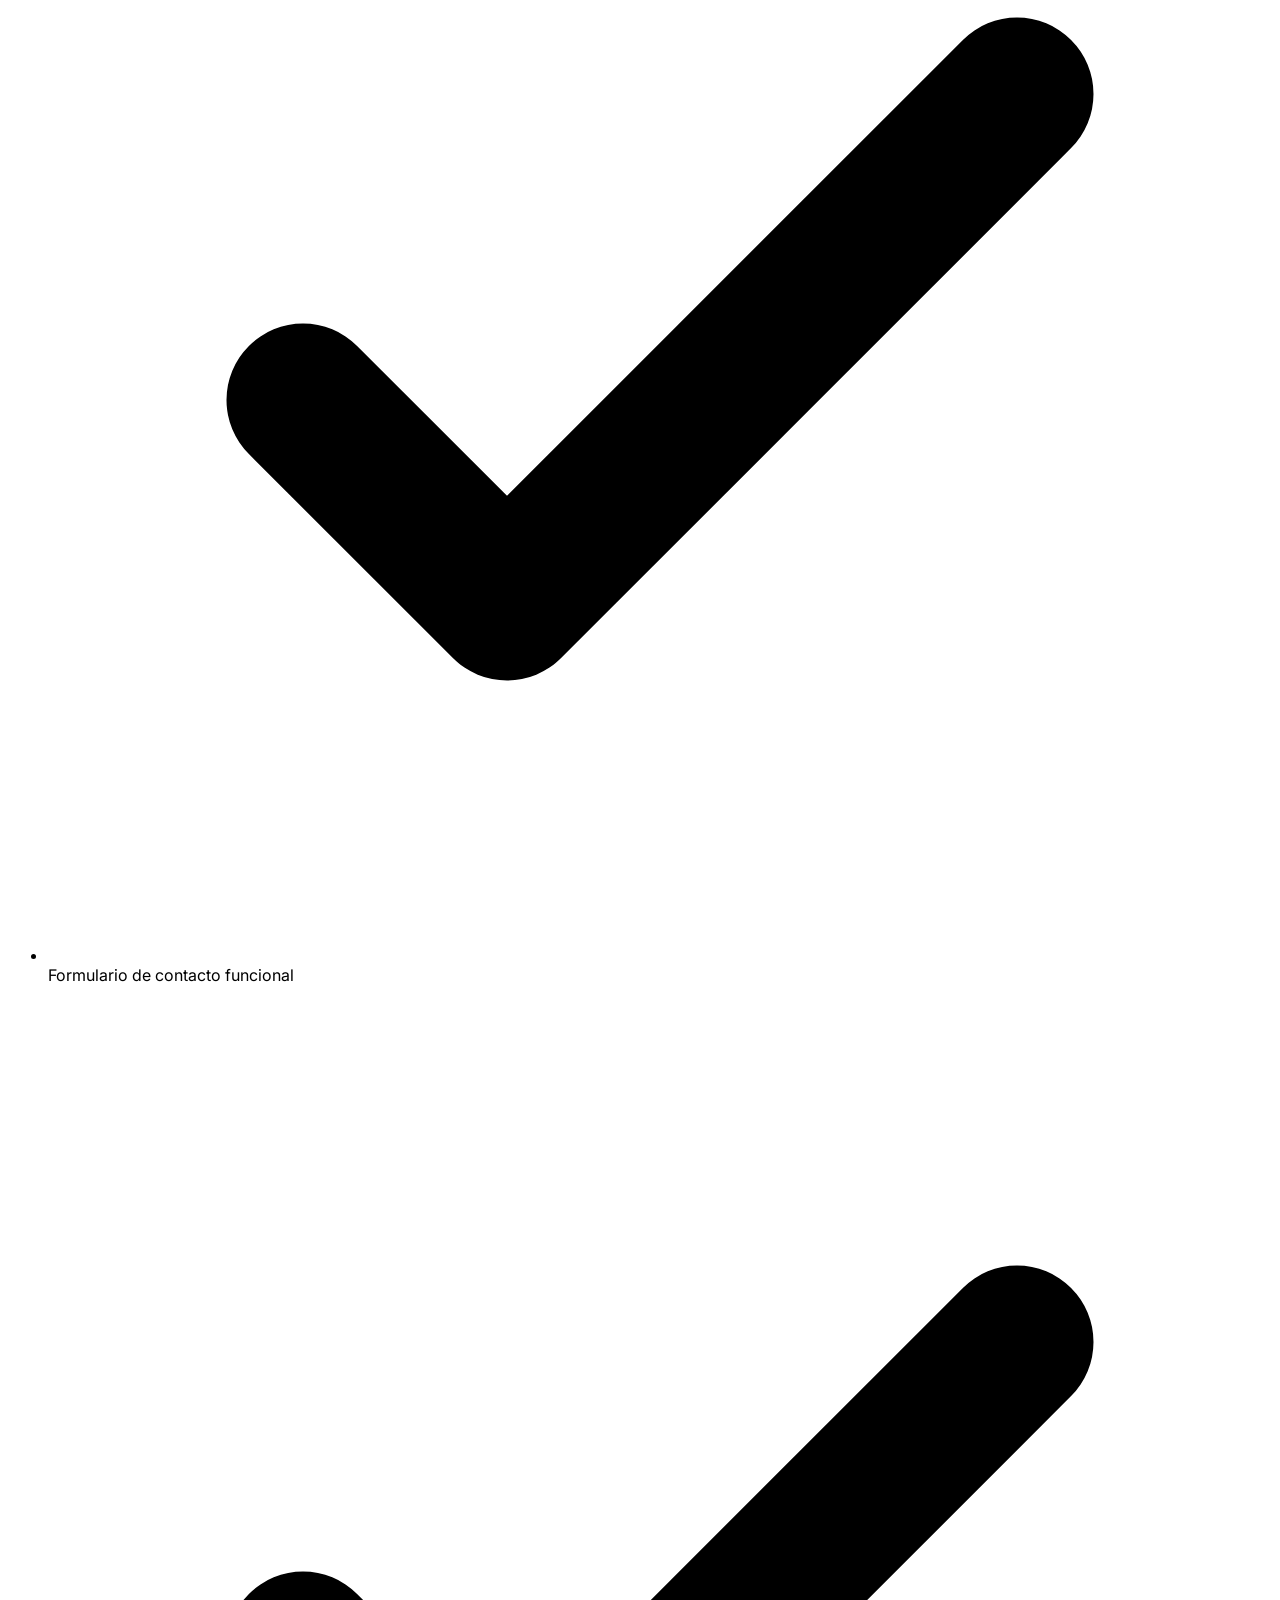
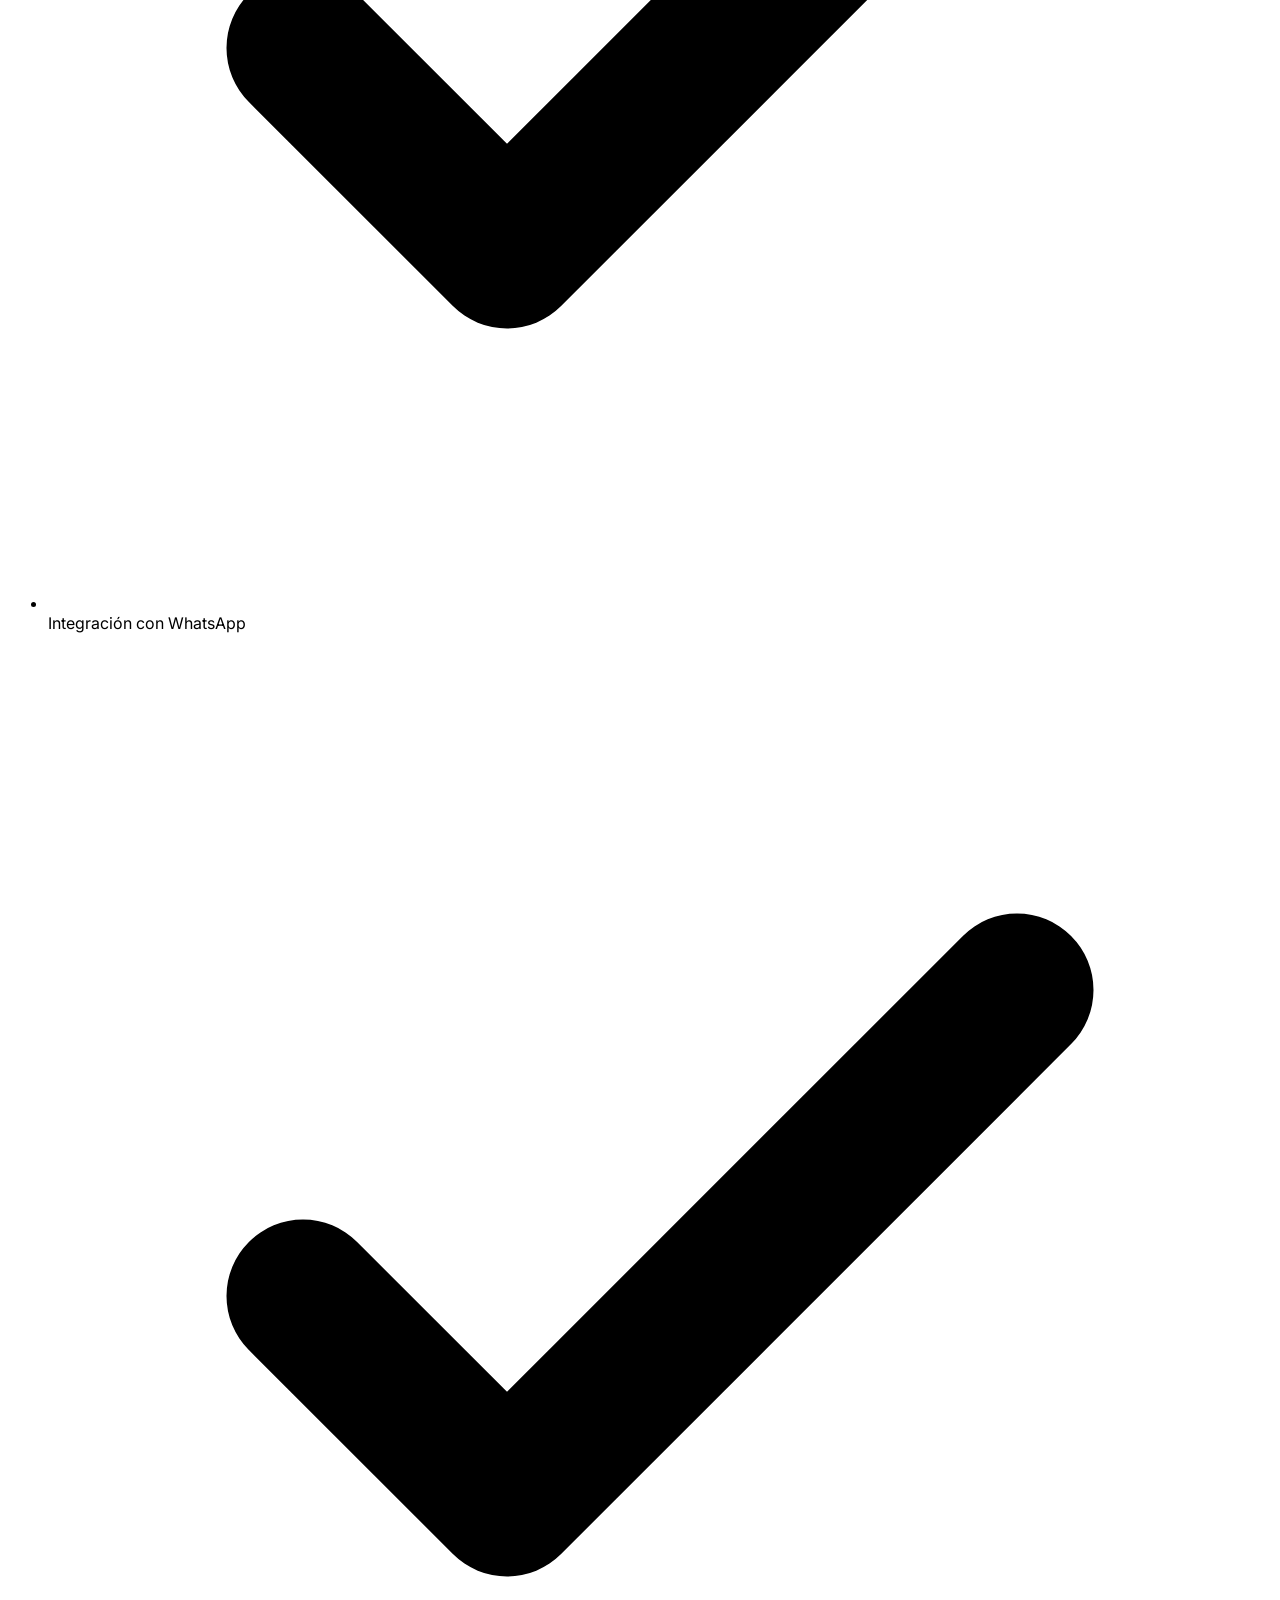
==== commit 6bc9c6b2: "modify" ====
--- a/servicio-desarrollo-web.html
+++ b/servicio-desarrollo-web.html
@@ -1,10 +1,12 @@
 <!DOCTYPE html>
 <html lang="es" class="scroll-smooth" id="html-root">
+
 <head>
     <meta charset="UTF-8">
     <meta name="viewport" content="width=device-width, initial-scale=1.0">
     <title>Desarrollo Web | PTM Solutions</title>
-    <meta name="description" content="Creamos sitios web modernos, rápidos y optimizados para posicionar tu negocio. Responsive, SEO técnico y soporte continuo.">
+    <meta name="description"
+        content="Creamos sitios web modernos, rápidos y optimizados para posicionar tu negocio. Responsive, SEO técnico y soporte continuo.">
     <script>
         (function () {
             var stored = localStorage.getItem('theme');
@@ -34,25 +36,42 @@
     <link href="styles.css" rel="stylesheet">
     <link rel="icon" type="image/png" href="img/Isotipo PTM solutions 2.png">
 </head>
+
 <body class="bg-slate-50 text-gray-900 dark:bg-[#07040f] dark:text-gray-200 transition-colors duration-500">
 
     <!-- Nav -->
-    <nav class="fixed w-full z-50 bg-white/80 dark:bg-black/80 backdrop-blur-xl border-b border-gray-200/80 dark:border-white/5 transition-colors duration-500">
-        <div class="absolute top-0 left-0 w-full h-[2px] bg-gradient-to-r from-[#4f8ef7] via-[#a259ff] to-[#f43fa0]"></div>
+    <nav
+        class="fixed w-full z-50 bg-white/80 dark:bg-black/80 backdrop-blur-xl border-b border-gray-200/80 dark:border-white/5 transition-colors duration-500">
+        <div class="absolute top-0 left-0 w-full h-[2px] bg-gradient-to-r from-[#4f8ef7] via-[#a259ff] to-[#f43fa0]">
+        </div>
         <div class="max-w-7xl mx-auto px-4 sm:px-6 lg:px-8 flex items-center justify-between h-[70px]">
             <a href="index.html" class="flex items-center gap-2">
                 <img src="img/Logo PTM solutions.png" alt="PTM Solutions" class="h-9">
             </a>
             <div class="flex items-center gap-4">
-                <a href="index.html#servicios" class="text-sm text-gray-600 dark:text-gray-400 hover:text-[#a259ff] transition-colors duration-300">← Todos los servicios</a>
-                <a href="https://wa.me/?text=Hola%20PTM%20Solutions%2C%20quiero%20cotizar%20Desarrollo%20Web." target="_blank" rel="noopener"
+                <a href="index.html#servicios"
+                    class="text-sm text-gray-600 dark:text-gray-400 hover:text-[#a259ff] transition-colors duration-300">←
+                    Todos los servicios</a>
+                <a href="https://wa.me/?text=Hola%20PTM%20Solutions%2C%20quiero%20cotizar%20Desarrollo%20Web."
+                    target="_blank" rel="noopener"
                     class="hidden md:inline-flex items-center gap-2 px-4 py-2 rounded-full text-sm font-semibold text-white bg-gradient-to-r from-[#25d366] to-[#1aa851] shadow-[0_0_14px_rgba(37,211,102,0.3)] hover:shadow-[0_0_22px_rgba(37,211,102,0.5)] hover:scale-105 active:scale-95 transition-all duration-300">
-                    <svg class="w-4 h-4" viewBox="0 0 24 24" fill="currentColor"><path d="M17.472 14.382c-.297-.149-1.758-.867-2.03-.967-.273-.099-.471-.148-.67.15-.197.297-.767.966-.94 1.164-.173.199-.347.223-.644.075-.297-.15-1.255-.463-2.39-1.475-.883-.788-1.48-1.761-1.653-2.059-.173-.297-.018-.458.13-.606.134-.133.298-.347.446-.52.149-.174.198-.298.298-.497.099-.198.05-.371-.025-.52-.075-.149-.669-1.612-.916-2.207-.242-.579-.487-.5-.669-.51-.173-.008-.371-.01-.57-.01-.198 0-.52.074-.792.372-.272.297-1.04 1.016-1.04 2.479 0 1.462 1.065 2.875 1.213 3.074.149.198 2.096 3.2 5.077 4.487.709.306 1.262.489 1.694.625.712.227 1.36.195 1.871.118.571-.085 1.758-.719 2.006-1.413.248-.694.248-1.289.173-1.413-.074-.124-.272-.198-.57-.347m-5.421 7.403h-.004a9.87 9.87 0 01-5.031-1.378l-.361-.214-3.741.982.998-3.648-.235-.374a9.86 9.86 0 01-1.51-5.26c.001-5.45 4.436-9.884 9.888-9.884 2.64 0 5.122 1.03 6.988 2.898a9.825 9.825 0 012.893 6.994c-.003 5.45-4.437 9.884-9.885 9.884m8.413-18.297A11.815 11.815 0 0012.05 0C5.495 0 .16 5.335.157 11.892c0 2.096.547 4.142 1.588 5.945L.057 24l6.305-1.654a11.882 11.882 0 005.683 1.448h.005c6.554 0 11.89-5.335 11.893-11.893a11.821 11.821 0 00-3.48-8.413z"/></svg>
+                    <svg class="w-4 h-4" viewBox="0 0 24 24" fill="currentColor">
+                        <path
+                            d="M17.472 14.382c-.297-.149-1.758-.867-2.03-.967-.273-.099-.471-.148-.67.15-.197.297-.767.966-.94 1.164-.173.199-.347.223-.644.075-.297-.15-1.255-.463-2.39-1.475-.883-.788-1.48-1.761-1.653-2.059-.173-.297-.018-.458.13-.606.134-.133.298-.347.446-.52.149-.174.198-.298.298-.497.099-.198.05-.371-.025-.52-.075-.149-.669-1.612-.916-2.207-.242-.579-.487-.5-.669-.51-.173-.008-.371-.01-.57-.01-.198 0-.52.074-.792.372-.272.297-1.04 1.016-1.04 2.479 0 1.462 1.065 2.875 1.213 3.074.149.198 2.096 3.2 5.077 4.487.709.306 1.262.489 1.694.625.712.227 1.36.195 1.871.118.571-.085 1.758-.719 2.006-1.413.248-.694.248-1.289.173-1.413-.074-.124-.272-.198-.57-.347m-5.421 7.403h-.004a9.87 9.87 0 01-5.031-1.378l-.361-.214-3.741.982.998-3.648-.235-.374a9.86 9.86 0 01-1.51-5.26c.001-5.45 4.436-9.884 9.888-9.884 2.64 0 5.122 1.03 6.988 2.898a9.825 9.825 0 012.893 6.994c-.003 5.45-4.437 9.884-9.885 9.884m8.413-18.297A11.815 11.815 0 0012.05 0C5.495 0 .16 5.335.157 11.892c0 2.096.547 4.142 1.588 5.945L.057 24l6.305-1.654a11.882 11.882 0 005.683 1.448h.005c6.554 0 11.89-5.335 11.893-11.893a11.821 11.821 0 00-3.48-8.413z" />
+                    </svg>
                     Cotización Gratis
                 </a>
-                <button onclick="toggleTheme()" class="w-9 h-9 flex items-center justify-center rounded-full bg-gray-100 dark:bg-gray-800 text-gray-600 dark:text-yellow-400 hover:scale-110 transition-all duration-300">
-                    <svg class="h-4 w-4 block dark:hidden text-amber-500" fill="none" viewBox="0 0 24 24" stroke="currentColor"><path stroke-linecap="round" stroke-linejoin="round" stroke-width="2" d="M12 3v1m0 16v1m9-9h-1M4 12H3m15.364 6.364l-.707-.707M6.343 6.343l-.707-.707m12.728 0l-.707.707M6.343 17.657l-.707.707M16 12a4 4 0 11-8 0 4 4 0 018 0z"/></svg>
-                    <svg class="h-4 w-4 hidden dark:block" fill="none" viewBox="0 0 24 24" stroke="currentColor"><path stroke-linecap="round" stroke-linejoin="round" stroke-width="2" d="M20.354 15.354A9 9 0 018.646 3.646 9.003 9.003 0 0012 21a9.003 9.003 0 008.354-5.646z"/></svg>
+                <button onclick="toggleTheme()"
+                    class="w-9 h-9 flex items-center justify-center rounded-full bg-gray-100 dark:bg-gray-800 text-gray-600 dark:text-yellow-400 hover:scale-110 transition-all duration-300">
+                    <svg class="h-4 w-4 block dark:hidden text-amber-500" fill="none" viewBox="0 0 24 24"
+                        stroke="currentColor">
+                        <path stroke-linecap="round" stroke-linejoin="round" stroke-width="2"
+                            d="M12 3v1m0 16v1m9-9h-1M4 12H3m15.364 6.364l-.707-.707M6.343 6.343l-.707-.707m12.728 0l-.707.707M6.343 17.657l-.707.707M16 12a4 4 0 11-8 0 4 4 0 018 0z" />
+                    </svg>
+                    <svg class="h-4 w-4 hidden dark:block" fill="none" viewBox="0 0 24 24" stroke="currentColor">
+                        <path stroke-linecap="round" stroke-linejoin="round" stroke-width="2"
+                            d="M20.354 15.354A9 9 0 018.646 3.646 9.003 9.003 0 0012 21a9.003 9.003 0 008.354-5.646z" />
+                    </svg>
                 </button>
             </div>
         </div>
@@ -60,25 +79,34 @@
 
     <!-- Hero -->
     <section class="pt-36 pb-20 px-4 text-center relative overflow-hidden">
-        <div class="absolute top-0 right-0 w-[500px] h-[500px] bg-[#4f8ef7]/10 dark:bg-[#4f8ef7]/15 rounded-full filter blur-[120px] -z-10 -translate-y-1/2 translate-x-1/4"></div>
-        <div class="absolute bottom-0 left-0 w-[400px] h-[400px] bg-[#a259ff]/10 dark:bg-[#a259ff]/15 rounded-full filter blur-[120px] -z-10 translate-y-1/2 -translate-x-1/4"></div>
+        <div
+            class="absolute top-0 right-0 w-[500px] h-[500px] bg-[#4f8ef7]/10 dark:bg-[#4f8ef7]/15 rounded-full filter blur-[120px] -z-10 -translate-y-1/2 translate-x-1/4">
+        </div>
+        <div
+            class="absolute bottom-0 left-0 w-[400px] h-[400px] bg-[#a259ff]/10 dark:bg-[#a259ff]/15 rounded-full filter blur-[120px] -z-10 translate-y-1/2 -translate-x-1/4">
+        </div>
         <div class="max-w-3xl mx-auto">
-            <div class="inline-flex items-center gap-2 px-4 py-2 rounded-full bg-[#4f8ef7]/10 border border-[#4f8ef7]/20 text-[#4f8ef7] text-xs font-semibold tracking-widest uppercase mb-6">
+            <div
+                class="inline-flex items-center gap-2 px-4 py-2 rounded-full bg-[#4f8ef7]/10 border border-[#4f8ef7]/20 text-[#4f8ef7] text-xs font-semibold tracking-widest uppercase mb-6">
                 <span class="font-mono">&lt;/&gt;</span> Desarrollo Web
             </div>
             <h1 class="text-4xl md:text-6xl font-black text-gray-900 dark:text-white mb-6 leading-tight">
                 Tu presencia digital que
-                <span class="text-transparent bg-clip-text bg-gradient-to-r from-[#4f8ef7] via-[#a259ff] to-[#f43fa0]"> vende y convierte</span>
+                <span class="text-transparent bg-clip-text bg-gradient-to-r from-[#4f8ef7] via-[#a259ff] to-[#f43fa0]">
+                    vende y convierte</span>
             </h1>
             <p class="text-lg text-gray-600 dark:text-gray-400 mb-10 max-w-xl mx-auto">
-                Creamos sitios web a medida: rápidos, responsive y optimizados desde el primer día. Diseño que impresiona, código que funciona.
+                Creamos sitios web a medida: rápidos, responsive y optimizados desde el primer día. Diseño que
+                impresiona, código que funciona.
             </p>
             <div class="flex flex-col sm:flex-row gap-4 justify-center">
-                <a href="https://wa.me/?text=Hola%20PTM%20Solutions%2C%20quiero%20cotizar%20un%20sitio%20web." target="_blank" rel="noopener"
+                <a href="https://wa.me/?text=Hola%20PTM%20Solutions%2C%20quiero%20cotizar%20un%20sitio%20web."
+                    target="_blank" rel="noopener"
                     class="inline-flex items-center justify-center gap-2 px-8 py-4 rounded-full text-white font-bold bg-gradient-to-r from-[#4f8ef7] via-[#a259ff] to-[#f43fa0] shadow-[0_0_30px_rgba(162,89,255,0.35)] hover:shadow-[0_0_50px_rgba(162,89,255,0.55)] hover:scale-105 active:scale-95 transition-all duration-300">
                     Cotizar mi sitio web
                 </a>
-                <a href="#planes" class="inline-flex items-center justify-center gap-2 px-8 py-4 rounded-full border border-gray-300 dark:border-white/20 text-gray-700 dark:text-gray-300 hover:bg-gray-100 dark:hover:bg-white/5 font-semibold transition-all duration-300">
+                <a href="#planes"
+                    class="inline-flex items-center justify-center gap-2 px-8 py-4 rounded-full border border-gray-300 dark:border-white/20 text-gray-700 dark:text-gray-300 hover:bg-gray-100 dark:hover:bg-white/5 font-semibold transition-all duration-300">
                     Ver planes y precios
                 </a>
             </div>
@@ -90,56 +118,87 @@
         <div class="max-w-5xl mx-auto">
             <div class="text-center mb-14">
                 <p class="text-[#4f8ef7] font-mono text-xs tracking-[0.3em] uppercase mb-3">Qué incluye</p>
-                <h2 class="text-3xl md:text-4xl font-black text-gray-900 dark:text-white">Todo lo que necesitas para empezar</h2>
+                <h2 class="text-3xl md:text-4xl font-black text-gray-900 dark:text-white">Todo lo que necesitas para
+                    empezar</h2>
             </div>
             <div class="grid grid-cols-1 sm:grid-cols-2 lg:grid-cols-3 gap-6">
                 <!-- Feature 1 -->
-                <div class="p-6 rounded-2xl bg-white dark:bg-white/5 border border-[#4f8ef7]/20 shadow-sm transition-colors duration-500">
+                <div
+                    class="p-6 rounded-2xl bg-white dark:bg-white/5 border border-[#4f8ef7]/20 shadow-sm transition-colors duration-500">
                     <div class="w-10 h-10 rounded-xl bg-[#4f8ef7]/10 flex items-center justify-center mb-4">
-                        <svg class="w-5 h-5 text-[#4f8ef7]" fill="none" viewBox="0 0 24 24" stroke="currentColor"><path stroke-linecap="round" stroke-linejoin="round" stroke-width="1.5" d="M9.75 17L9 20l-1 1h8l-1-1-.75-3M3 13h18M5 17h14a2 2 0 002-2V5a2 2 0 00-2-2H5a2 2 0 00-2 2v10a2 2 0 002 2z"/></svg>
+                        <svg class="w-5 h-5 text-[#4f8ef7]" fill="none" viewBox="0 0 24 24" stroke="currentColor">
+                            <path stroke-linecap="round" stroke-linejoin="round" stroke-width="1.5"
+                                d="M9.75 17L9 20l-1 1h8l-1-1-.75-3M3 13h18M5 17h14a2 2 0 002-2V5a2 2 0 00-2-2H5a2 2 0 00-2 2v10a2 2 0 002 2z" />
+                        </svg>
                     </div>
                     <h3 class="font-bold text-gray-800 dark:text-white mb-2">Diseño Responsive</h3>
-                    <p class="text-sm text-gray-500 dark:text-gray-400">Se adapta perfectamente a móviles, tablets y computadoras.</p>
+                    <p class="text-sm text-gray-500 dark:text-gray-400">Se adapta perfectamente a móviles, tablets y
+                        computadoras.</p>
                 </div>
                 <!-- Feature 2 -->
-                <div class="p-6 rounded-2xl bg-white dark:bg-white/5 border border-[#a259ff]/20 shadow-sm transition-colors duration-500">
+                <div
+                    class="p-6 rounded-2xl bg-white dark:bg-white/5 border border-[#a259ff]/20 shadow-sm transition-colors duration-500">
                     <div class="w-10 h-10 rounded-xl bg-[#a259ff]/10 flex items-center justify-center mb-4">
-                        <svg class="w-5 h-5 text-[#a259ff]" fill="none" viewBox="0 0 24 24" stroke="currentColor"><path stroke-linecap="round" stroke-linejoin="round" stroke-width="1.5" d="M21 21l-4.35-4.35M17 11A6 6 0 115 11a6 6 0 0112 0z"/></svg>
+                        <svg class="w-5 h-5 text-[#a259ff]" fill="none" viewBox="0 0 24 24" stroke="currentColor">
+                            <path stroke-linecap="round" stroke-linejoin="round" stroke-width="1.5"
+                                d="M21 21l-4.35-4.35M17 11A6 6 0 115 11a6 6 0 0112 0z" />
+                        </svg>
                     </div>
                     <h3 class="font-bold text-gray-800 dark:text-white mb-2">SEO Técnico</h3>
-                    <p class="text-sm text-gray-500 dark:text-gray-400">Base sólida para que Google indexe y posicione tu sitio desde el inicio.</p>
+                    <p class="text-sm text-gray-500 dark:text-gray-400">Base sólida para que Google indexe y posicione
+                        tu sitio desde el inicio.</p>
                 </div>
                 <!-- Feature 3 -->
-                <div class="p-6 rounded-2xl bg-white dark:bg-white/5 border border-[#f43fa0]/20 shadow-sm transition-colors duration-500">
+                <div
+                    class="p-6 rounded-2xl bg-white dark:bg-white/5 border border-[#f43fa0]/20 shadow-sm transition-colors duration-500">
                     <div class="w-10 h-10 rounded-xl bg-[#f43fa0]/10 flex items-center justify-center mb-4">
-                        <svg class="w-5 h-5 text-[#f43fa0]" fill="none" viewBox="0 0 24 24" stroke="currentColor"><path stroke-linecap="round" stroke-linejoin="round" stroke-width="1.5" d="M13 10V3L4 14h7v7l9-11h-7z"/></svg>
+                        <svg class="w-5 h-5 text-[#f43fa0]" fill="none" viewBox="0 0 24 24" stroke="currentColor">
+                            <path stroke-linecap="round" stroke-linejoin="round" stroke-width="1.5"
+                                d="M13 10V3L4 14h7v7l9-11h-7z" />
+                        </svg>
                     </div>
                     <h3 class="font-bold text-gray-800 dark:text-white mb-2">Carga Rápida</h3>
-                    <p class="text-sm text-gray-500 dark:text-gray-400">Código optimizado para que tu sitio cargue en menos de 2 segundos.</p>
+                    <p class="text-sm text-gray-500 dark:text-gray-400">Código optimizado para que tu sitio cargue en
+                        menos de 2 segundos.</p>
                 </div>
                 <!-- Feature 4 -->
-                <div class="p-6 rounded-2xl bg-white dark:bg-white/5 border border-green-500/20 shadow-sm transition-colors duration-500">
+                <div
+                    class="p-6 rounded-2xl bg-white dark:bg-white/5 border border-green-500/20 shadow-sm transition-colors duration-500">
                     <div class="w-10 h-10 rounded-xl bg-green-500/10 flex items-center justify-center mb-4">
-                        <svg class="w-5 h-5 text-green-500" fill="none" viewBox="0 0 24 24" stroke="currentColor"><path stroke-linecap="round" stroke-linejoin="round" stroke-width="1.5" d="M8 12h.01M12 12h.01M16 12h.01M21 12c0 4.418-4.03 8-9 8a9.863 9.863 0 01-4.255-.949L3 20l1.395-3.72C3.512 15.042 3 13.574 3 12c0-4.418 4.03-8 9-8s9 3.582 9 8z"/></svg>
+                        <svg class="w-5 h-5 text-green-500" fill="none" viewBox="0 0 24 24" stroke="currentColor">
+                            <path stroke-linecap="round" stroke-linejoin="round" stroke-width="1.5"
+                                d="M8 12h.01M12 12h.01M16 12h.01M21 12c0 4.418-4.03 8-9 8a9.863 9.863 0 01-4.255-.949L3 20l1.395-3.72C3.512 15.042 3 13.574 3 12c0-4.418 4.03-8 9-8s9 3.582 9 8z" />
+                        </svg>
                     </div>
                     <h3 class="font-bold text-gray-800 dark:text-white mb-2">Formulario de Contacto</h3>
-                    <p class="text-sm text-gray-500 dark:text-gray-400">Integración con WhatsApp, email y formularios funcionales desde el día 1.</p>
+                    <p class="text-sm text-gray-500 dark:text-gray-400">Integración con WhatsApp, email y formularios
+                        funcionales desde el día 1.</p>
                 </div>
                 <!-- Feature 5 -->
-                <div class="p-6 rounded-2xl bg-white dark:bg-white/5 border border-amber-500/20 shadow-sm transition-colors duration-500">
+                <div
+                    class="p-6 rounded-2xl bg-white dark:bg-white/5 border border-amber-500/20 shadow-sm transition-colors duration-500">
                     <div class="w-10 h-10 rounded-xl bg-amber-500/10 flex items-center justify-center mb-4">
-                        <svg class="w-5 h-5 text-amber-500" fill="none" viewBox="0 0 24 24" stroke="currentColor"><path stroke-linecap="round" stroke-linejoin="round" stroke-width="1.5" d="M9 12l2 2 4-4m5.618-4.016A11.955 11.955 0 0112 2.944a11.955 11.955 0 01-8.618 3.04A12.02 12.02 0 003 9c0 5.591 3.824 10.29 9 11.622 5.176-1.332 9-6.03 9-11.622 0-1.042-.133-2.052-.382-3.016z"/></svg>
+                        <svg class="w-5 h-5 text-amber-500" fill="none" viewBox="0 0 24 24" stroke="currentColor">
+                            <path stroke-linecap="round" stroke-linejoin="round" stroke-width="1.5"
+                                d="M9 12l2 2 4-4m5.618-4.016A11.955 11.955 0 0112 2.944a11.955 11.955 0 01-8.618 3.04A12.02 12.02 0 003 9c0 5.591 3.824 10.29 9 11.622 5.176-1.332 9-6.03 9-11.622 0-1.042-.133-2.052-.382-3.016z" />
+                        </svg>
                     </div>
                     <h3 class="font-bold text-gray-800 dark:text-white mb-2">Soporte Post-Entrega</h3>
-                    <p class="text-sm text-gray-500 dark:text-gray-400">No desaparecemos al entregar. Soporte y ajustes incluidos.</p>
+                    <p class="text-sm text-gray-500 dark:text-gray-400">No desaparecemos al entregar. Soporte y ajustes
+                        incluidos.</p>
                 </div>
                 <!-- Feature 6 -->
-                <div class="p-6 rounded-2xl bg-white dark:bg-white/5 border border-[#4f8ef7]/20 shadow-sm transition-colors duration-500">
+                <div
+                    class="p-6 rounded-2xl bg-white dark:bg-white/5 border border-[#4f8ef7]/20 shadow-sm transition-colors duration-500">
                     <div class="w-10 h-10 rounded-xl bg-[#4f8ef7]/10 flex items-center justify-center mb-4">
-                        <svg class="w-5 h-5 text-[#4f8ef7]" fill="none" viewBox="0 0 24 24" stroke="currentColor"><path stroke-linecap="round" stroke-linejoin="round" stroke-width="1.5" d="M4 16l4.586-4.586a2 2 0 012.828 0L16 16m-2-2l1.586-1.586a2 2 0 012.828 0L20 14m-6-6h.01M6 20h12a2 2 0 002-2V6a2 2 0 00-2-2H6a2 2 0 00-2 2v12a2 2 0 002 2z"/></svg>
+                        <svg class="w-5 h-5 text-[#4f8ef7]" fill="none" viewBox="0 0 24 24" stroke="currentColor">
+                            <path stroke-linecap="round" stroke-linejoin="round" stroke-width="1.5"
+                                d="M4 16l4.586-4.586a2 2 0 012.828 0L16 16m-2-2l1.586-1.586a2 2 0 012.828 0L20 14m-6-6h.01M6 20h12a2 2 0 002-2V6a2 2 0 00-2-2H6a2 2 0 00-2 2v12a2 2 0 002 2z" />
+                        </svg>
                     </div>
                     <h3 class="font-bold text-gray-800 dark:text-white mb-2">Diseño Personalizado</h3>
-                    <p class="text-sm text-gray-500 dark:text-gray-400">Cada proyecto es único. Sin plantillas genéricas ni diseños repetidos.</p>
+                    <p class="text-sm text-gray-500 dark:text-gray-400">Cada proyecto es único. Sin plantillas genéricas
+                        ni diseños repetidos.</p>
                 </div>
             </div>
         </div>
@@ -150,94 +209,312 @@
         <div class="max-w-5xl mx-auto">
             <div class="text-center mb-14">
                 <p class="text-[#a259ff] font-mono text-xs tracking-[0.3em] uppercase mb-3">Planes y Precios</p>
-                <h2 class="text-3xl md:text-4xl font-black text-gray-900 dark:text-white mb-4">Elige el plan que se adapta a ti</h2>
-                <p class="text-gray-500 dark:text-gray-400 max-w-lg mx-auto">Todos los planes incluyen diseño responsive, SEO básico y soporte post-entrega. <br>¿No estás seguro? Hablemos y te asesoramos gratis.</p>
+                <h2 class="text-3xl md:text-4xl font-black text-gray-900 dark:text-white mb-4">Elige el plan que se
+                    adapta a ti</h2>
+                <p class="text-gray-500 dark:text-gray-400 max-w-lg mx-auto">Todos los planes incluyen diseño
+                    responsive, SEO básico y soporte post-entrega. <br>¿No estás seguro? Hablemos y te asesoramos
+                    gratis.</p>
             </div>
             <div class="grid grid-cols-1 md:grid-cols-3 gap-8 items-stretch">
-                <!-- Plan 1 -->
+                <!-- Plan Básico -->
                 <div class="flex flex-col p-[1px] rounded-2xl bg-gradient-to-br from-[#4f8ef7] to-[#a259ff] shadow-lg">
                     <div class="flex flex-col flex-1 rounded-2xl bg-white dark:bg-[#0d0814] p-8">
-                        <p class="text-xs font-bold uppercase tracking-widest text-[#4f8ef7] mb-4">Plan Básico</p>
+                        <p class="text-xs font-bold uppercase tracking-widest text-[#4f8ef7] mb-1">Plan Básico</p>
+                        <p class="text-sm text-gray-500 dark:text-gray-400 mb-4 italic">Ideal para presencia rápida</p>
                         <div class="mb-6">
-                            <span class="text-4xl font-black text-gray-900 dark:text-white">$199</span>
-                            <span class="text-gray-400 text-sm ml-1">USD</span>
+                            <span class="text-lg line-through text-gray-400 mr-2">S/ 300</span>
+                            <span class="text-4xl font-black text-gray-900 dark:text-white">S/ 250</span>
                         </div>
                         <ul class="space-y-3 mb-8 flex-1">
-                            <li class="flex items-center gap-3 text-sm text-gray-600 dark:text-gray-300"><span class="w-4 h-4 rounded-full bg-[#4f8ef7]/20 flex items-center justify-center flex-shrink-0"><svg class="w-2.5 h-2.5 text-[#4f8ef7]" fill="none" viewBox="0 0 24 24" stroke="currentColor"><path stroke-linecap="round" stroke-linejoin="round" stroke-width="3" d="M5 13l4 4L19 7"/></svg></span>De 1 a 3 páginas</li>
-                            <li class="flex items-center gap-3 text-sm text-gray-600 dark:text-gray-300"><span class="w-4 h-4 rounded-full bg-[#4f8ef7]/20 flex items-center justify-center flex-shrink-0"><svg class="w-2.5 h-2.5 text-[#4f8ef7]" fill="none" viewBox="0 0 24 24" stroke="currentColor"><path stroke-linecap="round" stroke-linejoin="round" stroke-width="3" d="M5 13l4 4L19 7"/></svg></span>Diseño responsive</li>
-                            <li class="flex items-center gap-3 text-sm text-gray-600 dark:text-gray-300"><span class="w-4 h-4 rounded-full bg-[#4f8ef7]/20 flex items-center justify-center flex-shrink-0"><svg class="w-2.5 h-2.5 text-[#4f8ef7]" fill="none" viewBox="0 0 24 24" stroke="currentColor"><path stroke-linecap="round" stroke-linejoin="round" stroke-width="3" d="M5 13l4 4L19 7"/></svg></span>Formulario de contacto</li>
-                            <li class="flex items-center gap-3 text-sm text-gray-600 dark:text-gray-300"><span class="w-4 h-4 rounded-full bg-[#4f8ef7]/20 flex items-center justify-center flex-shrink-0"><svg class="w-2.5 h-2.5 text-[#4f8ef7]" fill="none" viewBox="0 0 24 24" stroke="currentColor"><path stroke-linecap="round" stroke-linejoin="round" stroke-width="3" d="M5 13l4 4L19 7"/></svg></span>SEO básico</li>
-                            <li class="flex items-center gap-3 text-sm text-gray-600 dark:text-gray-300"><span class="w-4 h-4 rounded-full bg-[#4f8ef7]/20 flex items-center justify-center flex-shrink-0"><svg class="w-2.5 h-2.5 text-[#4f8ef7]" fill="none" viewBox="0 0 24 24" stroke="currentColor"><path stroke-linecap="round" stroke-linejoin="round" stroke-width="3" d="M5 13l4 4L19 7"/></svg></span>Entrega en 5–7 días</li>
+                            <li class="flex items-center gap-3 text-sm text-gray-600 dark:text-gray-300"><span
+                                    class="w-4 h-4 rounded-full bg-[#4f8ef7]/20 flex items-center justify-center flex-shrink-0"><svg
+                                        class="w-2.5 h-2.5 text-[#4f8ef7]" fill="none" viewBox="0 0 24 24"
+                                        stroke="currentColor">
+                                        <path stroke-linecap="round" stroke-linejoin="round" stroke-width="3"
+                                            d="M5 13l4 4L19 7" />
+                                    </svg></span>De 1 a 5 páginas</li>
+                            <li class="flex items-center gap-3 text-sm text-gray-600 dark:text-gray-300"><span
+                                    class="w-4 h-4 rounded-full bg-[#4f8ef7]/20 flex items-center justify-center flex-shrink-0"><svg
+                                        class="w-2.5 h-2.5 text-[#4f8ef7]" fill="none" viewBox="0 0 24 24"
+                                        stroke="currentColor">
+                                        <path stroke-linecap="round" stroke-linejoin="round" stroke-width="3"
+                                            d="M5 13l4 4L19 7" />
+                                    </svg></span>Diseño responsive (PC, tablet, celular)</li>
+                            <li class="flex items-center gap-3 text-sm text-gray-600 dark:text-gray-300"><span
+                                    class="w-4 h-4 rounded-full bg-[#4f8ef7]/20 flex items-center justify-center flex-shrink-0"><svg
+                                        class="w-2.5 h-2.5 text-[#4f8ef7]" fill="none" viewBox="0 0 24 24"
+                                        stroke="currentColor">
+                                        <path stroke-linecap="round" stroke-linejoin="round" stroke-width="3"
+                                            d="M5 13l4 4L19 7" />
+                                    </svg></span>Formulario de contacto funcional</li>
+                            <li class="flex items-center gap-3 text-sm text-gray-600 dark:text-gray-300"><span
+                                    class="w-4 h-4 rounded-full bg-[#4f8ef7]/20 flex items-center justify-center flex-shrink-0"><svg
+                                        class="w-2.5 h-2.5 text-[#4f8ef7]" fill="none" viewBox="0 0 24 24"
+                                        stroke="currentColor">
+                                        <path stroke-linecap="round" stroke-linejoin="round" stroke-width="3"
+                                            d="M5 13l4 4L19 7" />
+                                    </svg></span>Integración con WhatsApp</li>
+                            <li class="flex items-center gap-3 text-sm text-gray-600 dark:text-gray-300"><span
+                                    class="w-4 h-4 rounded-full bg-[#4f8ef7]/20 flex items-center justify-center flex-shrink-0"><svg
+                                        class="w-2.5 h-2.5 text-[#4f8ef7]" fill="none" viewBox="0 0 24 24"
+                                        stroke="currentColor">
+                                        <path stroke-linecap="round" stroke-linejoin="round" stroke-width="3"
+                                            d="M5 13l4 4L19 7" />
+                                    </svg></span>SEO básico (indexación en Google)</li>
+                            <li class="flex items-center gap-3 text-sm text-gray-600 dark:text-gray-300"><span
+                                    class="w-4 h-4 rounded-full bg-[#4f8ef7]/20 flex items-center justify-center flex-shrink-0"><svg
+                                        class="w-2.5 h-2.5 text-[#4f8ef7]" fill="none" viewBox="0 0 24 24"
+                                        stroke="currentColor">
+                                        <path stroke-linecap="round" stroke-linejoin="round" stroke-width="3"
+                                            d="M5 13l4 4L19 7" />
+                                    </svg></span>Velocidad optimizada</li>
+                            <li class="flex items-center gap-3 text-sm text-gray-600 dark:text-gray-300"><span
+                                    class="w-4 h-4 rounded-full bg-[#4f8ef7]/20 flex items-center justify-center flex-shrink-0"><svg
+                                        class="w-2.5 h-2.5 text-[#4f8ef7]" fill="none" viewBox="0 0 24 24"
+                                        stroke="currentColor">
+                                        <path stroke-linecap="round" stroke-linejoin="round" stroke-width="3"
+                                            d="M5 13l4 4L19 7" />
+                                    </svg></span>2 Correos corporativos</li>
+                            <li class="flex items-center gap-3 text-sm text-gray-600 dark:text-gray-300"><span
+                                    class="w-4 h-4 rounded-full bg-[#4f8ef7]/20 flex items-center justify-center flex-shrink-0"><svg
+                                        class="w-2.5 h-2.5 text-[#4f8ef7]" fill="none" viewBox="0 0 24 24"
+                                        stroke="currentColor">
+                                        <path stroke-linecap="round" stroke-linejoin="round" stroke-width="3"
+                                            d="M5 13l4 4L19 7" />
+                                    </svg></span>Hosting + dominio (1 año)</li>
+                            <li class="flex items-center gap-3 text-sm text-gray-600 dark:text-gray-300"><span
+                                    class="w-4 h-4 rounded-full bg-[#4f8ef7]/20 flex items-center justify-center flex-shrink-0"><svg
+                                        class="w-2.5 h-2.5 text-[#4f8ef7]" fill="none" viewBox="0 0 24 24"
+                                        stroke="currentColor">
+                                        <path stroke-linecap="round" stroke-linejoin="round" stroke-width="3"
+                                            d="M5 13l4 4L19 7" />
+                                    </svg></span>Entrega en 5–7 días</li>
                         </ul>
-                        <a href="https://wa.me/?text=Hola%20PTM%2C%20quiero%20el%20Plan%20B%C3%A1sico%20de%20Desarrollo%20Web." target="_blank" rel="noopener" class="block text-center py-3 rounded-xl border-2 border-[#4f8ef7] text-[#4f8ef7] font-bold hover:bg-[#4f8ef7] hover:text-white transition-all duration-300">Cotizar este plan</a>
-                    </div>
-                </div>
-                <!-- Plan 2 POPULAR -->
-                <div class="flex flex-col p-[1px] rounded-2xl bg-gradient-to-br from-[#a259ff] via-[#f43fa0] to-[#4f8ef7] shadow-[0_0_40px_rgba(162,89,255,0.3)]">
+                        <a href="https://wa.me/?text=Hola%20PTM%2C%20quiero%20el%20Plan%20B%C3%A1sico%20de%20Desarrollo%20Web."
+                            target="_blank" rel="noopener"
+                            class="block text-center py-3 rounded-xl border-2 border-[#4f8ef7] text-[#4f8ef7] font-bold hover:bg-[#4f8ef7] hover:text-white transition-all duration-300">Cotizar
+                            este plan</a>
+                    </div>
+                </div>
+                <!-- Plan Corporativo - RECOMENDADO -->
+                <div
+                    class="flex flex-col p-[1px] rounded-2xl bg-gradient-to-br from-[#a259ff] via-[#f43fa0] to-[#4f8ef7] shadow-[0_0_40px_rgba(162,89,255,0.3)]">
                     <div class="flex flex-col flex-1 rounded-2xl bg-white dark:bg-[#0d0814] p-8 relative">
-                        <span class="absolute -top-3 left-1/2 -translate-x-1/2 px-4 py-1 rounded-full bg-gradient-to-r from-[#a259ff] to-[#f43fa0] text-white text-xs font-bold tracking-widest uppercase">Más popular</span>
-                        <p class="text-xs font-bold uppercase tracking-widest text-[#a259ff] mb-4">Sitio Corporativo</p>
+                        <span
+                            class="absolute -top-3 left-1/2 -translate-x-1/2 px-4 py-1 rounded-full bg-gradient-to-r from-[#a259ff] to-[#f43fa0] text-white text-xs font-bold tracking-widest uppercase whitespace-nowrap flex items-center gap-1"><span>⭐</span><span>Recomendado</span></span>
+                        <p class="text-xs font-bold uppercase tracking-widest text-[#a259ff] mb-1">Plan Corporativo</p>
+                        <p class="text-sm text-gray-500 dark:text-gray-400 mb-4 italic">Para negocios que quieren vender
+                            más</p>
                         <div class="mb-6">
-                            <span class="text-4xl font-black text-gray-900 dark:text-white">$499</span>
-                            <span class="text-gray-400 text-sm ml-1">USD</span>
+                            <span class="text-lg line-through text-gray-400 mr-2">S/ 500</span>
+                            <span class="text-4xl font-black text-gray-900 dark:text-white">S/ 400</span>
                         </div>
                         <ul class="space-y-3 mb-8 flex-1">
-                            <li class="flex items-center gap-3 text-sm text-gray-600 dark:text-gray-300"><span class="w-4 h-4 rounded-full bg-[#a259ff]/20 flex items-center justify-center flex-shrink-0"><svg class="w-2.5 h-2.5 text-[#a259ff]" fill="none" viewBox="0 0 24 24" stroke="currentColor"><path stroke-linecap="round" stroke-linejoin="round" stroke-width="3" d="M5 13l4 4L19 7"/></svg></span>Hasta 5 páginas</li>
-                            <li class="flex items-center gap-3 text-sm text-gray-600 dark:text-gray-300"><span class="w-4 h-4 rounded-full bg-[#a259ff]/20 flex items-center justify-center flex-shrink-0"><svg class="w-2.5 h-2.5 text-[#a259ff]" fill="none" viewBox="0 0 24 24" stroke="currentColor"><path stroke-linecap="round" stroke-linejoin="round" stroke-width="3" d="M5 13l4 4L19 7"/></svg></span>Diseño personalizado</li>
-                            <li class="flex items-center gap-3 text-sm text-gray-600 dark:text-gray-300"><span class="w-4 h-4 rounded-full bg-[#a259ff]/20 flex items-center justify-center flex-shrink-0"><svg class="w-2.5 h-2.5 text-[#a259ff]" fill="none" viewBox="0 0 24 24" stroke="currentColor"><path stroke-linecap="round" stroke-linejoin="round" stroke-width="3" d="M5 13l4 4L19 7"/></svg></span>SEO técnico completo</li>
-                            <li class="flex items-center gap-3 text-sm text-gray-600 dark:text-gray-300"><span class="w-4 h-4 rounded-full bg-[#a259ff]/20 flex items-center justify-center flex-shrink-0"><svg class="w-2.5 h-2.5 text-[#a259ff]" fill="none" viewBox="0 0 24 24" stroke="currentColor"><path stroke-linecap="round" stroke-linejoin="round" stroke-width="3" d="M5 13l4 4L19 7"/></svg></span>WhatsApp + formularios</li>
-                            <li class="flex items-center gap-3 text-sm text-gray-600 dark:text-gray-300"><span class="w-4 h-4 rounded-full bg-[#a259ff]/20 flex items-center justify-center flex-shrink-0"><svg class="w-2.5 h-2.5 text-[#a259ff]" fill="none" viewBox="0 0 24 24" stroke="currentColor"><path stroke-linecap="round" stroke-linejoin="round" stroke-width="3" d="M5 13l4 4L19 7"/></svg></span>Soporte 30 días</li>
-                            <li class="flex items-center gap-3 text-sm text-gray-600 dark:text-gray-300"><span class="w-4 h-4 rounded-full bg-[#a259ff]/20 flex items-center justify-center flex-shrink-0"><svg class="w-2.5 h-2.5 text-[#a259ff]" fill="none" viewBox="0 0 24 24" stroke="currentColor"><path stroke-linecap="round" stroke-linejoin="round" stroke-width="3" d="M5 13l4 4L19 7"/></svg></span>Entrega en 10–14 días</li>
+                            <li class="flex items-center gap-3 text-sm text-gray-600 dark:text-gray-300"><span
+                                    class="w-4 h-4 rounded-full bg-[#a259ff]/20 flex items-center justify-center flex-shrink-0"><svg
+                                        class="w-2.5 h-2.5 text-[#a259ff]" fill="none" viewBox="0 0 24 24"
+                                        stroke="currentColor">
+                                        <path stroke-linecap="round" stroke-linejoin="round" stroke-width="3"
+                                            d="M5 13l4 4L19 7" />
+                                    </svg></span>De 5 a 10 páginas</li>
+                            <li class="flex items-center gap-3 text-sm text-gray-600 dark:text-gray-300"><span
+                                    class="w-4 h-4 rounded-full bg-[#a259ff]/20 flex items-center justify-center flex-shrink-0"><svg
+                                        class="w-2.5 h-2.5 text-[#a259ff]" fill="none" viewBox="0 0 24 24"
+                                        stroke="currentColor">
+                                        <path stroke-linecap="round" stroke-linejoin="round" stroke-width="3"
+                                            d="M5 13l4 4L19 7" />
+                                    </svg></span>Diseño personalizado (no plantilla genérica)</li>
+                            <li class="flex items-center gap-3 text-sm text-gray-600 dark:text-gray-300"><span
+                                    class="w-4 h-4 rounded-full bg-[#a259ff]/20 flex items-center justify-center flex-shrink-0"><svg
+                                        class="w-2.5 h-2.5 text-[#a259ff]" fill="none" viewBox="0 0 24 24"
+                                        stroke="currentColor">
+                                        <path stroke-linecap="round" stroke-linejoin="round" stroke-width="3"
+                                            d="M5 13l4 4L19 7" />
+                                    </svg></span>SEO técnico</li>
+                            <li class="flex items-center gap-3 text-sm text-gray-600 dark:text-gray-300"><span
+                                    class="w-4 h-4 rounded-full bg-[#a259ff]/20 flex items-center justify-center flex-shrink-0"><svg
+                                        class="w-2.5 h-2.5 text-[#a259ff]" fill="none" viewBox="0 0 24 24"
+                                        stroke="currentColor">
+                                        <path stroke-linecap="round" stroke-linejoin="round" stroke-width="3"
+                                            d="M5 13l4 4L19 7" />
+                                    </svg></span>WhatsApp + formularios avanzados</li>
+                            <li class="flex items-center gap-3 text-sm text-gray-600 dark:text-gray-300"><span
+                                    class="w-4 h-4 rounded-full bg-[#a259ff]/20 flex items-center justify-center flex-shrink-0"><svg
+                                        class="w-2.5 h-2.5 text-[#a259ff]" fill="none" viewBox="0 0 24 24"
+                                        stroke="currentColor">
+                                        <path stroke-linecap="round" stroke-linejoin="round" stroke-width="3"
+                                            d="M5 13l4 4L19 7" />
+                                    </svg></span>Google Maps integrado</li>
+                            <li class="flex items-center gap-3 text-sm text-gray-600 dark:text-gray-300"><span
+                                    class="w-4 h-4 rounded-full bg-[#a259ff]/20 flex items-center justify-center flex-shrink-0"><svg
+                                        class="w-2.5 h-2.5 text-[#a259ff]" fill="none" viewBox="0 0 24 24"
+                                        stroke="currentColor">
+                                        <path stroke-linecap="round" stroke-linejoin="round" stroke-width="3"
+                                            d="M5 13l4 4L19 7" />
+                                    </svg></span>5 Correos corporativos</li>
+                            <li class="flex items-center gap-3 text-sm text-gray-600 dark:text-gray-300"><span
+                                    class="w-4 h-4 rounded-full bg-[#a259ff]/20 flex items-center justify-center flex-shrink-0"><svg
+                                        class="w-2.5 h-2.5 text-[#a259ff]" fill="none" viewBox="0 0 24 24"
+                                        stroke="currentColor">
+                                        <path stroke-linecap="round" stroke-linejoin="round" stroke-width="3"
+                                            d="M5 13l4 4L19 7" />
+                                    </svg></span>Hosting + dominio (1 año)</li>
+                            <li class="flex items-center gap-3 text-sm text-gray-600 dark:text-gray-300"><span
+                                    class="w-4 h-4 rounded-full bg-[#a259ff]/20 flex items-center justify-center flex-shrink-0"><svg
+                                        class="w-2.5 h-2.5 text-[#a259ff]" fill="none" viewBox="0 0 24 24"
+                                        stroke="currentColor">
+                                        <path stroke-linecap="round" stroke-linejoin="round" stroke-width="3"
+                                            d="M5 13l4 4L19 7" />
+                                    </svg></span>Soporte 30 días</li>
+                            <li class="flex items-center gap-3 text-sm text-gray-600 dark:text-gray-300"><span
+                                    class="w-4 h-4 rounded-full bg-[#a259ff]/20 flex items-center justify-center flex-shrink-0"><svg
+                                        class="w-2.5 h-2.5 text-[#a259ff]" fill="none" viewBox="0 0 24 24"
+                                        stroke="currentColor">
+                                        <path stroke-linecap="round" stroke-linejoin="round" stroke-width="3"
+                                            d="M5 13l4 4L19 7" />
+                                    </svg></span>Entrega en 10–14 días</li>
                         </ul>
-                        <a href="https://wa.me/?text=Hola%20PTM%2C%20quiero%20el%20plan%20Sitio%20Corporativo." target="_blank" rel="noopener" class="block text-center py-3 rounded-xl bg-gradient-to-r from-[#a259ff] to-[#f43fa0] text-white font-bold hover:opacity-90 hover:scale-[1.02] transition-all duration-300">Cotizar este plan</a>
-                    </div>
-                </div>
-                <!-- Plan 3 -->
+                        <a href="https://wa.me/?text=Hola%20PTM%2C%20quiero%20el%20Plan%20Corporativo%20de%20Desarrollo%20Web."
+                            target="_blank" rel="noopener"
+                            class="block text-center py-3 rounded-xl bg-gradient-to-r from-[#a259ff] to-[#f43fa0] text-white font-bold hover:opacity-90 hover:scale-[1.02] transition-all duration-300">Cotizar
+                            este plan</a>
+                    </div>
+                </div>
+                <!-- Plan Premium -->
                 <div class="flex flex-col p-[1px] rounded-2xl bg-gradient-to-br from-[#f43fa0] to-[#4f8ef7] shadow-lg">
                     <div class="flex flex-col flex-1 rounded-2xl bg-white dark:bg-[#0d0814] p-8">
-                        <p class="text-xs font-bold uppercase tracking-widest text-[#f43fa0] mb-4">Sitio Premium</p>
+                        <p class="text-xs font-bold uppercase tracking-widest text-[#f43fa0] mb-1">Plan Premium</p>
+                        <p class="text-sm text-gray-500 dark:text-gray-400 mb-4 italic">Para negocios que quieren
+                            escalar</p>
                         <div class="mb-6">
-                            <span class="text-4xl font-black text-gray-900 dark:text-white">$899</span>
-                            <span class="text-gray-400 text-sm ml-1">USD</span>
+                            <span class="text-lg line-through text-gray-400 mr-2">S/ 1000</span>
+                            <span class="text-4xl font-black text-gray-900 dark:text-white">S/ 900</span>
                         </div>
                         <ul class="space-y-3 mb-8 flex-1">
-                            <li class="flex items-center gap-3 text-sm text-gray-600 dark:text-gray-300"><span class="w-4 h-4 rounded-full bg-[#f43fa0]/20 flex items-center justify-center flex-shrink-0"><svg class="w-2.5 h-2.5 text-[#f43fa0]" fill="none" viewBox="0 0 24 24" stroke="currentColor"><path stroke-linecap="round" stroke-linejoin="round" stroke-width="3" d="M5 13l4 4L19 7"/></svg></span>Páginas ilimitadas</li>
-                            <li class="flex items-center gap-3 text-sm text-gray-600 dark:text-gray-300"><span class="w-4 h-4 rounded-full bg-[#f43fa0]/20 flex items-center justify-center flex-shrink-0"><svg class="w-2.5 h-2.5 text-[#f43fa0]" fill="none" viewBox="0 0 24 24" stroke="currentColor"><path stroke-linecap="round" stroke-linejoin="round" stroke-width="3" d="M5 13l4 4L19 7"/></svg></span>Animaciones y micro-interacciones</li>
-                            <li class="flex items-center gap-3 text-sm text-gray-600 dark:text-gray-300"><span class="w-4 h-4 rounded-full bg-[#f43fa0]/20 flex items-center justify-center flex-shrink-0"><svg class="w-2.5 h-2.5 text-[#f43fa0]" fill="none" viewBox="0 0 24 24" stroke="currentColor"><path stroke-linecap="round" stroke-linejoin="round" stroke-width="3" d="M5 13l4 4L19 7"/></svg></span>Panel de administración</li>
-                            <li class="flex items-center gap-3 text-sm text-gray-600 dark:text-gray-300"><span class="w-4 h-4 rounded-full bg-[#f43fa0]/20 flex items-center justify-center flex-shrink-0"><svg class="w-2.5 h-2.5 text-[#f43fa0]" fill="none" viewBox="0 0 24 24" stroke="currentColor"><path stroke-linecap="round" stroke-linejoin="round" stroke-width="3" d="M5 13l4 4L19 7"/></svg></span>Integración con Analytics</li>
-                            <li class="flex items-center gap-3 text-sm text-gray-600 dark:text-gray-300"><span class="w-4 h-4 rounded-full bg-[#f43fa0]/20 flex items-center justify-center flex-shrink-0"><svg class="w-2.5 h-2.5 text-[#f43fa0]" fill="none" viewBox="0 0 24 24" stroke="currentColor"><path stroke-linecap="round" stroke-linejoin="round" stroke-width="3" d="M5 13l4 4L19 7"/></svg></span>Soporte 60 días</li>
-                            <li class="flex items-center gap-3 text-sm text-gray-600 dark:text-gray-300"><span class="w-4 h-4 rounded-full bg-[#f43fa0]/20 flex items-center justify-center flex-shrink-0"><svg class="w-2.5 h-2.5 text-[#f43fa0]" fill="none" viewBox="0 0 24 24" stroke="currentColor"><path stroke-linecap="round" stroke-linejoin="round" stroke-width="3" d="M5 13l4 4L19 7"/></svg></span>Entrega en 20–30 días</li>
+                            <li class="flex items-center gap-3 text-sm text-gray-600 dark:text-gray-300"><span
+                                    class="w-4 h-4 rounded-full bg-[#f43fa0]/20 flex items-center justify-center flex-shrink-0"><svg
+                                        class="w-2.5 h-2.5 text-[#f43fa0]" fill="none" viewBox="0 0 24 24"
+                                        stroke="currentColor">
+                                        <path stroke-linecap="round" stroke-linejoin="round" stroke-width="3"
+                                            d="M5 13l4 4L19 7" />
+                                    </svg></span>Páginas ilimitadas</li>
+                            <li class="flex items-center gap-3 text-sm text-gray-600 dark:text-gray-300"><span
+                                    class="w-4 h-4 rounded-full bg-[#f43fa0]/20 flex items-center justify-center flex-shrink-0"><svg
+                                        class="w-2.5 h-2.5 text-[#f43fa0]" fill="none" viewBox="0 0 24 24"
+                                        stroke="currentColor">
+                                        <path stroke-linecap="round" stroke-linejoin="round" stroke-width="3"
+                                            d="M5 13l4 4L19 7" />
+                                    </svg></span>Diseño premium + animaciones</li>
+                            <li class="flex items-center gap-3 text-sm text-gray-600 dark:text-gray-300"><span
+                                    class="w-4 h-4 rounded-full bg-[#f43fa0]/20 flex items-center justify-center flex-shrink-0"><svg
+                                        class="w-2.5 h-2.5 text-[#f43fa0]" fill="none" viewBox="0 0 24 24"
+                                        stroke="currentColor">
+                                        <path stroke-linecap="round" stroke-linejoin="round" stroke-width="3"
+                                            d="M5 13l4 4L19 7" />
+                                    </svg></span>Panel de administración</li>
+                            <li class="flex items-center gap-3 text-sm text-gray-600 dark:text-gray-300"><span
+                                    class="w-4 h-4 rounded-full bg-[#f43fa0]/20 flex items-center justify-center flex-shrink-0"><svg
+                                        class="w-2.5 h-2.5 text-[#f43fa0]" fill="none" viewBox="0 0 24 24"
+                                        stroke="currentColor">
+                                        <path stroke-linecap="round" stroke-linejoin="round" stroke-width="3"
+                                            d="M5 13l4 4L19 7" />
+                                    </svg></span>Integración con Google Analytics</li>
+                            <li class="flex items-center gap-3 text-sm text-gray-600 dark:text-gray-300"><span
+                                    class="w-4 h-4 rounded-full bg-[#f43fa0]/20 flex items-center justify-center flex-shrink-0"><svg
+                                        class="w-2.5 h-2.5 text-[#f43fa0]" fill="none" viewBox="0 0 24 24"
+                                        stroke="currentColor">
+                                        <path stroke-linecap="round" stroke-linejoin="round" stroke-width="3"
+                                            d="M5 13l4 4L19 7" />
+                                    </svg></span>Hosting + dominio (1 año)</li>
+                            <li class="flex items-center gap-3 text-sm text-gray-600 dark:text-gray-300"><span
+                                    class="w-4 h-4 rounded-full bg-[#f43fa0]/20 flex items-center justify-center flex-shrink-0"><svg
+                                        class="w-2.5 h-2.5 text-[#f43fa0]" fill="none" viewBox="0 0 24 24"
+                                        stroke="currentColor">
+                                        <path stroke-linecap="round" stroke-linejoin="round" stroke-width="3"
+                                            d="M5 13l4 4L19 7" />
+                                    </svg></span>10 Correos corporativos</li>
+                            <li class="flex items-center gap-3 text-sm text-gray-600 dark:text-gray-300"><span
+                                    class="w-4 h-4 rounded-full bg-[#f43fa0]/20 flex items-center justify-center flex-shrink-0"><svg
+                                        class="w-2.5 h-2.5 text-[#f43fa0]" fill="none" viewBox="0 0 24 24"
+                                        stroke="currentColor">
+                                        <path stroke-linecap="round" stroke-linejoin="round" stroke-width="3"
+                                            d="M5 13l4 4L19 7" />
+                                    </svg></span>Optimización avanzada de velocidad</li>
+                            <li class="flex items-center gap-3 text-sm text-gray-600 dark:text-gray-300"><span
+                                    class="w-4 h-4 rounded-full bg-[#f43fa0]/20 flex items-center justify-center flex-shrink-0"><svg
+                                        class="w-2.5 h-2.5 text-[#f43fa0]" fill="none" viewBox="0 0 24 24"
+                                        stroke="currentColor">
+                                        <path stroke-linecap="round" stroke-linejoin="round" stroke-width="3"
+                                            d="M5 13l4 4L19 7" />
+                                    </svg></span>Formularios con protección anti-spam</li>
+                            <li class="flex items-center gap-3 text-sm text-gray-600 dark:text-gray-300"><span
+                                    class="w-4 h-4 rounded-full bg-[#f43fa0]/20 flex items-center justify-center flex-shrink-0"><svg
+                                        class="w-2.5 h-2.5 text-[#f43fa0]" fill="none" viewBox="0 0 24 24"
+                                        stroke="currentColor">
+                                        <path stroke-linecap="round" stroke-linejoin="round" stroke-width="3"
+                                            d="M5 13l4 4L19 7" />
+                                    </svg></span>SEO on-page avanzado</li>
+                            <li class="flex items-center gap-3 text-sm text-gray-600 dark:text-gray-300"><span
+                                    class="w-4 h-4 rounded-full bg-[#f43fa0]/20 flex items-center justify-center flex-shrink-0"><svg
+                                        class="w-2.5 h-2.5 text-[#f43fa0]" fill="none" viewBox="0 0 24 24"
+                                        stroke="currentColor">
+                                        <path stroke-linecap="round" stroke-linejoin="round" stroke-width="3"
+                                            d="M5 13l4 4L19 7" />
+                                    </svg></span>Soporte 60 días</li>
+                            <li class="flex items-center gap-3 text-sm text-gray-600 dark:text-gray-300"><span
+                                    class="w-4 h-4 rounded-full bg-[#f43fa0]/20 flex items-center justify-center flex-shrink-0"><svg
+                                        class="w-2.5 h-2.5 text-[#f43fa0]" fill="none" viewBox="0 0 24 24"
+                                        stroke="currentColor">
+                                        <path stroke-linecap="round" stroke-linejoin="round" stroke-width="3"
+                                            d="M5 13l4 4L19 7" />
+                                    </svg></span>Entrega en 20–30 días</li>
                         </ul>
-                        <a href="https://wa.me/?text=Hola%20PTM%2C%20quiero%20el%20plan%20Sitio%20Premium." target="_blank" rel="noopener" class="block text-center py-3 rounded-xl border-2 border-[#f43fa0] text-[#f43fa0] font-bold hover:bg-[#f43fa0] hover:text-white transition-all duration-300">Cotizar este plan</a>
-                    </div>
-                </div>
-            </div>
-            <p class="text-center text-sm text-gray-500 dark:text-gray-500 mt-8">* Los precios son de referencia. El costo final depende del alcance del proyecto. <a href="https://wa.me/?text=Hola%20PTM%2C%20tengo%20una%20consulta." target="_blank" class="text-[#a259ff] hover:underline">Consulta sin compromiso →</a></p>
+                        <a href="https://wa.me/?text=Hola%20PTM%2C%20quiero%20el%20Plan%20Premium%20de%20Desarrollo%20Web."
+                            target="_blank" rel="noopener"
+                            class="block text-center py-3 rounded-xl border-2 border-[#f43fa0] text-[#f43fa0] font-bold hover:bg-[#f43fa0] hover:text-white transition-all duration-300">Cotizar
+                            este plan</a>
+                    </div>
+                </div>
+            </div>
+            <p class="text-center text-sm text-gray-500 dark:text-gray-500 mt-8">* Los precios son de referencia. El
+                costo final depende del alcance del proyecto. <a
+                    href="https://wa.me/?text=Hola%20PTM%2C%20tengo%20una%20consulta." target="_blank"
+                    class="text-[#a259ff] hover:underline">Consulta sin compromiso →</a></p>
         </div>
     </section>
 
     <!-- CTA Final -->
     <section class="py-24 px-4 text-center relative overflow-hidden">
         <div class="absolute inset-0 -z-10">
-            <div class="absolute top-1/2 left-1/2 -translate-x-1/2 -translate-y-1/2 w-[600px] h-[400px] bg-gradient-to-r from-[#4f8ef7]/15 via-[#a259ff]/15 to-[#f43fa0]/15 rounded-full filter blur-[100px]"></div>
+            <div
+                class="absolute top-1/2 left-1/2 -translate-x-1/2 -translate-y-1/2 w-[600px] h-[400px] bg-gradient-to-r from-[#4f8ef7]/15 via-[#a259ff]/15 to-[#f43fa0]/15 rounded-full filter blur-[100px]">
+            </div>
         </div>
         <div class="max-w-2xl mx-auto">
             <p class="text-[#a259ff] font-mono text-xs tracking-[0.3em] uppercase mb-4">¿Listo para empezar?</p>
             <h2 class="text-3xl md:text-5xl font-black text-gray-900 dark:text-white mb-6">
-                Hablemos de tu <span class="text-transparent bg-clip-text bg-gradient-to-r from-[#4f8ef7] via-[#a259ff] to-[#f43fa0]">proyecto</span>
+                Hablemos de tu <span
+                    class="text-transparent bg-clip-text bg-gradient-to-r from-[#4f8ef7] via-[#a259ff] to-[#f43fa0]">proyecto</span>
             </h2>
-            <p class="text-gray-500 dark:text-gray-400 mb-10">Cuéntanos tu idea. Te respondemos rápido, sin compromiso y con asesoría gratuita.</p>
-            <a href="https://wa.me/?text=Hola%20PTM%20Solutions%2C%20quiero%20hablar%20sobre%20mi%20proyecto%20web." target="_blank" rel="noopener"
+            <p class="text-gray-500 dark:text-gray-400 mb-10">Cuéntanos tu idea. Te respondemos rápido, sin compromiso y
+                con asesoría gratuita.</p>
+            <a href="https://wa.me/?text=Hola%20PTM%20Solutions%2C%20quiero%20hablar%20sobre%20mi%20proyecto%20web."
+                target="_blank" rel="noopener"
                 class="inline-flex items-center gap-3 px-10 py-4 rounded-full text-white font-bold text-lg bg-gradient-to-r from-[#25d366] to-[#1aa851] shadow-[0_0_30px_rgba(37,211,102,0.4)] hover:shadow-[0_0_50px_rgba(37,211,102,0.6)] hover:scale-105 active:scale-95 transition-all duration-300">
-                <svg class="w-6 h-6" viewBox="0 0 24 24" fill="currentColor"><path d="M17.472 14.382c-.297-.149-1.758-.867-2.03-.967-.273-.099-.471-.148-.67.15-.197.297-.767.966-.94 1.164-.173.199-.347.223-.644.075-.297-.15-1.255-.463-2.39-1.475-.883-.788-1.48-1.761-1.653-2.059-.173-.297-.018-.458.13-.606.134-.133.298-.347.446-.52.149-.174.198-.298.298-.497.099-.198.05-.371-.025-.52-.075-.149-.669-1.612-.916-2.207-.242-.579-.487-.5-.669-.51-.173-.008-.371-.01-.57-.01-.198 0-.52.074-.792.372-.272.297-1.04 1.016-1.04 2.479 0 1.462 1.065 2.875 1.213 3.074.149.198 2.096 3.2 5.077 4.487.709.306 1.262.489 1.694.625.712.227 1.36.195 1.871.118.571-.085 1.758-.719 2.006-1.413.248-.694.248-1.289.173-1.413-.074-.124-.272-.198-.57-.347m-5.421 7.403h-.004a9.87 9.87 0 01-5.031-1.378l-.361-.214-3.741.982.998-3.648-.235-.374a9.86 9.86 0 01-1.51-5.26c.001-5.45 4.436-9.884 9.888-9.884 2.64 0 5.122 1.03 6.988 2.898a9.825 9.825 0 012.893 6.994c-.003 5.45-4.437 9.884-9.885 9.884m8.413-18.297A11.815 11.815 0 0012.05 0C5.495 0 .16 5.335.157 11.892c0 2.096.547 4.142 1.588 5.945L.057 24l6.305-1.654a11.882 11.882 0 005.683 1.448h.005c6.554 0 11.89-5.335 11.893-11.893a11.821 11.821 0 00-3.48-8.413z"/></svg>
+                <svg class="w-6 h-6" viewBox="0 0 24 24" fill="currentColor">
+                    <path
+                        d="M17.472 14.382c-.297-.149-1.758-.867-2.03-.967-.273-.099-.471-.148-.67.15-.197.297-.767.966-.94 1.164-.173.199-.347.223-.644.075-.297-.15-1.255-.463-2.39-1.475-.883-.788-1.48-1.761-1.653-2.059-.173-.297-.018-.458.13-.606.134-.133.298-.347.446-.52.149-.174.198-.298.298-.497.099-.198.05-.371-.025-.52-.075-.149-.669-1.612-.916-2.207-.242-.579-.487-.5-.669-.51-.173-.008-.371-.01-.57-.01-.198 0-.52.074-.792.372-.272.297-1.04 1.016-1.04 2.479 0 1.462 1.065 2.875 1.213 3.074.149.198 2.096 3.2 5.077 4.487.709.306 1.262.489 1.694.625.712.227 1.36.195 1.871.118.571-.085 1.758-.719 2.006-1.413.248-.694.248-1.289.173-1.413-.074-.124-.272-.198-.57-.347m-5.421 7.403h-.004a9.87 9.87 0 01-5.031-1.378l-.361-.214-3.741.982.998-3.648-.235-.374a9.86 9.86 0 01-1.51-5.26c.001-5.45 4.436-9.884 9.888-9.884 2.64 0 5.122 1.03 6.988 2.898a9.825 9.825 0 012.893 6.994c-.003 5.45-4.437 9.884-9.885 9.884m8.413-18.297A11.815 11.815 0 0012.05 0C5.495 0 .16 5.335.157 11.892c0 2.096.547 4.142 1.588 5.945L.057 24l6.305-1.654a11.882 11.882 0 005.683 1.448h.005c6.554 0 11.89-5.335 11.893-11.893a11.821 11.821 0 00-3.48-8.413z" />
+                </svg>
                 Chatear por WhatsApp
             </a>
             <p class="mt-6 text-xs text-gray-400">Respuesta en menos de 24h · Sin compromiso · Asesoría gratuita</p>
         </div>
     </section>
 
-    <footer class="border-t border-gray-200 dark:border-white/5 py-8 px-4 text-center text-sm text-gray-400 dark:text-gray-600 transition-colors duration-500">
-        © <span id="yr"></span> PTM Solutions · <a href="index.html" class="hover:text-[#a259ff] transition-colors">Volver al inicio</a>
+    <footer
+        class="border-t border-gray-200 dark:border-white/5 py-8 px-4 text-center text-sm text-gray-400 dark:text-gray-600 transition-colors duration-500">
+        © <span id="yr"></span> PTM Solutions · <a href="index.html"
+            class="hover:text-[#a259ff] transition-colors">Volver al inicio</a>
     </footer>
 
     <script>
@@ -254,4 +531,5 @@
         }
     </script>
 </body>
-</html>
+
+</html>
